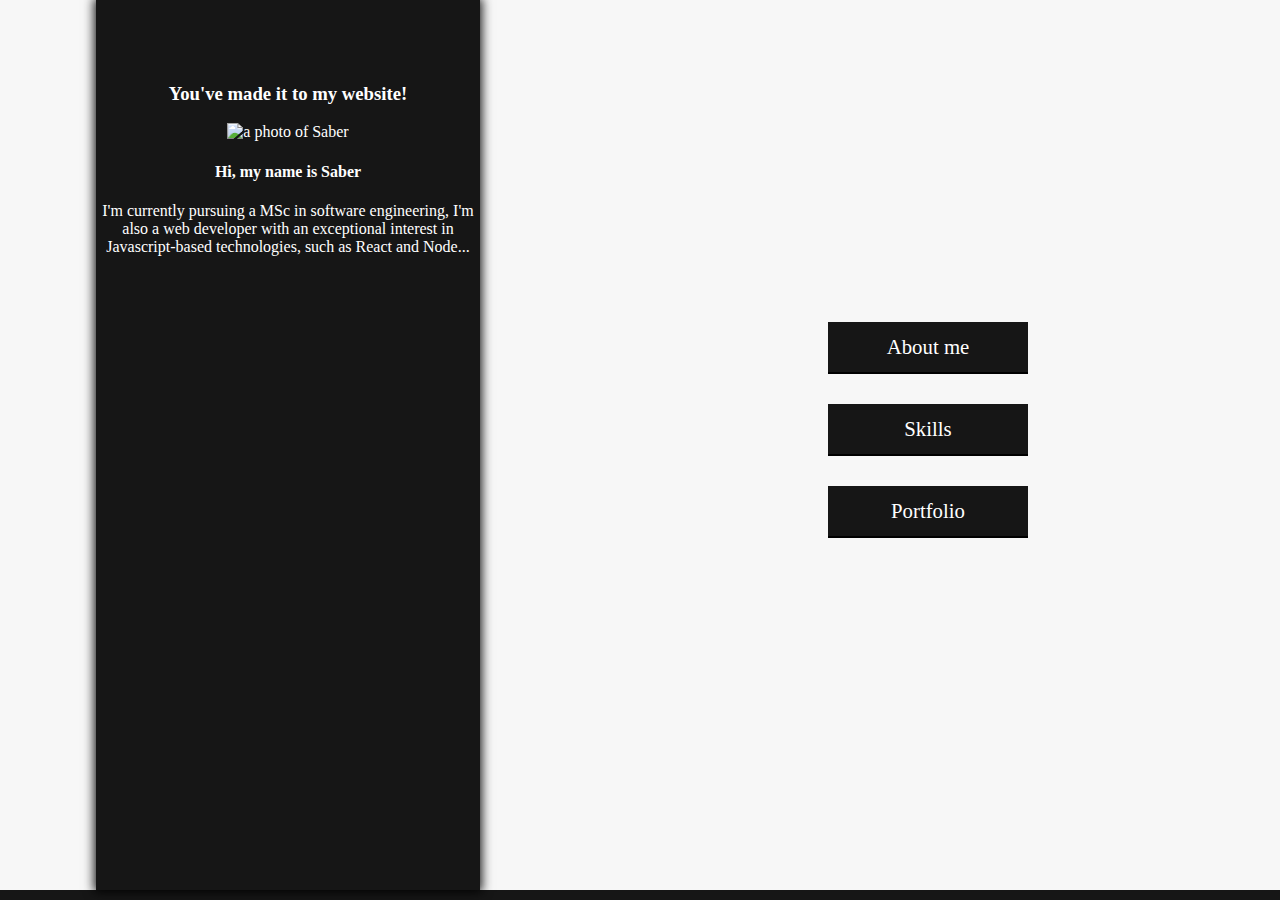
==== index.html @ 05119567 "main page" ====
<!DOCTYPE html>
<!--[if lt IE 7]>      <html class="no-js lt-ie9 lt-ie8 lt-ie7"> <![endif]-->
<!--[if IE 7]>         <html class="no-js lt-ie9 lt-ie8"> <![endif]-->
<!--[if IE 8]>         <html class="no-js lt-ie9"> <![endif]-->
<!--[if gt IE 8]><!-->
<html class="no-js">
<!--<![endif]-->

<head>
    <meta charset="utf-8">
    <meta http-equiv="X-UA-Compatible" content="IE=edge">
    <title></title>
    <meta name="description" content="">
    <meta name="viewport" content="width=device-width, initial-scale=1">
    <link rel="stylesheet" type="text/css" href="/css/styles.css">
</head>

<body>
    <div id="main-container">
        <div id="vertical-column">
            <h3>You've made it to my website!</h3>
            <img src="https://unsplash.it/200" alt="a photo of Saber" />
            <h4>Hi, my name is Saber</h4>
            <p>I'm currently pursuing a MSc in software engineering, I'm also a web developer with an exceptional interest in
                Javascript-based technologies, such as React and Node...</p>
        </div>
        <div id="main-btns">
            <ul>
                <li><a href="#">About me</a></li>
                <li><a href="#">Skills</a></li>
                <li><a href="#">Portfolio</a></li>
            </ul> 
        </div>
    </div>


    <!--[if lt IE 7]>
            <p class="browsehappy">You are using an <strong>outdated</strong> browser. Please <a href="#">upgrade your browser</a> to improve your experience.</p>
        <![endif]-->

</body>

</html>
---- css/styles.css ----
html,
body {
  width: 100%;
  height: 100%;
  padding: 0;
  margin: 0;
  font-size: 16px; }

#main-container {
  display: flex;
  flex-wrap: wrap;
  justify-content: space-around;
  position: relative;
  background-color: #f7f7f7;
  width: 100%;
  height: 100%;
  min-height: 100%;
  border-bottom: 10px solid #161616;
  box-sizing: border-box; }
  #main-container #vertical-column {
    min-width: 320px;
    margin-top: 0;
    padding-top: 5%;
    box-sizing: border-box;
    width: 30%;
    height: 80%;
    min-height: 100%;
    background-color: #161616;
    color: white;
    text-align: center;
    box-shadow: 0 0 10px 2px rgba(0, 0, 0, 0.9); }
  #main-container #main-btns {
    display: flex;
    flex-direction: column;
    justify-content: center;
    align-items: center;
    width: 40%; }
    #main-container #main-btns ul {
      padding: 0;
      text-align: center;
      min-width: 250px;
      max-width: 400px; }
      #main-container #main-btns ul li {
        margin-bottom: 30px; }
    #main-container #main-btns a {
      display: inline-block;
      width: 80%;
      height: 50px;
      outline: none;
      background-color: #161616;
      border: none;
      border-bottom: 2px solid black;
      color: white;
      font-size: 1.3em;
      line-height: 50px; }

ul li {
  list-style: none; }

a {
  text-decoration: none;
  color: inherit; }

/*# sourceMappingURL=styles.css.map */
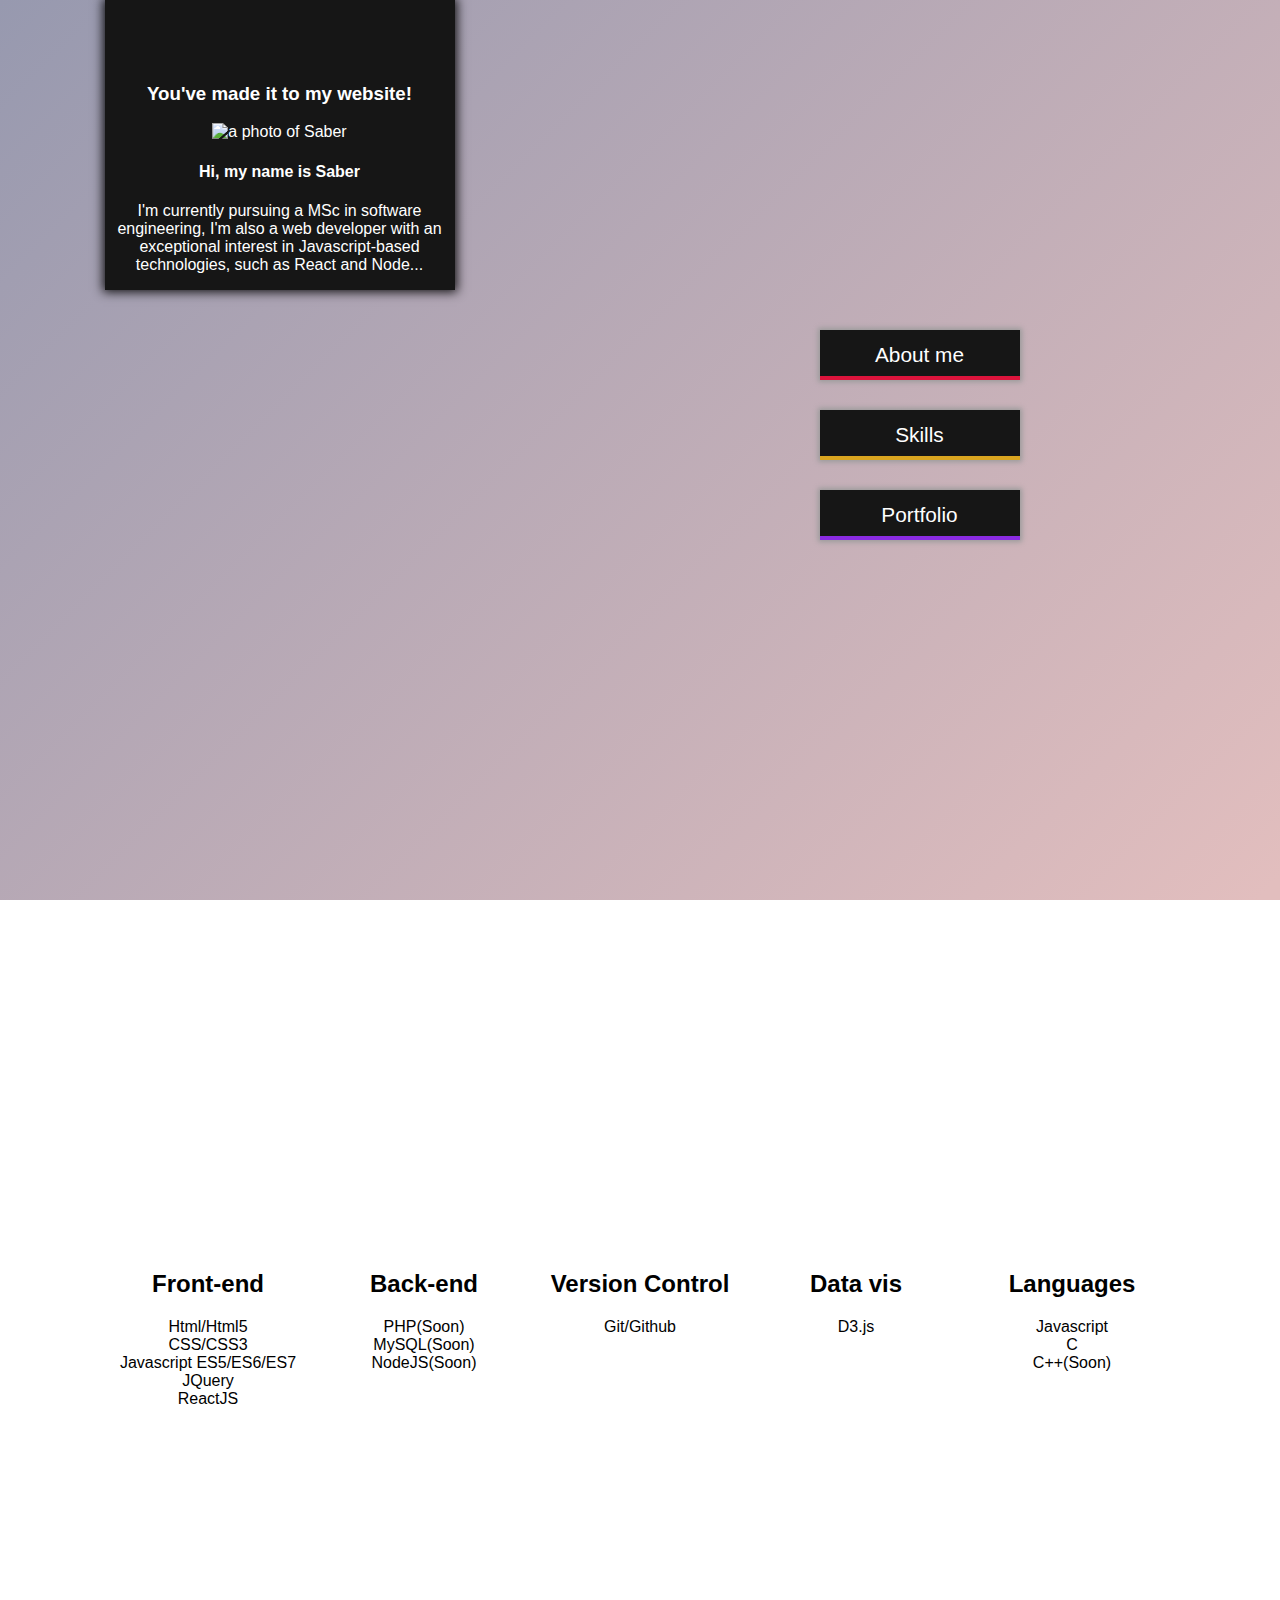
==== commit 48496d76: "update" ====
--- a/index.html
+++ b/index.html
@@ -29,7 +29,47 @@
                 <li><a href="#">About me</a></li>
                 <li><a href="#">Skills</a></li>
                 <li><a href="#">Portfolio</a></li>
-            </ul> 
+            </ul>
+        </div>
+    </div>
+    <div id="skills-section">
+        <div class="skillset">
+            <h2>Front-end</h2>
+            <ul>
+                <li>Html/Html5</li>
+                <li>CSS/CSS3</li>
+                <li>Javascript ES5/ES6/ES7</li>
+                <li>JQuery</li>
+                <li>ReactJS</li>
+            </ul>
+        </div>
+        <div class="skillset">
+            <h2>Back-end</h2>
+            <ul>
+                <li>PHP(Soon)</li>
+                <li>MySQL(Soon)</li>
+                <li>NodeJS(Soon)</li>
+            </ul>
+        </div>
+        <div class="skillset">
+            <h2>Version Control</h2>
+                <ul>
+                    <li>Git/Github</li>
+                </ul>
+        </div>
+        <div class="skillset">
+            <h2>Data vis</h2>
+            <ul>
+                <li>D3.js</li>
+            </ul>
+        </div>
+        <div class="skillset">
+            <h2>Languages</h2>
+                <ul>
+                    <li>Javascript</li>
+                    <li>C</li>
+                    <li>C++(Soon)</li>
+                </ul>
         </div>
     </div>
 
--- a/css/styles.css
+++ b/css/styles.css
@@ -4,18 +4,22 @@
   height: 100%;
   padding: 0;
   margin: 0;
-  font-size: 16px; }
+  font-size: 16px;
+  font-family: -apple-system,BlinkMacSystemFont,"Segoe UI",Roboto,Oxygen-Sans,Ubuntu,Cantarell,"Helvetica Neue",sans-serif; }
 
 #main-container {
+  background: #9799af;
+  background: -moz-linear-gradient(-45deg, #9799af 0%, #e2bebe 99%);
+  background: -webkit-linear-gradient(-45deg, #9799af 0%, #e2bebe 99%);
+  background: linear-gradient(135deg, #9799af 0%, #e2bebe 99%);
+  filter: progid:DXImageTransform.Microsoft.gradient( startColorstr='#9799af', endColorstr='#e2bebe',GradientType=1 );
   display: flex;
   flex-wrap: wrap;
   justify-content: space-around;
   position: relative;
   background-color: #f7f7f7;
   width: 100%;
-  height: 100%;
   min-height: 100%;
-  border-bottom: 10px solid #161616;
   box-sizing: border-box; }
   #main-container #vertical-column {
     min-width: 320px;
@@ -28,7 +32,8 @@
     background-color: #161616;
     color: white;
     text-align: center;
-    box-shadow: 0 0 10px 2px rgba(0, 0, 0, 0.9); }
+    box-shadow: 0 0 10px 2px rgba(0, 0, 0, 0.9);
+    max-width: 350px; }
   #main-container #main-btns {
     display: flex;
     flex-direction: column;
@@ -42,17 +47,25 @@
       max-width: 400px; }
       #main-container #main-btns ul li {
         margin-bottom: 30px; }
-    #main-container #main-btns a {
-      display: inline-block;
-      width: 80%;
-      height: 50px;
-      outline: none;
-      background-color: #161616;
-      border: none;
-      border-bottom: 2px solid black;
-      color: white;
-      font-size: 1.3em;
-      line-height: 50px; }
+        #main-container #main-btns ul li:nth-of-type(1) a {
+          border-bottom: 4px solid crimson; }
+        #main-container #main-btns ul li:nth-of-type(2) a {
+          border-bottom: 4px solid goldenrod; }
+        #main-container #main-btns ul li:nth-of-type(3) a {
+          border-bottom: 4px solid blueviolet; }
+        #main-container #main-btns ul li a {
+          display: inline-block;
+          width: 80%;
+          height: 50px;
+          outline: none;
+          background-color: #161616;
+          border: none;
+          border-bottom: 2px solid black;
+          color: white;
+          font-size: 1.3em;
+          line-height: 50px;
+          box-shadow: 0 0 5px 2px #9b9b9b;
+          box-sizing: border-box; }
 
 ul li {
   list-style: none; }
@@ -61,4 +74,22 @@
   text-decoration: none;
   color: inherit; }
 
+#skills-section {
+  width: 100%;
+  min-height: 100%;
+  padding: 100px;
+  box-sizing: border-box;
+  display: flex;
+  justify-content: space-around;
+  flex-wrap: wrap;
+  align-items: center; }
+  #skills-section .skillset {
+    height: 200px;
+    width: 200px; }
+  #skills-section h2 {
+    text-align: center; }
+  #skills-section ul {
+    padding: 0;
+    text-align: center; }
+
 /*# sourceMappingURL=styles.css.map */
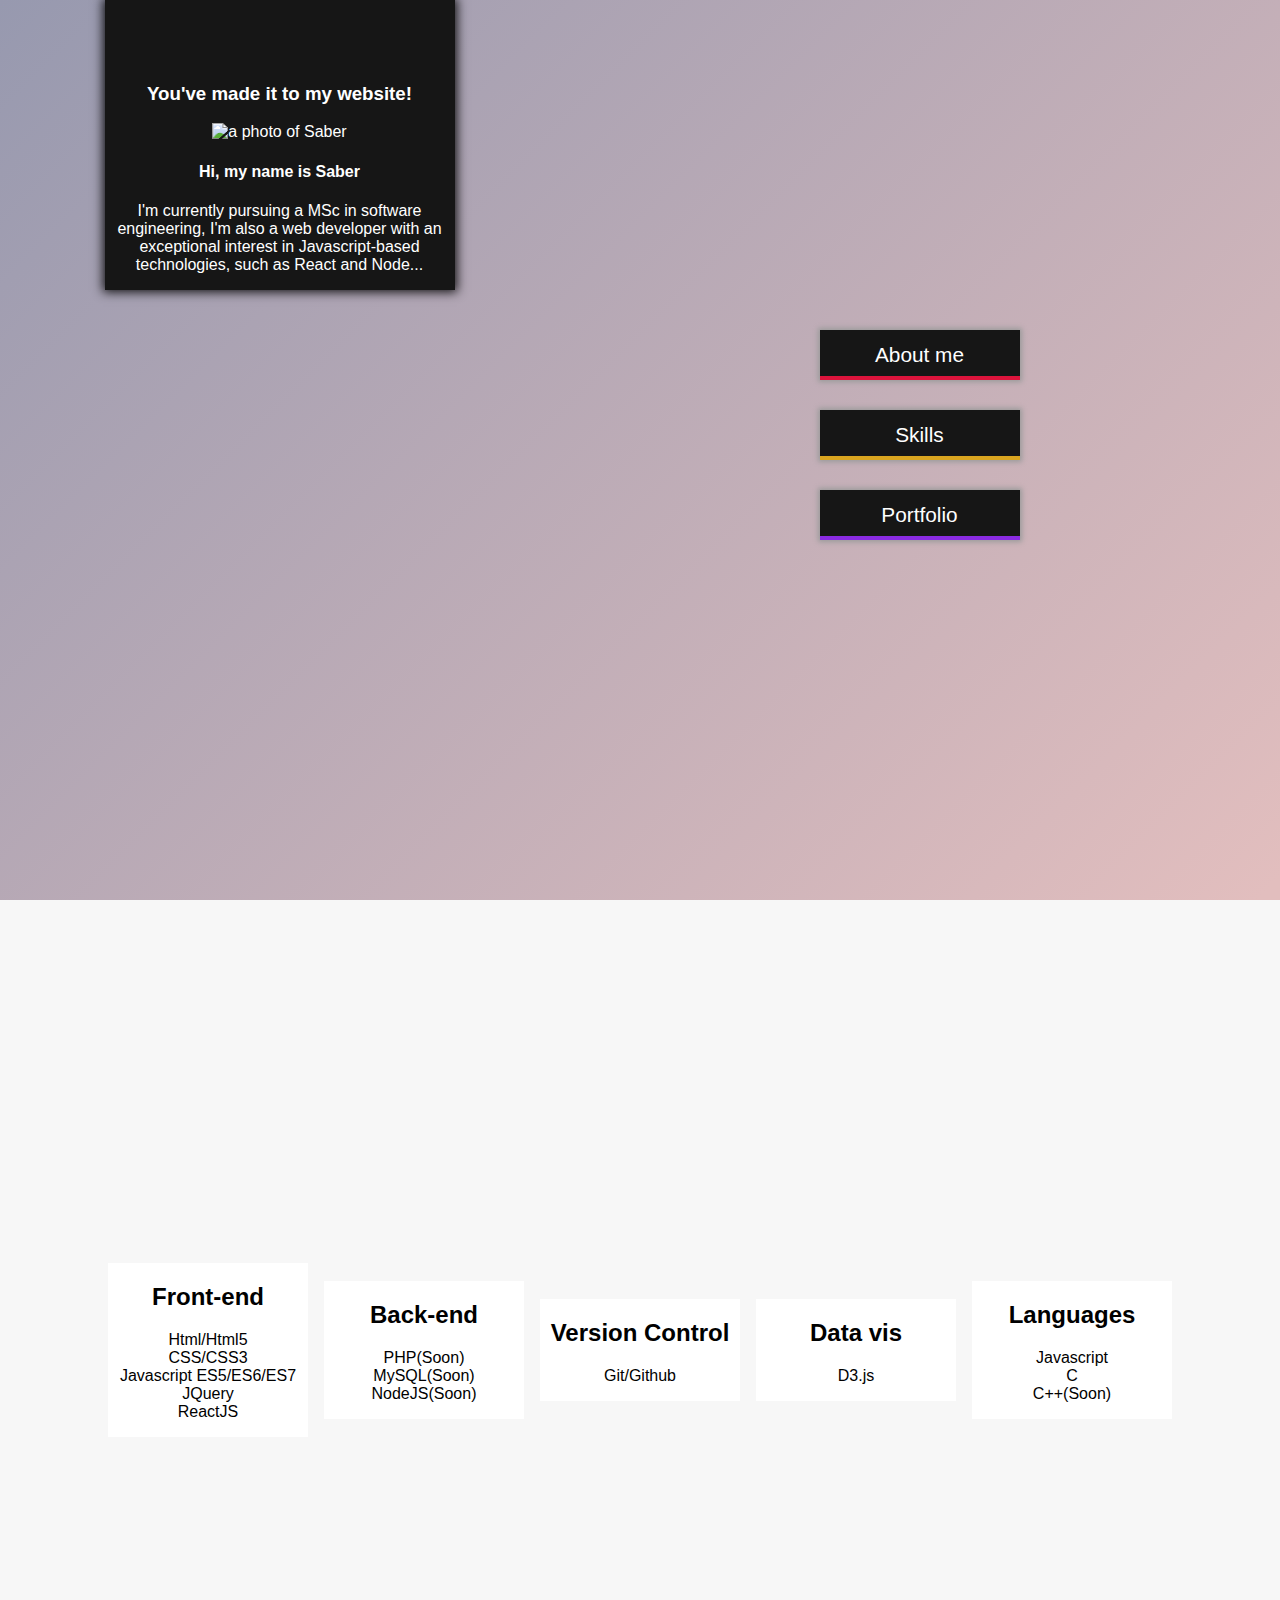
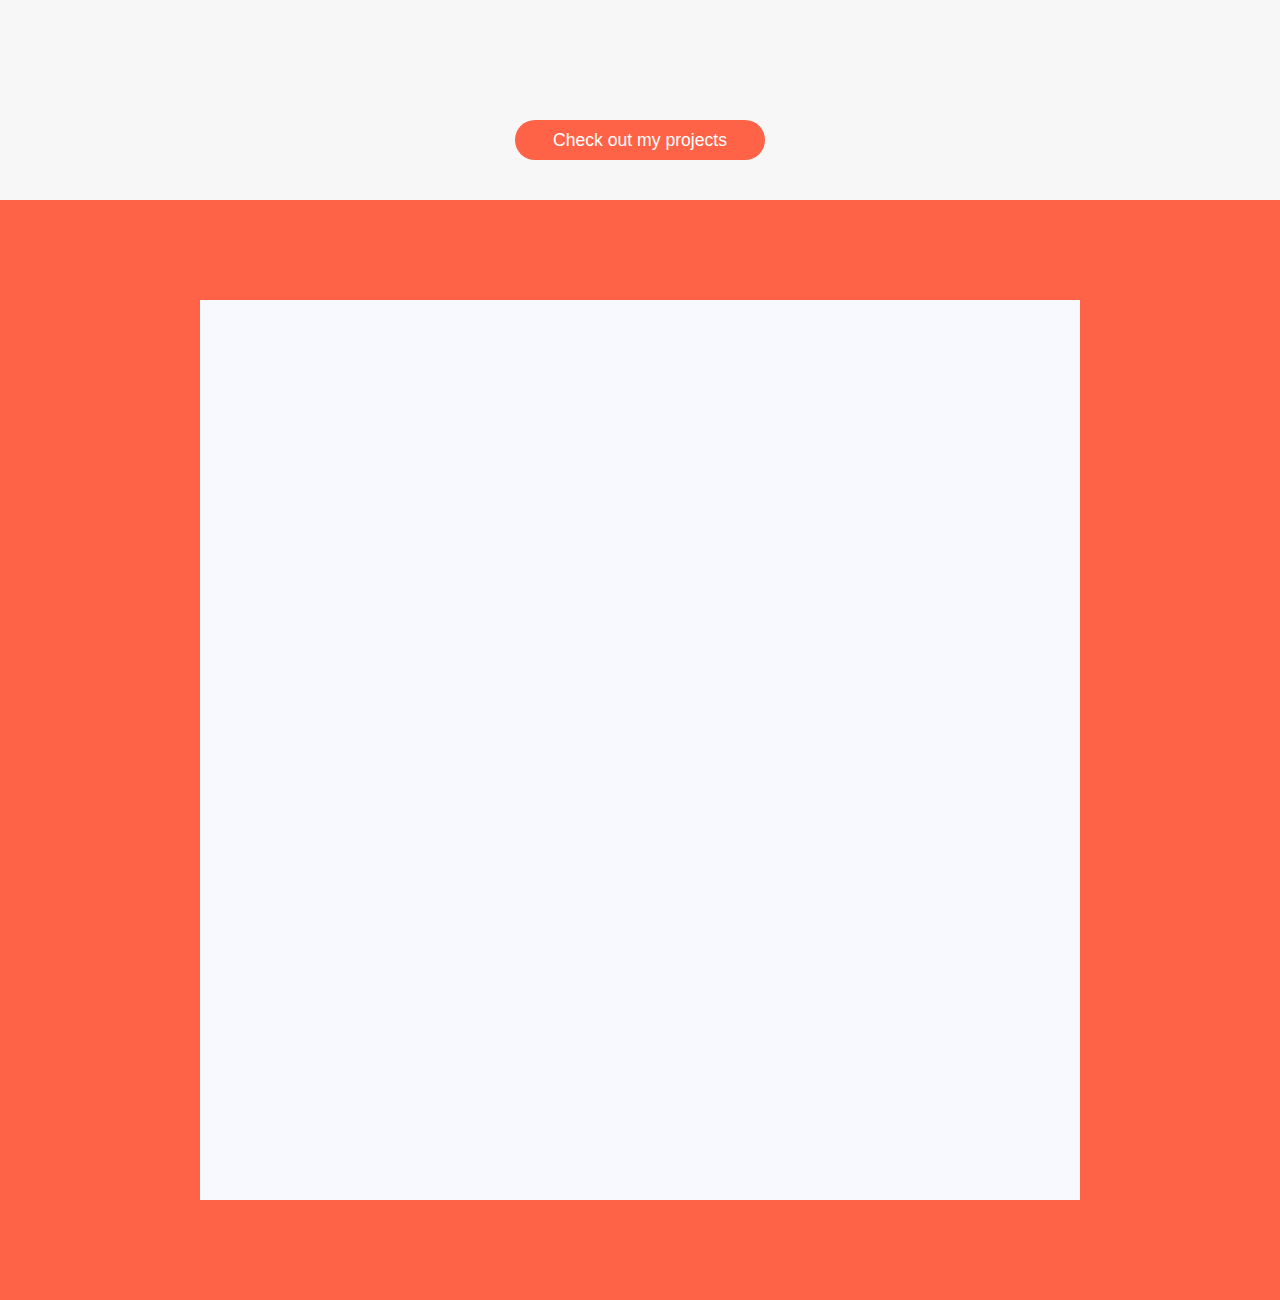
==== commit 9ac44e84: "updates" ====
--- a/index.html
+++ b/index.html
@@ -12,6 +12,7 @@
     <title></title>
     <meta name="description" content="">
     <meta name="viewport" content="width=device-width, initial-scale=1">
+     <link rel="stylesheet" href="https://cdnjs.cloudflare.com/ajax/libs/animate.css/3.5.2/animate.min.css">
     <link rel="stylesheet" type="text/css" href="/css/styles.css">
 </head>
 
@@ -32,8 +33,8 @@
             </ul>
         </div>
     </div>
-    <div id="skills-section">
-        <div class="skillset">
+    <div class="grid" id="skills-section">
+        <div class="skillset ">
             <h2>Front-end</h2>
             <ul>
                 <li>Html/Html5</li>
@@ -43,7 +44,7 @@
                 <li>ReactJS</li>
             </ul>
         </div>
-        <div class="skillset">
+        <div class="skillset ">
             <h2>Back-end</h2>
             <ul>
                 <li>PHP(Soon)</li>
@@ -51,19 +52,19 @@
                 <li>NodeJS(Soon)</li>
             </ul>
         </div>
-        <div class="skillset">
+        <div class="skillset ">
             <h2>Version Control</h2>
                 <ul>
                     <li>Git/Github</li>
                 </ul>
         </div>
-        <div class="skillset">
+        <div class="skillset ">
             <h2>Data vis</h2>
             <ul>
                 <li>D3.js</li>
             </ul>
         </div>
-        <div class="skillset">
+        <div class="skillset ">
             <h2>Languages</h2>
                 <ul>
                     <li>Javascript</li>
@@ -71,9 +72,15 @@
                     <li>C++(Soon)</li>
                 </ul>
         </div>
+            <div class="btn"><a href="#">Check out my projects</a></div>
     </div>
+    <div id="projects">
+        <div id="root">
 
-
+        </div>
+    </div>
+<script type="text/javascript" src="/js/particles.js"></script>
+<script type="text/javascript" src="/js/app.js"></script>
     <!--[if lt IE 7]>
             <p class="browsehappy">You are using an <strong>outdated</strong> browser. Please <a href="#">upgrade your browser</a> to improve your experience.</p>
         <![endif]-->
--- a/css/styles.css
+++ b/css/styles.css
@@ -75,6 +75,7 @@
   color: inherit; }
 
 #skills-section {
+  position: relative;
   width: 100%;
   min-height: 100%;
   padding: 100px;
@@ -82,14 +83,42 @@
   display: flex;
   justify-content: space-around;
   flex-wrap: wrap;
-  align-items: center; }
+  align-items: center;
+  background-color: #f7f7f7; }
   #skills-section .skillset {
-    height: 200px;
-    width: 200px; }
+    width: 200px;
+    background-color: white; }
   #skills-section h2 {
     text-align: center; }
   #skills-section ul {
     padding: 0;
     text-align: center; }
+  #skills-section .btn {
+    width: 250px;
+    position: absolute;
+    bottom: 40px;
+    background-color: tomato;
+    color: white;
+    height: 40px;
+    line-height: 40px;
+    font-size: 1.1em;
+    text-align: center;
+    border-radius: 100px; }
+
+#projects {
+  position: relative;
+  height: auto;
+  min-height: 100%;
+  width: 100%;
+  background-color: tomato;
+  box-sizing: border-box;
+  padding: 100px 200px; }
+  #projects #root {
+    width: 100%;
+    height: 900px;
+    margin-top: 100px;
+    background-color: ghostwhite;
+    z-index: 2;
+    margin: 0 auto; }
 
 /*# sourceMappingURL=styles.css.map */
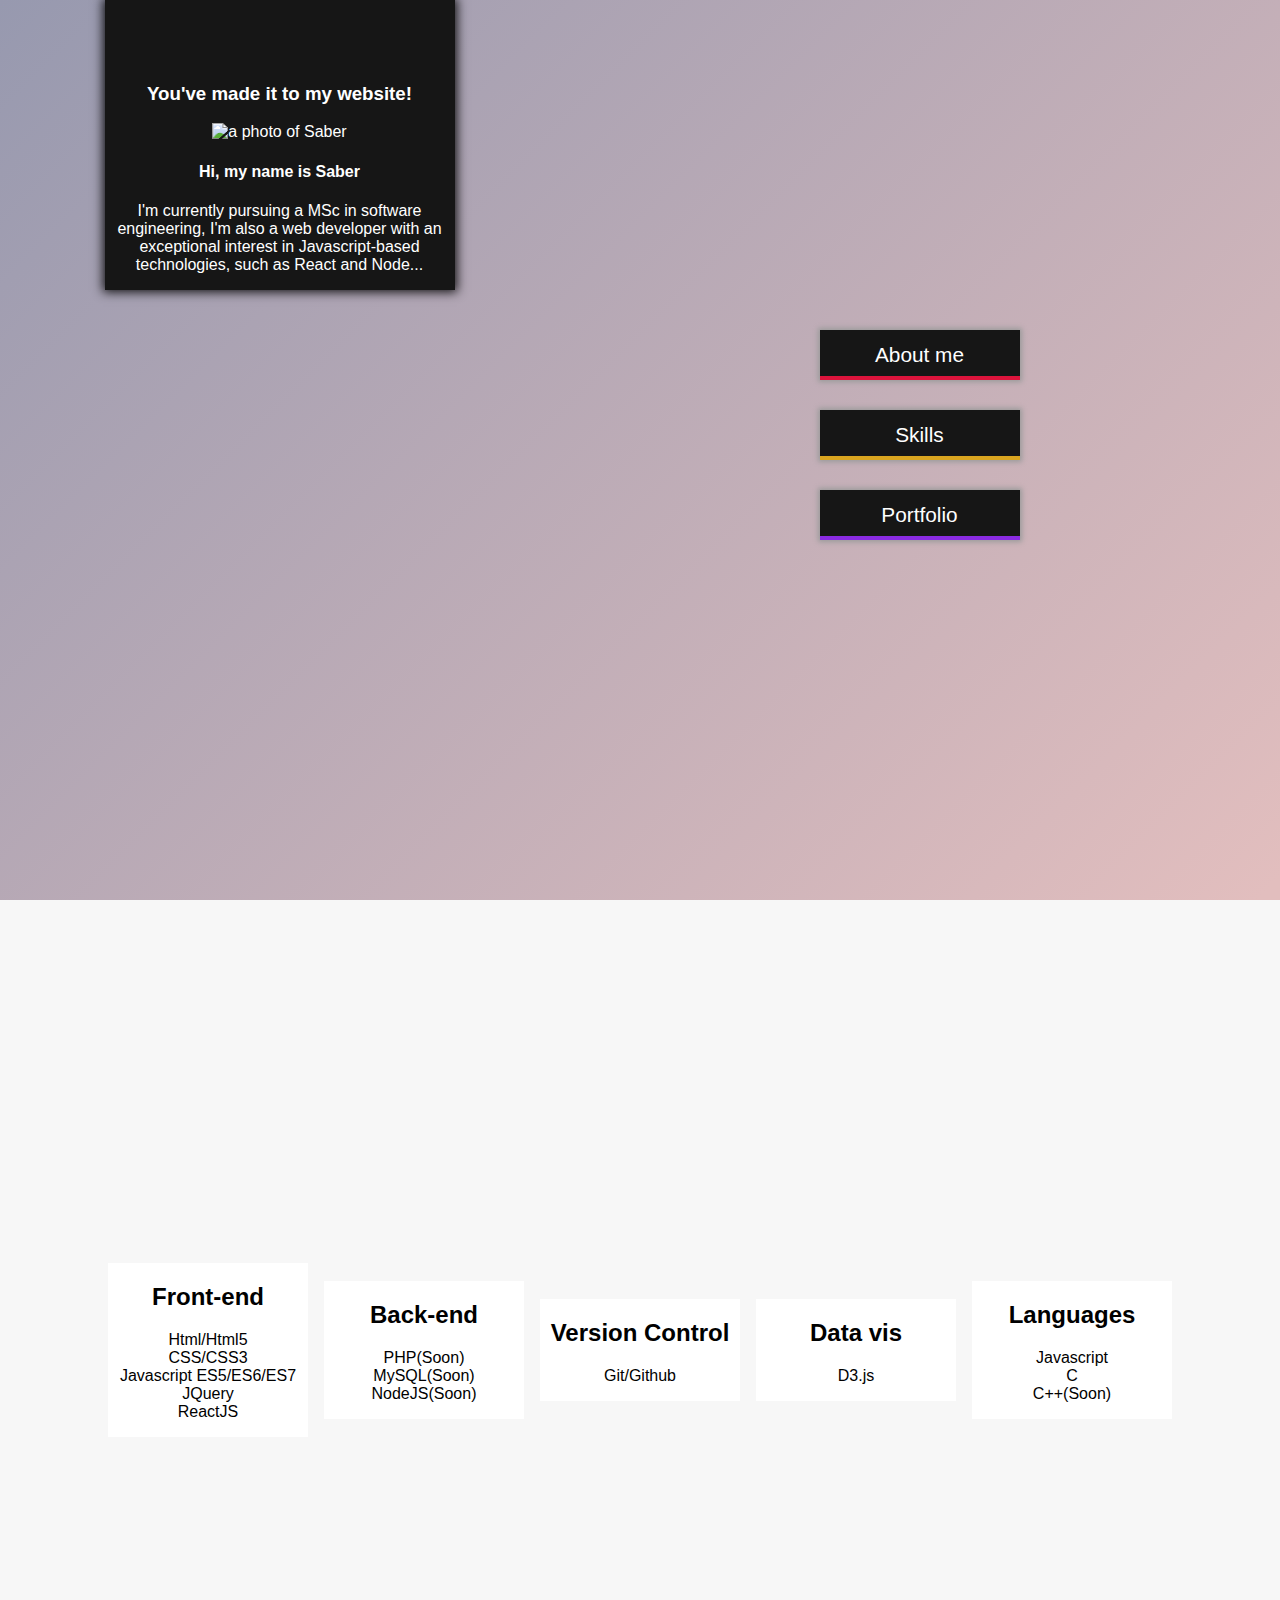
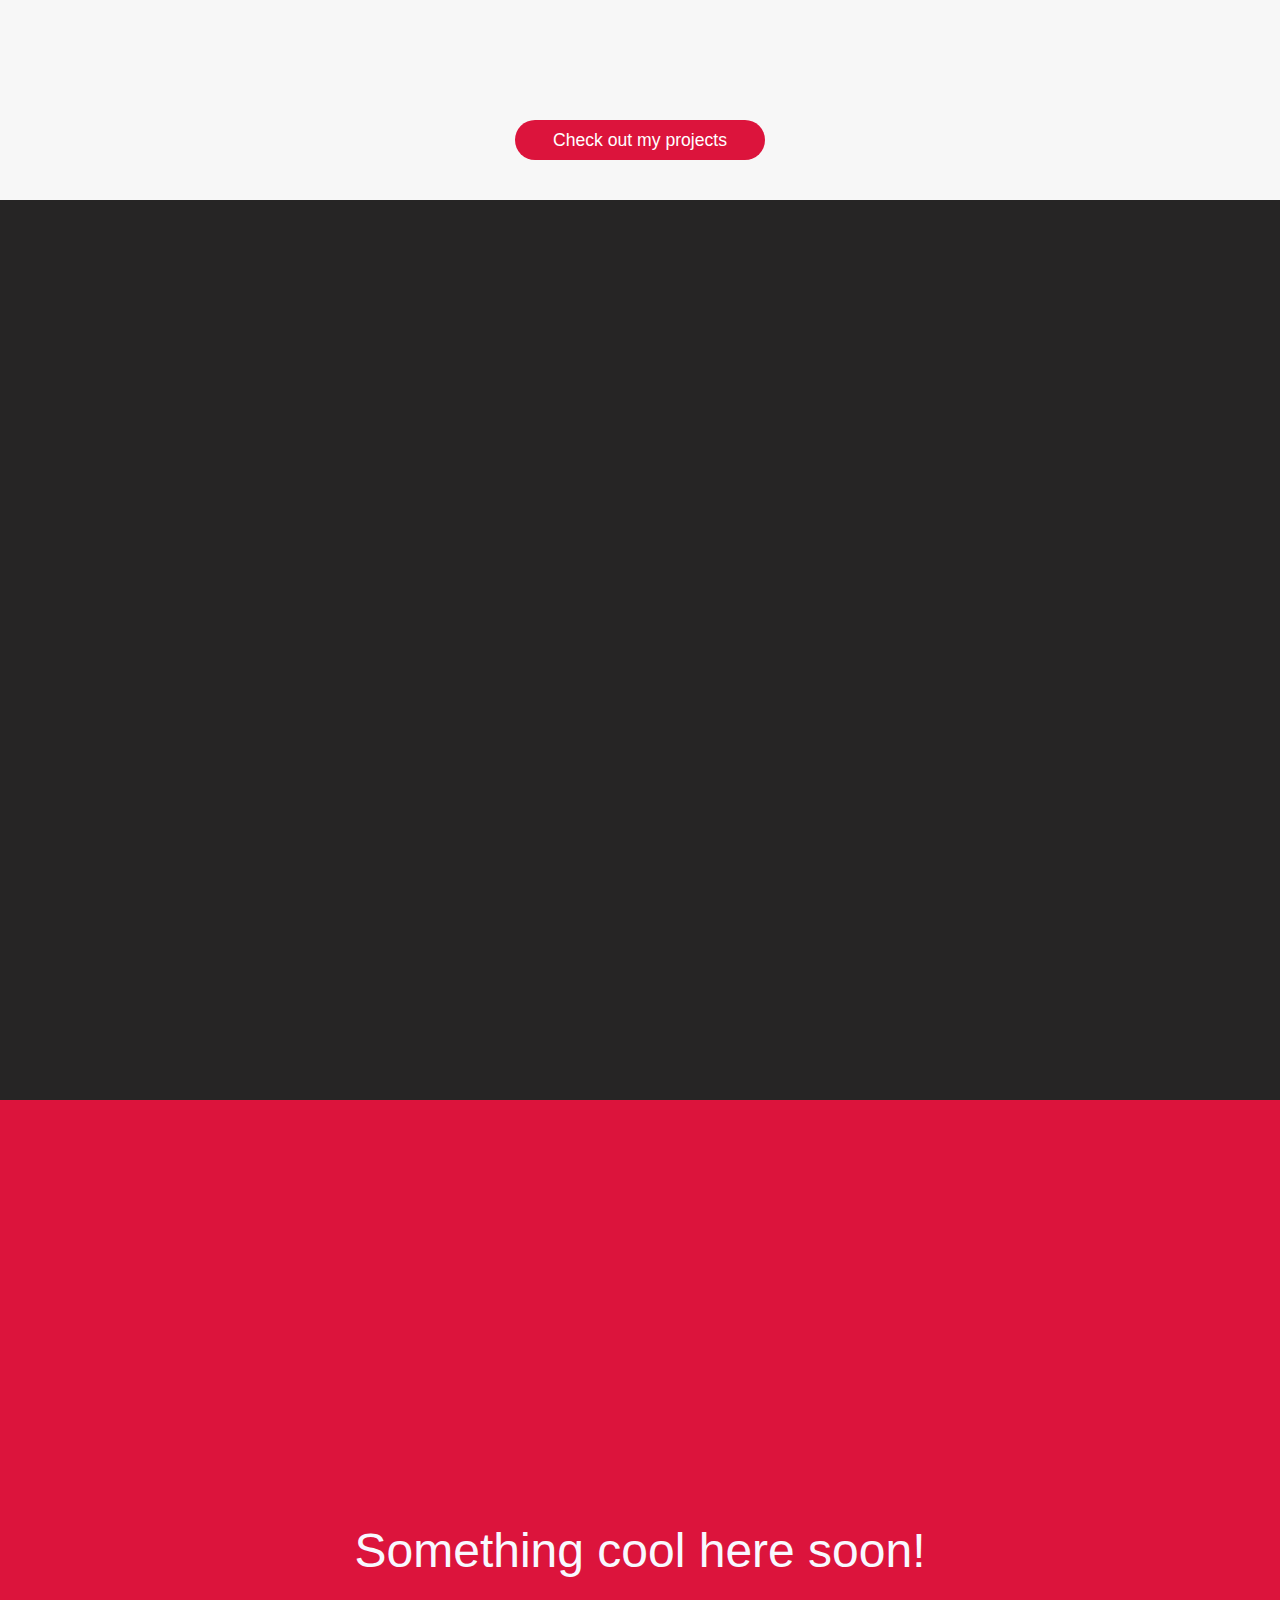
==== commit a4189069: "added a new section" ====
--- a/index.html
+++ b/index.html
@@ -79,8 +79,16 @@
 
         </div>
     </div>
+    <div id="contact">
+        <p>Something cool here soon!</p>
+    </div>
 <script type="text/javascript" src="/js/particles.js"></script>
 <script type="text/javascript" src="/js/app.js"></script>
+<script type="text/javascript" src="/js/assets/data.js"></script>
+<script type="text/javascript" src="/js/index_bundle.js"></script>
+
+
+
     <!--[if lt IE 7]>
             <p class="browsehappy">You are using an <strong>outdated</strong> browser. Please <a href="#">upgrade your browser</a> to improve your experience.</p>
         <![endif]-->
--- a/css/styles.css
+++ b/css/styles.css
@@ -97,7 +97,7 @@
     width: 250px;
     position: absolute;
     bottom: 40px;
-    background-color: tomato;
+    background-color: crimson;
     color: white;
     height: 40px;
     line-height: 40px;
@@ -110,15 +110,37 @@
   height: auto;
   min-height: 100%;
   width: 100%;
-  background-color: tomato;
+  background-color: #262525;
   box-sizing: border-box;
-  padding: 100px 200px; }
+  padding: 100px 100px; }
   #projects #root {
     width: 100%;
-    height: 900px;
+    min-width: 320px;
+    max-width: 1155px;
     margin-top: 100px;
     background-color: ghostwhite;
     z-index: 2;
-    margin: 0 auto; }
+    margin: 0 auto;
+    background-color: #f7f7f7; }
+  #projects canvas {
+    position: absolute;
+    top: 0;
+    left: 0; }
+
+#contact {
+  position: relative;
+  min-height: 100%;
+  background-color: crimson;
+  display: flex;
+  flex-direction: column;
+  justify-content: center;
+  align-items: center; }
+  #contact p {
+    margin: 0;
+    font-size: 3em;
+    height: 100%;
+    height: 100%;
+    color: ghostwhite;
+    font-weight: 300; }
 
 /*# sourceMappingURL=styles.css.map */
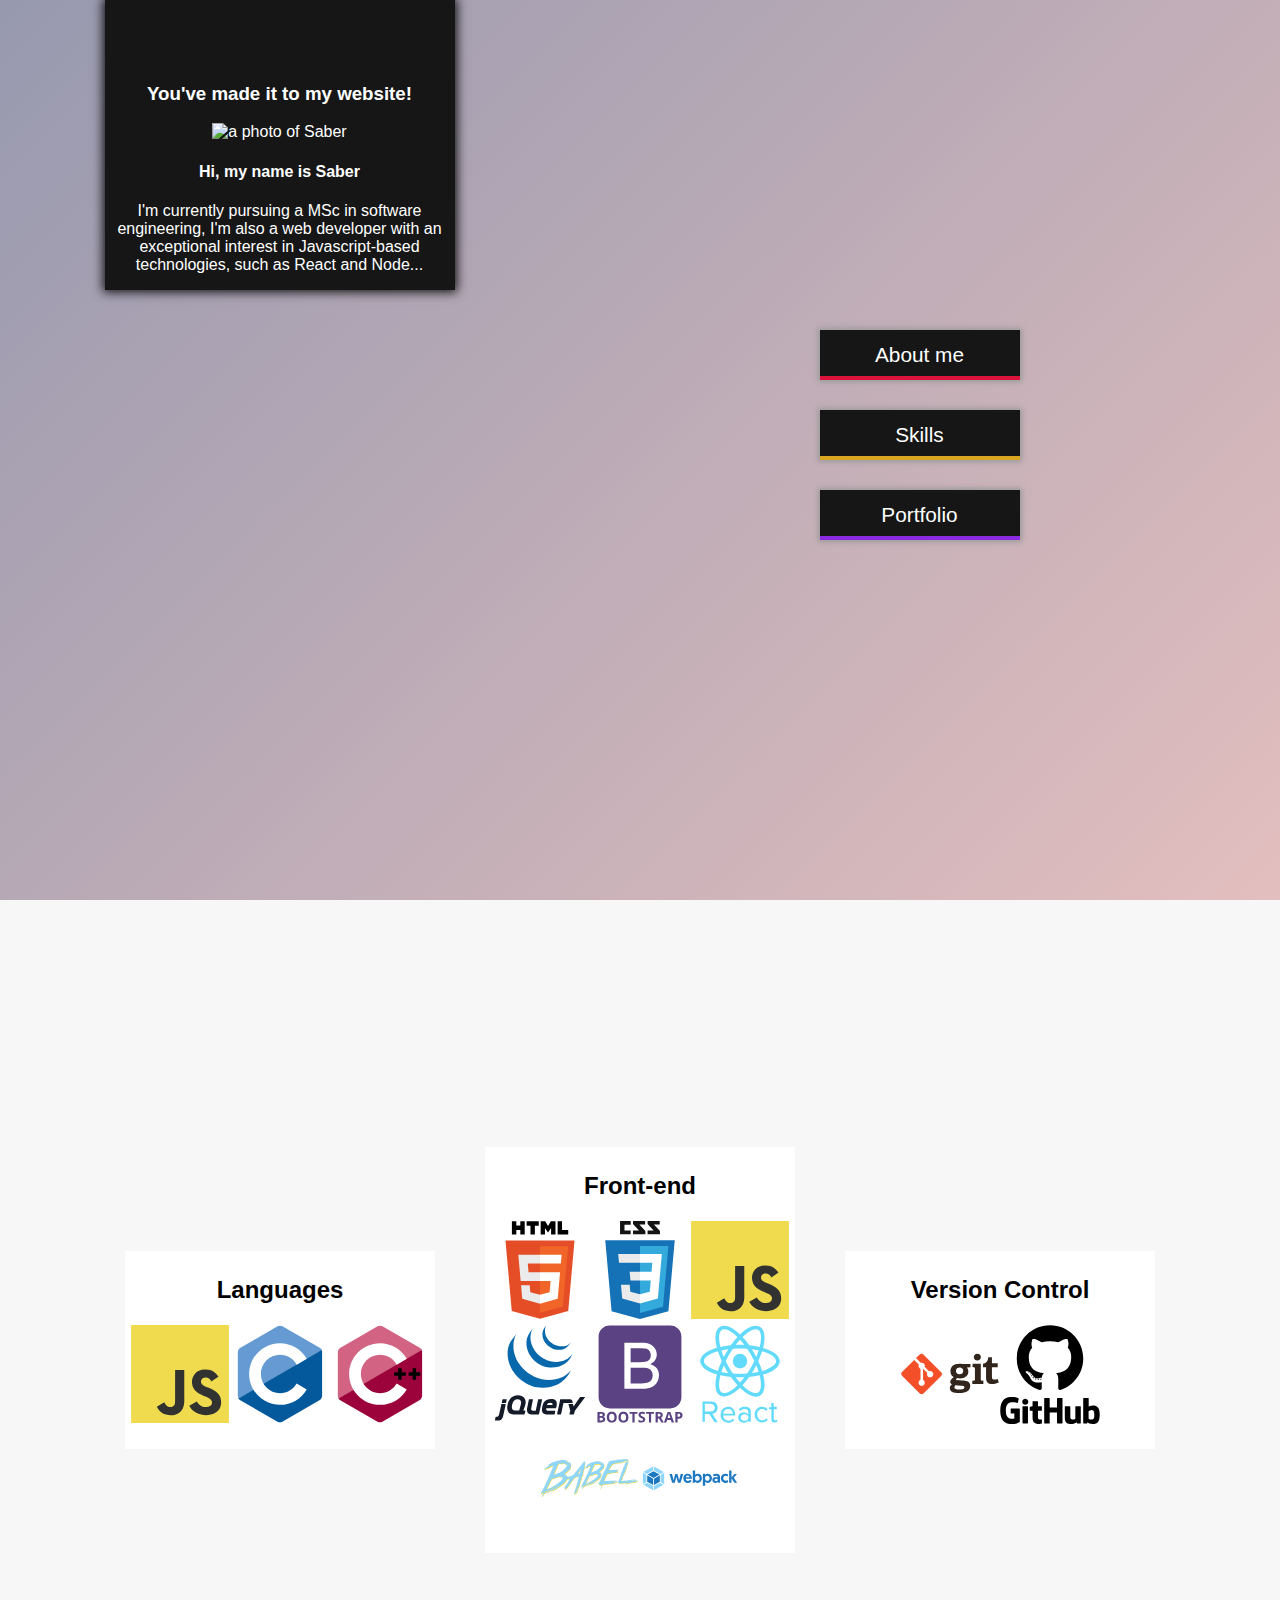
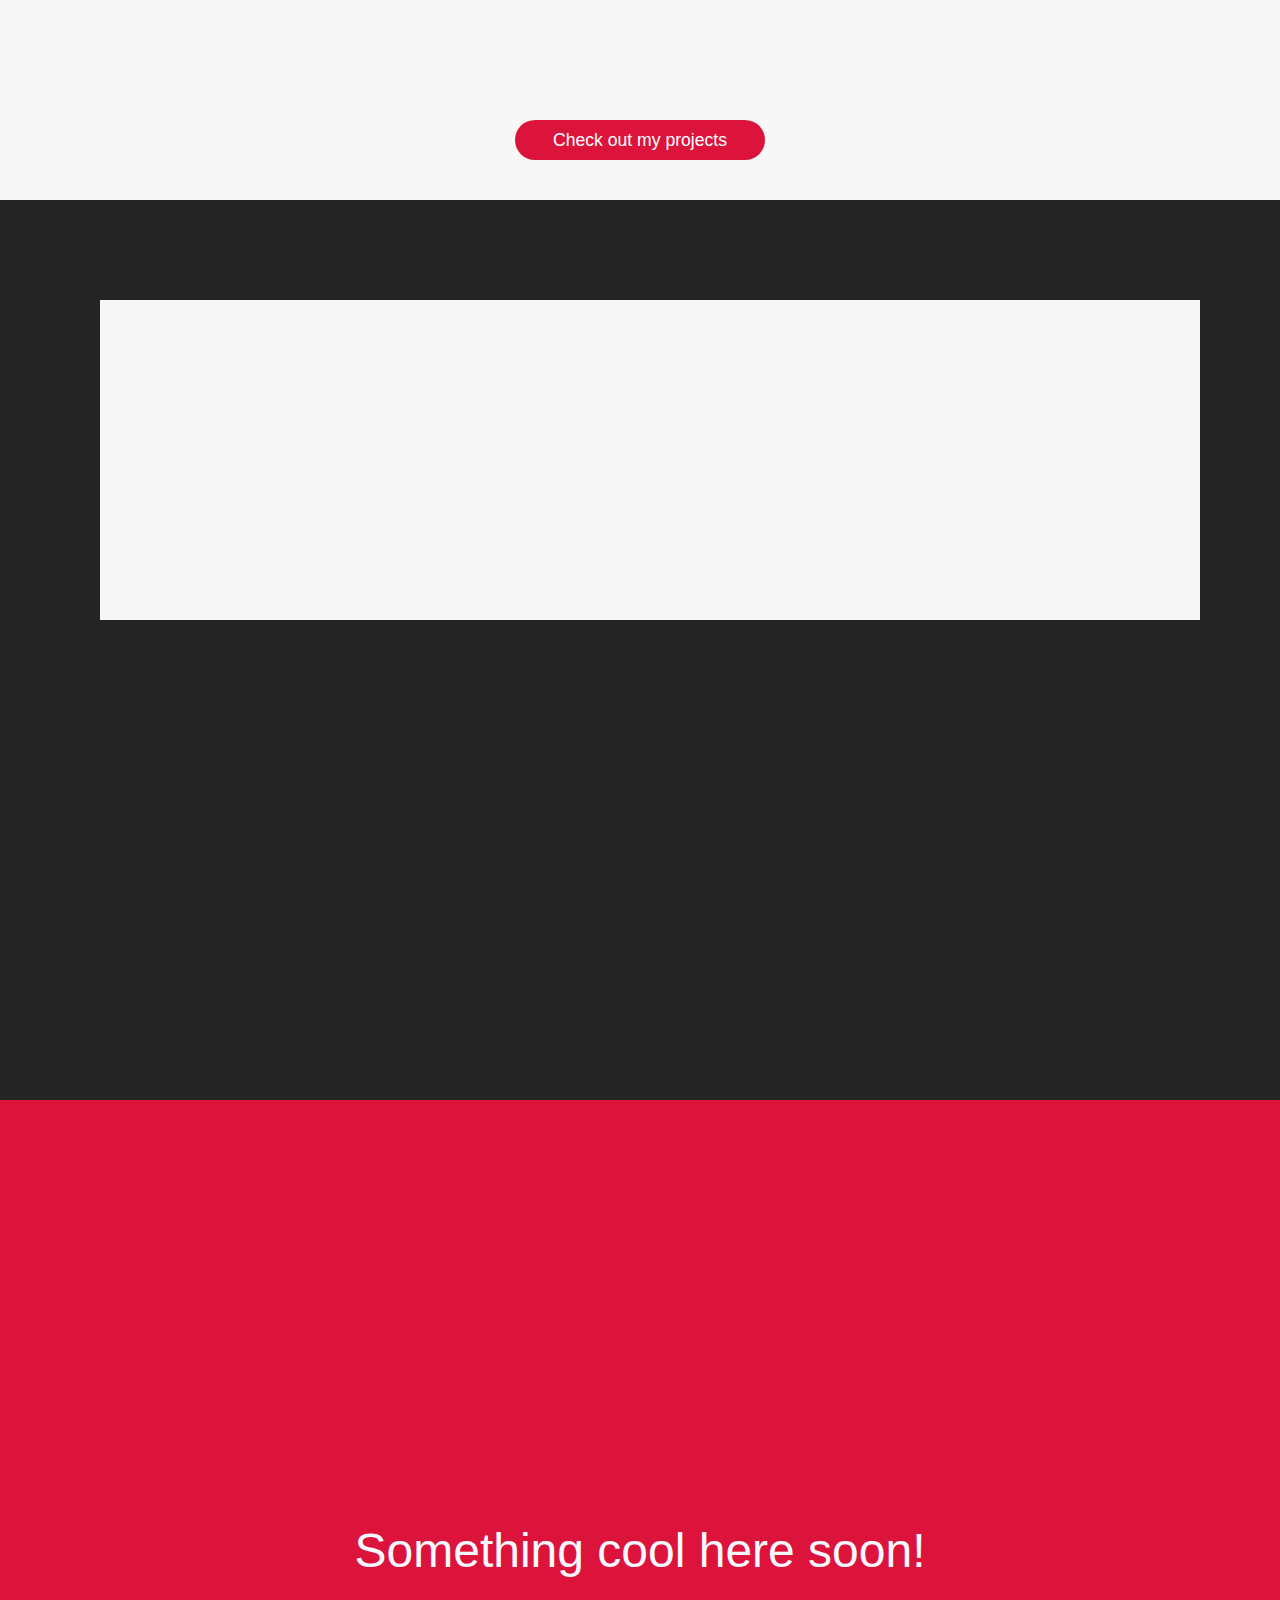
==== commit 1eb30dc4: "added svg to skills section" ====
--- a/index.html
+++ b/index.html
@@ -12,7 +12,7 @@
     <title></title>
     <meta name="description" content="">
     <meta name="viewport" content="width=device-width, initial-scale=1">
-     <link rel="stylesheet" href="https://cdnjs.cloudflare.com/ajax/libs/animate.css/3.5.2/animate.min.css">
+    <link rel="stylesheet" href="https://cdnjs.cloudflare.com/ajax/libs/animate.css/3.5.2/animate.min.css">
     <link rel="stylesheet" type="text/css" href="/css/styles.css">
 </head>
 
@@ -33,46 +33,140 @@
             </ul>
         </div>
     </div>
-    <div class="grid" id="skills-section">
+    <div id="skills-section">
+
+        <div class="skillset ">
+            <h2>Languages</h2>
+            <ul>
+                <li>
+                    <svg viewBox="0 0 128 128">
+                        <path fill="#F0DB4F" d="M1.408 1.408h125.184v125.185h-125.184z"></path>
+                        <path fill="#323330" d="M116.347 96.736c-.917-5.711-4.641-10.508-15.672-14.981-3.832-1.761-8.104-3.022-9.377-5.926-.452-1.69-.512-2.642-.226-3.665.821-3.32 4.784-4.355 7.925-3.403 2.023.678 3.938 2.237 5.093 4.724 5.402-3.498 5.391-3.475 9.163-5.879-1.381-2.141-2.118-3.129-3.022-4.045-3.249-3.629-7.676-5.498-14.756-5.355l-3.688.477c-3.534.893-6.902 2.748-8.877 5.235-5.926 6.724-4.236 18.492 2.975 23.335 7.104 5.332 17.54 6.545 18.873 11.531 1.297 6.104-4.486 8.08-10.234 7.378-4.236-.881-6.592-3.034-9.139-6.949-4.688 2.713-4.688 2.713-9.508 5.485 1.143 2.499 2.344 3.63 4.26 5.795 9.068 9.198 31.76 8.746 35.83-5.176.165-.478 1.261-3.666.38-8.581zm-46.885-37.793h-11.709l-.048 30.272c0 6.438.333 12.34-.714 14.149-1.713 3.558-6.152 3.117-8.175 2.427-2.059-1.012-3.106-2.451-4.319-4.485-.333-.584-.583-1.036-.667-1.071l-9.52 5.83c1.583 3.249 3.915 6.069 6.902 7.901 4.462 2.678 10.459 3.499 16.731 2.059 4.082-1.189 7.604-3.652 9.448-7.401 2.666-4.915 2.094-10.864 2.07-17.444.06-10.735.001-21.468.001-32.237z"></path>
+                    </svg>
+                </li>
+                <li>
+                    <svg viewBox="0 0 128 128">
+                        <path fill="#659AD3" d="M115.4 30.7l-48.3-27.8c-.8-.5-1.9-.7-3.1-.7-1.2 0-2.3.3-3.1.7l-48 27.9c-1.7 1-2.9 3.5-2.9 5.4v55.7c0 1.1.2 2.4 1 3.5l106.8-62c-.6-1.2-1.5-2.1-2.4-2.7z"></path>
+                        <path fill="#03599C" d="M10.7 95.3c.5.8 1.2 1.5 1.9 1.9l48.2 27.9c.8.5 1.9.7 3.1.7 1.2 0 2.3-.3 3.1-.7l48-27.9c1.7-1 2.9-3.5 2.9-5.4v-55.7c0-.9-.1-1.9-.6-2.8l-106.6 62z"></path>
+                        <path fill="#fff" d="M85.3 76.1c-4.2 7.4-12.2 12.4-21.3 12.4-13.5 0-24.5-11-24.5-24.5s11-24.5 24.5-24.5c9.1 0 17.1 5 21.3 12.5l13-7.5c-6.8-11.9-19.6-20-34.3-20-21.8 0-39.5 17.7-39.5 39.5s17.7 39.5 39.5 39.5c14.6 0 27.4-8 34.2-19.8l-12.9-7.6z"></path>
+                    </svg>
+                </li>
+                <li>
+                    <svg viewBox="0 0 128 128">
+                        <path fill="#D26383" d="M115.4 30.7l-48.3-27.8c-.8-.5-1.9-.7-3.1-.7-1.2 0-2.3.3-3.1.7l-48 27.9c-1.7 1-2.9 3.5-2.9 5.4v55.7c0 1.1.2 2.4 1 3.5l106.8-62c-.6-1.2-1.5-2.1-2.4-2.7z"></path>
+                        <path fill="#9C033A" d="M10.7 95.3c.5.8 1.2 1.5 1.9 1.9l48.2 27.9c.8.5 1.9.7 3.1.7 1.2 0 2.3-.3 3.1-.7l48-27.9c1.7-1 2.9-3.5 2.9-5.4v-55.7c0-.9-.1-1.9-.6-2.8l-106.6 62z"></path>
+                        <path fill="#fff" d="M85.3 76.1c-4.2 7.4-12.2 12.4-21.3 12.4-13.5 0-24.5-11-24.5-24.5s11-24.5 24.5-24.5c9.1 0 17.1 5 21.3 12.5l13-7.5c-6.8-11.9-19.6-20-34.3-20-21.8 0-39.5 17.7-39.5 39.5s17.7 39.5 39.5 39.5c14.6 0 27.4-8 34.2-19.8l-12.9-7.6z"></path>
+                        <path d="M82.1 61.8h5.2v-5.3h4.4v5.3h5.3v4.4h-5.3v5.2h-4.4v-5.2h-5.2v-4.4zM100.6 61.8h5.2v-5.3h4.4v5.3h5.3v4.4h-5.3v5.2h-4.4v-5.2h-5.2v-4.4z"></path>
+                    </svg>
+                </li>
+            </ul>
+        </div>
         <div class="skillset ">
             <h2>Front-end</h2>
             <ul>
-                <li>Html/Html5</li>
-                <li>CSS/CSS3</li>
-                <li>Javascript ES5/ES6/ES7</li>
-                <li>JQuery</li>
-                <li>ReactJS</li>
-            </ul>
-        </div>
-        <div class="skillset ">
-            <h2>Back-end</h2>
-            <ul>
-                <li>PHP(Soon)</li>
-                <li>MySQL(Soon)</li>
-                <li>NodeJS(Soon)</li>
+                <li>
+                    <svg viewBox="0 0 128 128">
+                        <path fill="#E44D26" d="M27.854 116.354l-8.043-90.211h88.378l-8.051 90.197-36.192 10.033z"></path>
+                        <path fill="#F16529" d="M64 118.704l29.244-8.108 6.881-77.076h-36.125z"></path>
+                        <path fill="#EBEBEB" d="M64 66.978h-14.641l-1.01-11.331h15.651v-11.064h-27.743l.264 2.969 2.72 30.489h24.759zM64 95.711l-.049.013-12.321-3.328-.788-8.823h-11.107l1.55 17.372 22.664 6.292.051-.015z"></path>
+                        <path d="M28.034 1.627h5.622v5.556h5.144v-5.556h5.623v16.822h-5.623v-5.633h-5.143v5.633h-5.623v-16.822zM51.816 7.206h-4.95v-5.579h15.525v5.579h-4.952v11.243h-5.623v-11.243zM64.855 1.627h5.862l3.607 5.911 3.603-5.911h5.865v16.822h-5.601v-8.338l-3.867 5.981h-.098l-3.87-5.981v8.338h-5.502v-16.822zM86.591 1.627h5.624v11.262h7.907v5.561h-13.531v-16.823z"></path>
+                        <path fill="#fff" d="M63.962 66.978v11.063h13.624l-1.284 14.349-12.34 3.331v11.51l22.682-6.286.166-1.87 2.6-29.127.27-2.97h-2.982zM63.962 44.583v11.064h26.725l.221-2.487.505-5.608.265-2.969z"></path>
+                    </svg>
+                </li>
+                <li>
+                    <svg viewBox="0 0 128 128">
+                        <path fill="#131313" d="M89.234 5.856h-7.384l7.679 8.333v3.967h-15.816v-4.645h7.678l-7.678-8.333v-3.971h15.521v4.649zm-18.657 0h-7.384l7.679 8.333v3.967h-15.817v-4.645h7.679l-7.679-8.333v-3.971h15.522v4.649zm-18.474.19h-7.968v7.271h7.968v4.839h-13.632v-16.949h13.632v4.839z"></path>
+                        <path fill="#1572B6" d="M27.613 116.706l-8.097-90.813h88.967l-8.104 90.798-36.434 10.102-36.332-10.087z"></path>
+                        <path fill="#33A9DC" d="M64.001 119.072l29.439-8.162 6.926-77.591h-36.365v85.753z"></path>
+                        <path fill="#fff" d="M64 66.22h14.738l1.019-11.405h-15.757v-11.138h27.929000000000002l-.267 2.988-2.737 30.692h-24.925v-11.137z"></path>
+                        <path fill="#EBEBEB" d="M64.067 95.146l-.049.014-12.404-3.35-.794-8.883h-11.178999999999998l1.561 17.488 22.814 6.333.052-.015v-11.587z"></path>
+                        <path fill="#fff" d="M77.792 76.886l-1.342 14.916-12.422 3.353v11.588l22.833-6.328.168-1.882 1.938-21.647h-11.175z"></path>
+                        <path fill="#EBEBEB" d="M64.039 43.677v11.136999999999999h-26.903000000000002l-.224-2.503-.507-5.646-.267-2.988h27.901zM64 66.221v11.138h-12.247l-.223-2.503-.508-5.647-.267-2.988h13.245z"></path>
+                    </svg>
+                </li>
+                <li>
+                    <svg viewBox="0 0 128 128">
+                        <path fill="#F0DB4F" d="M1.408 1.408h125.184v125.185h-125.184z"></path>
+                        <path fill="#323330" d="M116.347 96.736c-.917-5.711-4.641-10.508-15.672-14.981-3.832-1.761-8.104-3.022-9.377-5.926-.452-1.69-.512-2.642-.226-3.665.821-3.32 4.784-4.355 7.925-3.403 2.023.678 3.938 2.237 5.093 4.724 5.402-3.498 5.391-3.475 9.163-5.879-1.381-2.141-2.118-3.129-3.022-4.045-3.249-3.629-7.676-5.498-14.756-5.355l-3.688.477c-3.534.893-6.902 2.748-8.877 5.235-5.926 6.724-4.236 18.492 2.975 23.335 7.104 5.332 17.54 6.545 18.873 11.531 1.297 6.104-4.486 8.08-10.234 7.378-4.236-.881-6.592-3.034-9.139-6.949-4.688 2.713-4.688 2.713-9.508 5.485 1.143 2.499 2.344 3.63 4.26 5.795 9.068 9.198 31.76 8.746 35.83-5.176.165-.478 1.261-3.666.38-8.581zm-46.885-37.793h-11.709l-.048 30.272c0 6.438.333 12.34-.714 14.149-1.713 3.558-6.152 3.117-8.175 2.427-2.059-1.012-3.106-2.451-4.319-4.485-.333-.584-.583-1.036-.667-1.071l-9.52 5.83c1.583 3.249 3.915 6.069 6.902 7.901 4.462 2.678 10.459 3.499 16.731 2.059 4.082-1.189 7.604-3.652 9.448-7.401 2.666-4.915 2.094-10.864 2.07-17.444.06-10.735.001-21.468.001-32.237z"></path>
+                    </svg>
+                </li>
+                <li>
+                    <svg viewBox="0 0 128 128">
+                        <path fill="#0868AC" d="M27.758 20.421c-7.352 10.565-6.437 24.312-.82 35.54l.411.798.263.506.164.291.293.524c.174.307.353.612.536.919l.306.504c.203.326.41.65.622.973l.265.409c.293.437.592.872.901 1.301l.026.033.152.205c.267.368.542.732.821 1.093l.309.393c.249.313.502.623.759.934l.29.346c.345.406.698.812 1.057 1.208l.021.022.041.045c.351.383.71.758 1.075 1.133l.344.347c.282.284.569.563.858.841l.351.334c.387.364.777.722 1.176 1.07l.018.016.205.174c.351.305.708.605 1.068.902l.442.353c.294.235.591.468.89.696l.477.361c.33.243.663.482.999.717l.363.258.101.072c.318.22.645.431.97.642l.42.28c.5.315 1.007.628 1.519.93l.42.237c.377.217.756.431 1.14.639l.631.326.816.424.188.091.334.161c.427.204.858.405 1.293.599l.273.122c.498.218 1.001.427 1.508.628l.368.144c.469.182.945.359 1.423.527l.179.062c.524.184 1.054.353 1.587.52l.383.114c.542.164 1.079.358 1.638.462 35.553 6.483 45.88-21.364 45.88-21.364-8.674 11.3-24.069 14.28-38.656 10.962-.553-.125-1.089-.298-1.628-.456l-.406-.124c-.526-.161-1.049-.33-1.568-.51l-.215-.077c-.465-.164-.924-.336-1.382-.513l-.388-.152c-.501-.198-1-.405-1.492-.62l-.298-.133c-.423-.191-.842-.384-1.259-.585l-.364-.175c-.327-.159-.65-.328-.974-.495l-.649-.341c-.395-.21-.782-.43-1.167-.654l-.394-.219c-.513-.303-1.019-.615-1.52-.932l-.41-.273c-.363-.234-.725-.473-1.081-.719l-.349-.245c-.344-.242-.685-.489-1.022-.738l-.453-.343c-.31-.237-.618-.476-.922-.721l-.411-.33c-.388-.318-.771-.64-1.149-.969l-.126-.105c-.409-.359-.811-.728-1.208-1.098l-.34-.328c-.294-.279-.584-.561-.868-.851l-.34-.34c-.362-.37-.717-.745-1.065-1.126l-.053-.057c-.368-.402-.728-.813-1.08-1.229l-.283-.336c-.263-.316-.523-.638-.777-.961l-.285-.355c-.307-.397-.605-.793-.898-1.195-8.098-11.047-11.008-26.283-4.535-38.795M50.578 11.519c-5.316 7.65-5.028 17.893-.88 25.983.695 1.356 1.477 2.673 2.351 3.925.796 1.143 1.68 2.501 2.737 3.418.383.422.784.834 1.193 1.238l.314.311c.397.385.801.764 1.218 1.132l.05.043.012.012c.462.405.939.794 1.423 1.178l.323.252c.486.372.981.738 1.489 1.087l.043.033.68.447.322.213c.363.233.73.459 1.104.676l.156.092c.322.185.648.367.975.545l.347.18.682.354.103.047c.469.23.941.453 1.424.663l.314.13c.386.163.775.323 1.167.473l.5.184c.356.132.712.253 1.072.373l.484.155c.511.158 1.017.359 1.549.448 27.45 4.547 33.787-16.588 33.787-16.588-5.712 8.228-16.775 12.153-28.58 9.089-.524-.138-1.042-.288-1.555-.449l-.467-.151c-.365-.117-.728-.243-1.087-.374l-.491-.183c-.394-.152-.784-.309-1.171-.473l-.315-.133c-.485-.211-.962-.434-1.432-.666l-.718-.365-.414-.213c-.306-.166-.61-.338-.909-.514l-.217-.123c-.372-.217-.738-.44-1.1-.672l-.332-.221-.712-.472c-.506-.349-.999-.714-1.484-1.085l-.334-.264c-5.167-4.079-9.263-9.655-11.21-15.977-2.041-6.557-1.601-13.917 1.935-19.891M69.771 4.868c-3.134 4.612-3.442 10.341-1.267 15.435 2.293 5.407 6.992 9.648 12.477 11.66l.682.235.3.096c.323.102.644.22.978.282 15.157 2.929 19.268-7.777 20.362-9.354-3.601 5.185-9.653 6.43-17.079 4.627-.586-.142-1.231-.354-1.796-.555-.725-.259-1.439-.553-2.134-.886-1.318-.634-2.575-1.402-3.741-2.282-6.645-5.042-10.772-14.659-6.436-22.492"></path>
+                        <path fill="#131B28" d="M66.359 96.295h-4.226c-.234 0-.467.188-.517.417l-1.5 6.94-1.5 6.94c-.049.229-.282.417-.516.417h-2.991c-2.959 0-2.617-2.047-2.011-4.851l.018-.085.066-.354.012-.066.135-.72.145-.771.154-.785.682-3.332.683-3.332c.047-.23-.107-.419-.341-.419h-4.337c-.234 0-.466.188-.514.418l-.933 4.424-.932 4.425-.002.006-.086.412c-1.074 4.903-.79 9.58 5.048 9.727l.17.003h9.163c.234 0 .467-.188.516-.417l1.976-9.289 1.976-9.29c.049-.23-.103-.417-.338-.418zM21.103 96.246h-4.64c-.235 0-.469.188-.521.416l-.44 1.942-.44 1.942c-.051.229.098.416.333.416h4.676c.235 0 .468-.188.518-.417l.425-1.941.425-1.941c.049-.229-.101-.417-.336-.417zM19.757 102.29h-4.677c-.234 0-.469.188-.521.416l-.657 2.91-.656 2.909-.183.834-.631 2.97-.63 2.971c-.049.229-.15.599-.225.821 0 0-.874 2.6-2.343 2.57l-.184-.004-1.271-.023h-.001c-.234-.003-.469.18-.524.407l-.485 2.039-.484 2.038c-.055.228.093.416.326.42.833.01 2.699.031 3.828.031 3.669 0 5.604-2.033 6.843-7.883l1.451-6.714 1.361-6.297c.049-.227-.103-.415-.337-.415zM105.874 100.716l-.194-.801-.191-.82-.097-.414c-.38-1.477-1.495-2.328-3.917-2.328l-3.77-.004-3.472-.005h-3.907c-.234 0-.466.188-.515.417l-.173.816-.204.964-.057.271-1.759 8.24-1.67 7.822c-.05.23-.066.512-.038.626.028.115.479.209.713.209h3.524c.235 0 .532-.042.66-.094s.317-.513.364-.742l.626-3.099.627-3.1.001-.005.084-.413.76-3.56.671-3.144c.05-.229.281-.416.515-.417l11.089-.005c.235.002.383-.185.33-.414zM120.149 93.476l-.854.003h-3.549c-.235 0-.536.159-.667.353l-7.849 11.498c-.132.194-.283.166-.335-.062l-.578-2.533c-.052-.229-.287-.416-.522-.416h-5.045c-.235 0-.374.184-.31.409l2.261 7.921c.064.226.069.596.011.824l-.985 3.833c-.059.228.085.413.32.413h4.987c.234 0 .474-.186.532-.413l.986-3.833c.058-.229.221-.567.363-.755l12.742-16.911c.142-.188.065-.341-.169-.339l-1.339.008zM80.063 103.395v-.004c-.029.254-.264.441-.499.441h-6.397c-.222 0-.334-.15-.301-.336l.006-.015-.004.002.003-.021.029-.109c.611-1.624 1.855-2.69 4.194-2.69 2.634-.001 3.148 1.285 2.969 2.732zm-1.877-7.384c-8.211 0-10.157 4.984-11.249 10.015-1.091 5.128-.998 9.921 7.5 9.921h1.03l.256-.001h.06l1.02-.003h.018c2.244-.009 4.495-.026 5.406-.033.233-.004.461-.191.509-.42l.344-1.681.067-.327.41-2.006c.047-.229-.106-.418-.341-.418h-7.639c-3.039 0-3.941-.807-3.608-3.181h12.211l-.001.001.008-.001c.194-.003.374-.137.445-.315l.029-.106-.001.001c1.813-6.839 1.293-11.445-6.474-11.446zM39.376 103.369l-.116.409v.001l-.922 3.268-.922 3.267c-.063.227-.308.411-.543.411h-4.88c-3.702 0-4.604-2.896-3.702-7.166.901-4.368 2.668-7.083 6.312-7.358 4.98-.376 5.976 3.126 4.773 7.168zm3.348 7.105s2.301-5.588 2.823-8.814c.713-4.319-1.45-10.585-9.804-10.585-8.306 0-11.914 5.981-13.29 12.484-1.376 6.55.427 12.293 8.686 12.246l6.516-.024 6.089-.022c.234-.002.474-.188.534-.414l1.061-4.046c.059-.228-.084-.414-.319-.416l-1.017-.006-1.017-.006c-.199-.001-.313-.131-.289-.302l.027-.095zM83.844 106.733c0 .155-.125.281-.28.281-.154 0-.28-.126-.28-.281 0-.154.125-.279.28-.279.155 0 .28.125.28.279z"></path>
+                    </svg>
+                </li>
+                <li>
+                    <svg viewBox="0 0 128 128">
+                        <path fill="#5B4282" d="M9.531 112.586h4.161c1.896 0 3.273.27 4.129.81.857.54 1.285 1.398 1.285 2.575 0 .799-.188 1.454-.563 1.966s-.874.82-1.496.924v.091c.848.189 1.459.543 1.834 1.061s.563 1.207.563 2.067c0 1.22-.44 2.171-1.322 2.854-.881.683-2.078 1.024-3.59 1.024h-5.001v-13.372zm2.835 5.296h1.646c.768 0 1.325-.119 1.669-.356.345-.238.517-.631.517-1.18 0-.512-.187-.879-.562-1.102s-.968-.334-1.779-.334h-1.491v2.972zm0 2.25v3.485h1.848c.78 0 1.356-.149 1.729-.448s.558-.756.558-1.372c0-1.109-.793-1.665-2.378-1.665h-1.757zM34.252 119.254c0 2.213-.549 3.915-1.646 5.104s-2.67 1.784-4.719 1.784-3.622-.595-4.719-1.784c-1.098-1.189-1.646-2.896-1.646-5.122s.55-3.925 1.651-5.099 2.678-1.761 4.733-1.761 3.626.592 4.715 1.774c1.087 1.183 1.631 2.885 1.631 5.104zm-9.758 0c0 1.494.283 2.619.851 3.375.567.756 1.414 1.134 2.542 1.134 2.262 0 3.393-1.503 3.393-4.509 0-3.012-1.125-4.518-3.375-4.518-1.128 0-1.979.379-2.552 1.139s-.859 1.885-.859 3.379zM49.161 119.254c0 2.213-.549 3.915-1.646 5.104s-2.67 1.784-4.719 1.784-3.622-.595-4.719-1.784c-1.098-1.189-1.646-2.896-1.646-5.122s.55-3.925 1.651-5.099 2.678-1.761 4.733-1.761 3.626.592 4.715 1.774c1.086 1.183 1.631 2.885 1.631 5.104zm-9.759 0c0 1.494.283 2.619.851 3.375.567.756 1.414 1.134 2.542 1.134 2.262 0 3.393-1.503 3.393-4.509 0-3.012-1.125-4.518-3.375-4.518-1.128 0-1.979.379-2.552 1.139s-.859 1.885-.859 3.379zM57.09 125.958h-2.835v-11.012h-3.631v-2.36h10.097v2.36h-3.631v11.012zM70.671 122.245c0 1.208-.434 2.159-1.303 2.854-.869.695-2.078 1.043-3.626 1.043-1.427 0-2.689-.269-3.786-.805v-2.634c.902.402 1.666.686 2.291.851s1.196.247 1.715.247c.622 0 1.099-.119 1.431-.356.333-.238.499-.591.499-1.061 0-.262-.073-.495-.219-.7-.146-.204-.361-.401-.645-.59s-.861-.491-1.733-.905c-.817-.384-1.43-.753-1.838-1.107-.409-.354-.735-.765-.979-1.234-.244-.47-.366-1.019-.366-1.646 0-1.183.401-2.113 1.203-2.79s1.91-1.015 3.325-1.015c.695 0 1.358.082 1.989.247.631.165 1.291.396 1.98.695l-.915 2.204c-.713-.292-1.303-.497-1.77-.613-.467-.116-.925-.174-1.376-.174-.537 0-.948.125-1.235.375-.287.25-.43.576-.43.979 0 .25.058.468.174.654.116.186.3.366.553.54.253.174.852.486 1.797.938 1.25.598 2.107 1.197 2.57 1.797s.694 1.334.694 2.206zM78.254 125.958h-2.835v-11.012h-3.631v-2.36h10.097v2.36h-3.631v11.012zM86.778 120.827v5.131h-2.835v-13.372h3.896c1.817 0 3.161.331 4.033.992.872.662 1.308 1.667 1.308 3.014 0 .787-.216 1.486-.649 2.099s-1.046 1.093-1.838 1.44c2.012 3.006 3.323 4.948 3.933 5.826h-3.146l-3.192-5.131h-1.51zm0-2.305h.915c.896 0 1.558-.149 1.985-.448s.64-.769.64-1.409c0-.634-.218-1.085-.654-1.354-.436-.268-1.111-.402-2.026-.402h-.86v3.613zM104.494 125.958l-.97-3.183h-4.875l-.97 3.183h-3.055l4.719-13.426h3.466l4.738 13.426h-3.053zm-1.647-5.561c-.896-2.884-1.401-4.515-1.514-4.893-.113-.378-.193-.677-.242-.896-.201.78-.777 2.71-1.729 5.789h3.485zM118.469 116.757c0 1.439-.45 2.54-1.349 3.301-.899.763-2.178 1.144-3.837 1.144h-1.216v4.756h-2.835v-13.372h4.271c1.622 0 2.855.349 3.7 1.047.844.699 1.266 1.74 1.266 3.124zm-6.402 2.122h.933c.872 0 1.524-.172 1.957-.517.433-.345.649-.846.649-1.504 0-.665-.182-1.156-.544-1.473-.363-.317-.932-.476-1.706-.476h-1.29v3.97zM73.951 56.759c-1.983-.653-4.838-.759-8.565-.759h-13.386v20h14.424c2.502 0 4.259-.249 5.271-.437 1.783-.318 3.274-.93 4.472-1.676 1.198-.744 2.183-1.869 2.955-3.293.771-1.424 1.158-3.087 1.158-4.951 0-2.184-.559-3.98-1.677-5.59-1.117-1.611-2.668-2.642-4.652-3.294zM71.895 48.147c1.97-.586 3.455-1.646 4.452-3.003.999-1.357 1.498-3.103 1.498-5.154 0-1.943-.466-3.675-1.398-5.154-.932-1.478-2.263-2.481-3.992-3.027-1.732-.544-4.7-.809-8.906-.809h-11.549v18h12.507c3.435 0 5.897-.399 7.388-.853zM117 16.126c0-7.802-6.325-14.126-14.127-14.126h-77.746c-7.802 0-14.127 6.324-14.127 14.126v77.748c0 7.802 6.325 14.126 14.127 14.126h77.746c7.802 0 14.127-6.324 14.127-14.126v-77.748zm-30.43 57.144c-1.157 2.356-2.589 4.173-4.292 5.451-1.704 1.277-3.841 2.446-6.41 3.098-2.569.653-5.717 1.181-9.444 1.181h-22.424v-59h22.065c4.473 0 8.059.62 10.761 1.804 2.703 1.185 4.818 3.021 6.351 5.483 1.53 2.463 2.296 5.046 2.296 7.735 0 2.502-.68 4.861-2.036 7.071-1.358 2.21-3.408 3.995-6.15 5.352 3.54 1.038 6.263 2.811 8.166 5.313 1.903 2.503 2.855 5.458 2.855 8.866-.001 2.742-.579 5.291-1.738 7.646z"></path>
+                    </svg>
+                </li>
+                <li>
+                    <svg viewBox="0 0 128 128">
+                        <g fill="#61DAFB">
+                            <circle cx="64" cy="47.5" r="9.3" />
+                            <path d="M64 81.7c7.3 7.1 14.5 11.3 20.3 11.3 1.9 0 3.7-.4 5.2-1.3 5.2-3 7.1-10.5 5.3-21.2-.3-1.9-.7-3.8-1.2-5.8 2-.6 3.8-1.2 5.6-1.8 10.1-3.9 15.7-9.3 15.7-15.2 0-6-5.6-11.4-15.7-15.2-1.8-.7-3.6-1.3-5.6-1.8.5-2 .9-3.9 1.2-5.8 1.7-10.9-.2-18.5-5.4-21.5-1.5-.9-3.3-1.3-5.2-1.3-5.7 0-13 4.2-20.3 11.3-7.2-7.1-14.4-11.3-20.2-11.3-1.9 0-3.7.4-5.2 1.3-5.2 3-7.1 10.5-5.3 21.2.3 1.9.7 3.8 1.2 5.8-2 .6-3.8 1.2-5.6 1.8-10.1 3.9-15.7 9.3-15.7 15.2 0 6 5.6 11.4 15.7 15.2 1.8.7 3.6 1.3 5.6 1.8-.5 2-.9 3.9-1.2 5.8-1.7 10.7.2 18.3 5.3 21.2 1.5.9 3.3 1.3 5.2 1.3 5.8.2 13-4 20.3-11zm-5.6-13.5c1.8.1 3.7.1 5.6.1 1.9 0 3.8 0 5.6-.1-1.8 2.4-3.7 4.6-5.6 6.7-1.9-2.1-3.8-4.3-5.6-6.7zm-12.4-10.3c1 1.7 1.9 3.3 3 4.9-3.1-.4-6-.9-8.8-1.5.9-2.7 1.9-5.5 3.1-8.3.8 1.6 1.7 3.3 2.7 4.9zm-5.8-24.1c2.8-.6 5.7-1.1 8.8-1.5-1 1.6-2 3.2-3 4.9-1 1.7-1.9 3.3-2.7 5-1.3-2.9-2.3-5.7-3.1-8.4zm5.5 13.7c1.3-2.7 2.7-5.4 4.3-8.1 1.5-2.6 3.2-5.2 4.9-7.8 3-.2 6-.3 9.1-.3 3.2 0 6.2.1 9.1.3 1.8 2.6 3.4 5.2 4.9 7.8 1.6 2.7 3 5.4 4.3 8.1-1.3 2.7-2.7 5.4-4.3 8.1-1.5 2.6-3.2 5.2-4.9 7.8-3 .2-6 .3-9.1.3-3.2 0-6.2-.1-9.1-.3-1.8-2.6-3.4-5.2-4.9-7.8-1.6-2.7-3-5.4-4.3-8.1zm39.1-5.4l-2.7-5c-1-1.7-1.9-3.3-3-4.9 3.1.4 6 .9 8.8 1.5-.9 2.8-1.9 5.6-3.1 8.4zm0 10.8c1.2 2.8 2.2 5.6 3.1 8.3-2.8.6-5.7 1.1-8.8 1.5 1-1.6 2-3.2 3-4.9.9-1.5 1.8-3.2 2.7-4.9zm2.3 34.7c-.8.5-1.8.7-2.9.7-4.9 0-11-4-17-10 2.9-3.1 5.7-6.6 8.5-10.5 4.7-.4 9.2-1.1 13.4-2.1.5 1.8.8 3.6 1.1 5.4 1.4 8.5.3 14.6-3.1 16.5zm5.2-52.7c11.2 3.2 17.9 8.1 17.9 12.6 0 3.9-4.6 7.8-12.7 10.9-1.6.6-3.4 1.2-5.2 1.7-1.3-4.1-2.9-8.3-4.9-12.6 2-4.3 3.7-8.5 4.9-12.6zm-8-28.2c1.1 0 2 .2 2.9.7 3.3 1.9 4.5 7.9 3.1 16.5-.3 1.7-.7 3.5-1.1 5.4-4.2-.9-8.7-1.6-13.4-2.1-2.7-3.9-5.6-7.4-8.5-10.5 6-5.9 12.1-10 17-10zm-14.7 20.1c-1.8-.1-3.7-.1-5.6-.1s-3.8 0-5.6.1c1.8-2.4 3.7-4.6 5.6-6.7 1.9 2.1 3.8 4.4 5.6 6.7zm-28.7-19.4c.8-.5 1.8-.7 2.9-.7 4.9 0 11 4 17 10-2.9 3.1-5.7 6.6-8.5 10.5-4.7.4-9.2 1.1-13.4 2.1-.5-1.8-.8-3.6-1.1-5.4-1.4-8.5-.3-14.5 3.1-16.5zm-5.2 52.7c-11.2-3.2-17.9-8.1-17.9-12.6 0-3.9 4.6-7.8 12.7-10.9 1.6-.6 3.4-1.2 5.2-1.7 1.3 4.1 2.9 8.3 4.9 12.6-2 4.3-3.7 8.6-4.9 12.6zm2.1 11c.3-1.7.7-3.5 1.1-5.4 4.2.9 8.7 1.6 13.4 2.1 2.7 3.9 5.6 7.4 8.5 10.5-6 5.9-12.1 10-17 10-1.1 0-2-.2-2.9-.7-3.4-1.9-4.5-8-3.1-16.5zM33.6 112.3c2.2-2.7 2.3-5.7 1.1-8.7-1.2-3-3.7-4.4-6.8-4.5-3.7-.1-7.5 0-11.2 0h-.7v25.9h3v-9.8h4.7c.6 0 1.1.2 1.4.7l6 9.3c.1.2.4.5.6.5h3.9c-2.4-3.7-4.7-7.2-7.1-10.8 2.1-.3 3.9-1 5.1-2.6zm-14.6-.2v-9.9h1.1c2.3 0 4.7-.1 7 .1 2.7.1 4.6 2.2 4.6 4.9s-2.2 4.8-4.9 4.9c-2.4.1-4.8 0-7.8 0zM57.7 113.4c-1.6-7-8-8.8-12.9-6.6-3.8 1.7-5.5 5-5.6 9.1-.1 3.1.8 5.9 3.2 8 2.7 2.4 6 2.7 9.4 2.1 1.9-.4 3.6-1.3 4.9-2.7-.5-.7-1-1.4-1.5-2-2.8 2.4-5.9 3.2-9.3 1.6-2.2-1.1-3.3-3.8-3.5-5.8h15.5v-1.3c.1-.9 0-1.7-.2-2.4zm-15.1 1.6c-.3-3 2.7-6.2 6-6.2 3.8-.1 6.2 2.2 6.3 6.2h-12.3zM73.3 106.3c-1.5-.3-3.1-.4-4.6-.3-2.4.2-4.5 1.3-6.2 3.1.5.7.9 1.4 1.5 2.2.2-.2.4-.4.6-.5 1.6-1.5 3.5-2.3 5.8-2.1 1.8.1 3.5.7 4 2.5.4 1.4.3 2.9.4 4.4-.3 0-.4-.1-.5-.2-2.4-2-5.1-2.4-8-1.7-2.7.7-4.4 2.8-4.6 5.5-.2 3.1 1.2 5.4 3.9 6.5 1.7.7 3.6.7 5.4.3 1.4-.3 2-1.1 4-2.2v1.3h2.8c0-4 .1-8.9 0-13.5 0-2.9-1.7-4.7-4.5-5.3zm1.4 12.6c-.1.3 0 .6 0 .9 0 2.1-.5 2.8-2.5 3.6-1.4.5-2.9.7-4.4.2-1.7-.5-2.9-2-2.9-3.7-.1-1.7 1-3.4 2.7-3.9 2.3-.8 4.4-.3 6.3 1.1.6.5 1 1 .8 1.8zM90.3 109c2.6-.8 5-.3 6.8 1.9l.3.2c.7-.6 1.3-1.2 2.1-1.9-.3-.3-.4-.5-.6-.8-2.9-3.1-8.6-3.5-12.1-1-4.9 3.6-4.8 10.6-2.4 14.3 2.3 3.5 5.6 4.7 9.5 4.2 2.3-.3 4.2-1.4 5.7-3.3-.7-.6-1.4-1.2-2.1-1.9-.2.2-.3.3-.4.5-2.7 3-7.2 2.7-9.6-.5-1.4-1.9-1.7-4.1-1.3-6.3.2-2.5 1.5-4.5 4.1-5.4zM111.1 122.6c-.2.1-.3.2-.3.2-.8.6-1.6.7-2.5.4-.9-.4-1-1.2-1.1-2v-11.4c0-.2 0 .2.1-.8h3.8v-3h-4v-5h-3v5.4h-2.6c-.2 0-.5.2-.5.4-.1.7 0 1.2 0 2.2h3.2v12.799999999999999c0 1.6.4 3 1.8 3.8 1.5.9 4.4.7 5.7-.4.2-.1.3-.5.3-.6-.3-.6-.6-1.3-.9-2z"
+                            />
+                        </g>
+                    </svg>
+                </li>
+                <li>
+                    <svg viewBox="0 0 128 128">
+
+                        <g fill="#f9dc3e">
+                            <path d="M87.44,43.79l0-.27-.44,0,0,.27.44,0Zm2.94,7.08V51l.31,0a1.18,1.18,0,0,1,.09-.43l0-.27c-.13,0-.26.21-.38.58ZM78.9,59.79a14.06,14.06,0,0,0-2.35-3c0-.32.5-.79,1.59-1.42l3.11-2.71a7.79,7.79,0,0,0,1.23-4.31l0-.46c-.12-1.38-1.12-2.49-3-3.34q-1.68-1.13-6-1.25A35.58,35.58,0,0,0,64,45.94a38.58,38.58,0,0,1-3.63,2.29l0,.23a.86.86,0,0,0,.36-.16.21.21,0,0,1,.26.21l.23-.12h.11v.1a12.78,12.78,0,0,1-2.53,2l.13.24h-.11l-.28-.1c0,.08-.11.14-.34.16v.1l.27.34a1,1,0,0,1-.39-.09,1.88,1.88,0,0,0-1.16.63l.16-.69a56.31,56.31,0,0,0,1.16-6.5l0-.12a4.73,4.73,0,0,1-1.13-1.05,3.71,3.71,0,0,0,0-.49l0-.1-.11,0q-1.84,2.77-7.11,9.45-4,4.75-4.14,5.28c-1.09,1.13-1.61,1.81-1.56,2-.29.19-.41.37-.36.58a.12.12,0,0,1-.16-.09,3.17,3.17,0,0,1-2.08,1.45l-1,.22a.23.23,0,0,0-.19.28l0,.12.36-.08,0,.1-.82.32-1.45.34-.76,0c-.11.11.61,0,.33.06l-1,.22c-.58.13-.89.08-1-.15l-.11,0a.55.55,0,0,1,0,.24L36.07,63l-.76.18q-.08-.53-3.09-3.86c0-.43.67-1.05,2.12-1.86l4.08-3.59q1.37-1.76,1.63-5.65L40,47.63c-.16-1.83-1.48-3.3-4-4.44-1.47-1-4.12-1.53-7.94-1.61A47.83,47.83,0,0,0,15.69,45a47.39,47.39,0,0,1-4.78,3l0,.32a1.25,1.25,0,0,0,.48-.19.27.27,0,0,1,.34.26l.32-.18h.16v.15a18.64,18.64,0,0,1-3.34,2.6l.18.28H8.9l-.34-.12c0,.09-.15.16-.48.19l0,.17.37.41a1.36,1.36,0,0,1-.5-.1,3.17,3.17,0,0,0-2.13,1.57l.18.28a4.47,4.47,0,0,1,1.06-.85l0,.46a1.53,1.53,0,0,0-.48.19L7,54a12.62,12.62,0,0,1,2.43-2c.44.11.67.25.68.4l.34,0a26,26,0,0,1,7.14-3.86l0,.32q-.66,1-.89,1a1,1,0,0,0,.23.59q.06.6-3.21,8.1Q6.37,75.88,1.34,84.21a1.07,1.07,0,0,0,.2.45,4.16,4.16,0,0,0,1.57-.6l.18,0,0,.32.31,0,.32-.18c0,.09.11.14.33.12l0,.32A2.83,2.83,0,0,1,3.77,86a7.36,7.36,0,0,0-1.08,2.4v.15l.31,0a19.54,19.54,0,0,0,3.06-4.41,48.82,48.82,0,0,0,9-3.38,8.39,8.39,0,0,0,4.74-1.63l0-.17-.78.23-.18,0,0-.17a7.07,7.07,0,0,0,3.17-1q4.46-3.44,6.74-4.87,4.68-3.44,6.07-6.7l.52-.12a6.82,6.82,0,0,0,.75,0c0-.08,0-.13.1-.15.7-.07.36,0,.81-.06l1.17-.27c-.07,0-.1.06-.08.13l.18-.11-.09,0,.2,0-.09.06a1.15,1.15,0,0,0,.43,0l.08.34L33.38,74.6,32.2,76.08,31.62,78l.11,0,.58-.24-.19.75.06.22.16.2c-.07,0-.1.07-.08.15l0,.12.24-.06q.53-.46.45-.84a2.21,2.21,0,0,0,.76.06l0,.12c-.23.06-.35.24-.37.56l0,.12.13,0c1.94-2.12,6.69-9.35,10.5-14.27q-.18-.8,6-2.22l.13,0q.22,1-1,4.67a12.58,12.58,0,0,0-.71,2.44,18.72,18.72,0,0,0-.92,3.22l-1.45,4.76a43.48,43.48,0,0,0-2.16,7.71.94.94,0,0,1,.4,0l.2-.18a.12.12,0,0,0,.16.09L44.63,85l.63,0c.19,0,.34-.28.48-.71,0-.64.1-1,.39-1.06a10.28,10.28,0,0,1,.72-2.32,10.29,10.29,0,0,1,.81-2.6c.55-2,1-3,1.21-3.06l.06.24-.4,1a50.69,50.69,0,0,1-2.12,7.35l.21.89.13,0q2.6-5.59,7.48-22.14a2.89,2.89,0,0,1,1.39-2.25l-.19-.2,0-.1a1.27,1.27,0,0,0,.78-.44c0-.08-.34-.21-1-.37l1.62-7a2.4,2.4,0,0,1,.62-.48l0,.35a.86.86,0,0,0-.36.16l.31.44a10,10,0,0,1,1.83-1.57c.34.09.5.21.52.32l.24,0a19.75,19.75,0,0,1,5.43-2.91l0,.23q-.49.74-.67.75a1,1,0,0,0,.15.45,42.43,42.43,0,0,1-2.41,6.16,167.45,167.45,0,0,1-9.44,19.55.87.87,0,0,0,.17.34,3,3,0,0,0,1.18-.46h.11l0,.23.26,0,.23-.12q0,.1.25.08l0,.25a2.11,2.11,0,0,1-.4,1.06,5.31,5.31,0,0,0-.85,1.82V79l.24,0a14.72,14.72,0,0,0,2.32-3.35,37.54,37.54,0,0,0,6.8-2.56,6.39,6.39,0,0,0,3.62-1.24v-.12l-.61.18h-.13v-.12a5.36,5.36,0,0,0,2.4-.77c2.25-1.73,4-3,5.12-3.7,3.6-2.62,5.27-5.13,5.07-7.55Zm-.61.16.08.94c-.11.23-.23.35-.34.36l-.14-1.6c.26.09.39.19.4.3ZM7.73,52.37H7.57l0-.29L8.19,52v.15a1.24,1.24,0,0,0-.47.19ZM4.59,83.78a2,2,0,0,0-1-.21l0-.46c0-.18.08-.3.31-.34s.33.13.34.43a6.79,6.79,0,0,1,.89-1l.34.14c-.11.93-.4,1.41-.86,1.44Zm33.55-35.1c-.16,0-.48-.48-.93-1.45l0-.29c.3,0,.61.46.93,1.45l0,.29ZM37.7,45.2l-.13.31L33,43.61q4.56.15,4.69,1.59ZM18.46,61.72l-.64.06,0-.29.64-.06,0,.29Zm-.52-9.92h.16l0,.46c-.15,0-.34.23-.59.66l0-.32c.29-.34.44-.61.42-.79ZM16.58,55l.06.61h-.16L16.42,55Zm-.71,1.14.31,0c0,.5-.17.77-.42.79H15.6a1.46,1.46,0,0,0,.27-.77Zm-.53,1.58.18,0v.15l-.29.48-.31,0V58.2a.4.4,0,0,0,.42-.49Zm-.52,1.43-.09.76h-.16l-.07-.75.32,0ZM9.59,74c-.21,1-.43,1.57-.66,1.59v-.15A1.67,1.67,0,0,1,9.59,74Zm-1,2.08v.15a.27.27,0,0,1-.28.34v-.15q0-.27.28-.34Zm-.28,4.31.48,0,0,.17a1.25,1.25,0,0,0-.48.19l-.31,0c0-.16.08-.28.28-.34Zm13.79-4.26a25.55,25.55,0,0,0-4.8,2.73Q12.93,80.39,13,80.77A48.06,48.06,0,0,0,7.8,83a1.86,1.86,0,0,1-.85-.22,1.37,1.37,0,0,1,.71-1.3,2.75,2.75,0,0,1,1.31.2,12.79,12.79,0,0,1,2.53-.83l0-.32-1,.08a13.15,13.15,0,0,1,2.8-1.31l.48,0v.15c-.83.07-1.29.32-1.39.75,0,.2.13.28.34.26.62-.39.93-.62.92-.69q1.78-.34,9.81-5.13l0,.29c0,.14-.45.53-1.37,1.2Zm-8.22,2.7a3.17,3.17,0,0,0,2-.93c.22,0,.34.07.35.26a7.16,7.16,0,0,0-2.19,1h-.16l0-.31ZM27.19,68.64,23.08,71.9a42,42,0,0,1-4.93,3q-7.3,4-9.07,4.17l-.18,0q.22-.82,6.5-13.31a35.45,35.45,0,0,0,8.71-2.58l1-.08a5.59,5.59,0,0,1,4.49,1.15l.06.61q-1.12,3.21-2.45,3.76Zm-8-4.52.66-.06v.15l-.66.06v-.15Zm9.29-1.57.48,0c.45.21.68.4.7.57v.15a1.36,1.36,0,0,1-1.19-.67Zm1.31-7.48a19,19,0,0,1-3.52,2.62c-.63.06-3,1-7.07,2.76a1.29,1.29,0,0,0-.65-.11l0-.29a3.81,3.81,0,0,1,.79-2.22c.32-1.68.66-2.64,1-2.87l3.4-7.65q-.06-.71,2.18-1.09l.48,0,0,.44c1.46-.22,2.38-.35,2.73-.38,2.7-.23,4.11.32,4.22,1.63l.31,0-.07-.77L34,47a2.12,2.12,0,0,1,1.28,1.59,2.48,2.48,0,0,1-.69,1.59c-.2,0-.33-.13-.34-.43l-.34,0-.07.93q-2.05,3.07-3,3.16c-.56.77-.9,1.16-1,1.16Zm2.09,5.36a1.2,1.2,0,0,0-.67-.26l0-.46.31,0,.68.4a.27.27,0,0,1-.28.34ZM34,63c.3.12.48.25.51.37l-.15,0h0l-.09,0-.22.18L34,63Zm.21,1.29,0-.12.39-.09,0,.12-.39.09Zm.94,1.05c.4-.07.6-.09,1.34-.26l0,.12-1.42.33a1.8,1.8,0,0,0,0-.19Zm1.38.59a6.06,6.06,0,0,0-1.42.2l0-.12,1.18-.38.57-.13.06.22c-.25.06-.07.06-.36.21Zm1.26-.3a.26.26,0,0,1-.32-.19l.36-.08a.22.22,0,0,1,.3.19l-.34.08Zm3.41-3.67,0-.12.59-.14.06.22-.62,0Zm3.64,22.34a.92.92,0,0,0,0-.37l.13,0a.21.21,0,0,1,.29.17l0,.12-.48.11ZM47.4,62.91l-.26,0a7.4,7.4,0,0,1-1.06.35l-.24.06a.24.24,0,0,1-.31-.17l1.71-.39.56-.26.19.21a1.24,1.24,0,0,0-.58.24Zm1.31-.42,0-.12a.71.71,0,0,0,.32-.21l1.21-.28,0,.12a9.37,9.37,0,0,0-1.53.48ZM48.9,60a1,1,0,0,0-.34.21c0-.08-.19-.08-.5,0-.06-.23.84-.56,2.69-1l.26-.06.06.22c-1.3.38-2,.6-2.17.62Zm3.26-3.52C52,58,51.51,58.83,50.58,59l0-.12-.82.32-.36.08a.92.92,0,0,1-.5,0L48.79,59a49.26,49.26,0,0,1,3.56-4.91l.28,0a5.09,5.09,0,0,1-.48,2.39Zm5.77-4.94h-.11l0-.23.48,0v.12a1.57,1.57,0,0,0-.36.15ZM55.55,75.44a1.5,1.5,0,0,0-.75-.17l0-.35q0-.18.22-.25c.16,0,.25.09.27.34a4.08,4.08,0,0,1,.67-.77l.25.1c-.09.71-.31,1.08-.64,1.11ZM81,48.79c-.12,0-.35-.36-.72-1.12l0-.23c.23,0,.48.34.72,1.09l0,.26Zm-.34-2.66-.11.24-3.45-1.44c2.3.07,3.49.48,3.56,1.2ZM66.07,58.67l-.48,0,0-.23.48,0,0,.22Zm-.4-7.54h.13l0,.35q-.18,0-.45.5l0-.23a1.08,1.08,0,0,0,.31-.62Zm-1,2.42,0,.46h-.13l0-.46Zm-.55.87.24,0q0,.59-.31.62h-.13a1.26,1.26,0,0,0,.2-.61Zm-.39,1.19h.11v.12l-.21.37-.24,0V56c.25,0,.36-.15.34-.38Zm-.39,1.08-.08.6h-.11l0-.59.24,0Zm-4,11.3q-.24,1.17-.5,1.2v-.1a1.33,1.33,0,0,1,.51-1.1Zm-.74,1.57v.1a.21.21,0,0,1-.22.27v-.12q0-.18.22-.25Zm-.21,3.28.37,0v.12a1.07,1.07,0,0,0-.36.14l-.24,0q0-.2.22-.25Zm10.46-3.23a21.75,21.75,0,0,0-3.65,2.06c-2.24.78-3.34,1.27-3.33,1.46A35.34,35.34,0,0,0,58,74.87a1.45,1.45,0,0,1-.64-.18,1,1,0,0,1,.54-1,2.1,2.1,0,0,1,1,.15,10.82,10.82,0,0,1,1.93-.62l0-.23-.76.06a10,10,0,0,1,2.14-1l.37,0v.1c-.63.06-1,.24-1.06.58a.21.21,0,0,0,.26.21c.47-.31.69-.48.69-.54q1.34-.24,7.44-3.9l0,.23c0,.1-.34.4-1,.91Zm-6.24,2a2.5,2.5,0,0,0,1.55-.7.21.21,0,0,1,.26.21,5.93,5.93,0,0,0-1.66.71h-.13l0-.22ZM72.7,63.93l-3.1,2.5a30.14,30.14,0,0,1-3.77,2.3q-5.53,3-6.89,3.16h-.13q.17-.63,4.95-10.1a27.26,27.26,0,0,0,6.61-2l.75-.07a4.2,4.2,0,0,1,3.4.89l0,.46c-.57,1.6-1.18,2.54-1.85,2.83ZM66.61,60.5l.48,0v.12l-.48,0V60.5Zm7.05-1.2.37,0c.34.17.52.32.53.44v.1a1,1,0,0,1-.91-.51Zm1-5.67a14.26,14.26,0,0,1-2.66,2,35.65,35.65,0,0,0-5.37,2.08,1.22,1.22,0,0,0-.49-.07l0-.23a2.93,2.93,0,0,1,.59-1.69c.24-1.29.51-2,.79-2.17l2.6-5.81c0-.34.52-.62,1.64-.84l.37,0,0,.35q1.65-.27,2.07-.31c2-.18,3.12.23,3.21,1.24l.24,0,0-.56.24,0a1.55,1.55,0,0,1,1,1.18A1.93,1.93,0,0,1,78.29,50c-.16,0-.25-.09-.27-.34l-.24,0-.07.7c-1,1.57-1.79,2.39-2.26,2.42-.42.57-.68.86-.8.87Zm1.09,3.88,0-.35.24,0,.52.32a.22.22,0,0,1-.22.25,1,1,0,0,0-.51-.2ZM32.36,80.13l-.24.06-.21.18a.21.21,0,0,0,.29.17c.16,0,.22-.13.19-.28l0-.12Zm-.92-1.84,0,.12c.16,0,.22-.13.19-.28l0-.12a.22.22,0,0,0-.19.28ZM38,62.69l.28-.07-.06-.24-.28.07.06.24Zm84.55,7.1a15.73,15.73,0,0,1-3.78.57l0,.23.26,0h.14l0,0,.31-.12c2.8-.31,3.13-.2,3.1-.51v-.11Zm-15.25,2,0,.23h0l0-.23Zm-1.75-6.14-.25-.08a4.21,4.21,0,0,0-.3,1v.1c.2,0,.37-.34.54-1Zm17.58,4.07,0,.23.41.07,0-.23-.41-.07ZM103.84,72.1l-.63-.07-.11.24v.12l3.77-.32,0-.23-3,.26Zm-1.71-8.26v-.12H102l-.23.15.13.22c.18,0,.26-.1.24-.26ZM124.91,68l.18,0c.1,0,.15-.09.14-.24l-.1-.22a3,3,0,0,0-1.46.37V67.8l-.77.07c0-.23-.08-.35-.19-.34l-.4,0c-.47,0-.69,0-.92.2,0-.08,0-.12-.08-.12l-.45,0-.26.15c0-.08,0-.12-.08-.12l-.16.14v-.12l-.62,0h-.15l0,.23.32.08.3,0a.54.54,0,0,0,.34.07l.26-.13V68a19.08,19.08,0,0,1-2.46.47.42.42,0,0,0-.25-.1l0,0a.2.2,0,0,1-.19-.21l.52-.07a3.26,3.26,0,0,0,.35.09c.42-.21.44-.29.66-.31l0-.23a15.16,15.16,0,0,1-2.66.25h-.08l0-.23c2.31-.28,1.54-.12,2.33-.34,0,.08,0,.12.08.12a.54.54,0,0,1,.32-.16h.16a8.46,8.46,0,0,0,2.68-.35v.1l.26-.13.24,0c0-.23.34-.27.46-.28l0-.25c-2.81.57-3.55.41-4.33.63v-.1a3.41,3.41,0,0,1-1,.08.49.49,0,0,0-.23.15c0-.08,0-.12-.09-.12h0l-2.39.39c0-.07,0-.1-.09-.09a12.17,12.17,0,0,1-2.56.46.78.78,0,0,0-.31.13c0-.07,0-.1-.13-.09l-1,.08-.68.17c0-.07,0-.1-.13-.09a5.43,5.43,0,0,1-1,.19h0c-.17,0,.08,0,0-.1l-.21.12c-.3,0-.14,0-1.16,0-1.8.22-1.6.25-1.8.26l-.67,0a.09.09,0,0,1-.1.11c-.76-.1-1.16-.22-1.16-.36q.15-1.09.53-1.12h.13l-.11.24h.13c.24-.13.35-.25.34-.36l0-.25-.24,0,0-.23a.84.84,0,0,1,.07-.47l.55-.89,0,.23.26,0,0-.23-.15-.21a1,1,0,0,1,.47-.27v-.12l-.35,0,0-.35a10,10,0,0,0,1-2.57l.25.1c.16,0,.23-.1.22-.27l-.24,0v-.1a.89.89,0,0,1,.09-.49,1.56,1.56,0,0,0,.52-1.22c.07,0,.11,0,.12.11.33-.19.58-.68.76-1.5A46.85,46.85,0,0,0,110.81,52c2-5.52,2-6.1,2.25-7.41l-.24,0a.84.84,0,0,1-.09.48,1,1,0,0,0-.39-.09v-.1a2.83,2.83,0,0,1,.61-1.71H113l.21.8.24,0a7.33,7.33,0,0,1,.19-1c0-.12-.1-.2-.29-.21l-.23.15c0-.17,0-.61,0-1.3h-.12a.91.91,0,0,1-.32-.51l-1.33.13a1.23,1.23,0,0,0-.15-.41c0-.12.29-.24.9-.36l.27.1.25-.15c0,.08.06.12.15.11l.25-.15c0,.08.06.12.15.11h.12l0-.27c-.19,0-.68,0-1.46,0l-.25.17V40.2q-9.38.77-10.65.89c-.11,0-.55,0-1.32,0,0,.1-.08.16-.27.18l-.27-.12-.91.23a6.08,6.08,0,0,1-1.08,0,.93.93,0,0,1-.51.2l2.67-.17a1.22,1.22,0,0,1-.65.21.9.9,0,0,1-.53-.09,15.14,15.14,0,0,1-2,.47l-.27-.1-4.36.67a1.09,1.09,0,0,0-.59-.09,7.26,7.26,0,0,0-1.16.25l-2.11.88.16.26a1.16,1.16,0,0,0,.43-.17l.75.07-.09.7a1.88,1.88,0,0,0-1.2,1.34c-1,.46-1.55.78-1.55,1v.12h.16l.28-.15.33.39,0,.54q0,.25-5.21,11c-3,6.9-4.6,10.67-4.75,11.35-1,.29-1.63.71-1.81,1.27,0,.18.33.3.92.34l0,.27-.27.45,0,.54q0,.42,2.26.64c0-.09,0-.15.14-.16a8.14,8.14,0,0,1-.28,2h.16A3.47,3.47,0,0,0,79,73.49h.13c.15,0,.31.16.49.52q-.28.11-2,4.45l.16.26H78q2.05-5.2,2.58-5.75,2.7-.24,9.33-1l.28-.17a.13.13,0,0,0,.17.13l.29,0,.28-.17a.13.13,0,0,0,.17.13l3.35-.29c.89-.07,1.3-.34,1.27-.8,0-.12.51-.26,1.57-.41a1.28,1.28,0,0,1,.46.08c0-.08.52-.17,1.58-.26,0-.56.21-.86.52-.89l0-.27a4.63,4.63,0,0,0-1,.23,6.27,6.27,0,0,1-1.33-.16,1.23,1.23,0,0,1-.43.17l-2.33.07-.28.15q0-.13-.17-.11h-.13l-.3.15c0-.08-.25-.15-.74-.21l-.3.18-.58,0v-.15q4.5-.49,4.44-1.22a.26.26,0,0,1,.32.27l.88-.22,0-.27-7.18.2c0,.09,0,.15-.14.16l-.88-.07a1.06,1.06,0,0,0-.56.2l-.33-.12a10,10,0,0,0-2,.33,12.73,12.73,0,0,0-2,0l-1.61.14-.75-.08c0-.48.89-2.81,2.79-7a6.11,6.11,0,0,1,1.54-2.64,1.08,1.08,0,0,1,.46.11l1.15-.39.59.09a13.45,13.45,0,0,0,3.45-.85,1.61,1.61,0,0,1,.75.07l.88-.21,2.61-.22a17.3,17.3,0,0,0,3.62-.74l0-.27c-.48,0-.74,0-.75-.23,0-.36-.38-.51-1.06-.46l0-.27.72-.21,1.88-.16,0-.27c-.07,0-.46,0-1.16,0l0-.29.73-.07c.2,0,.28-.11.26-.3-1,0-1.47,0-1.48-.15q-10.23.5-10.26.19a1.17,1.17,0,0,0-.43.19l-.18-.28q2.71-5.76,3.18-5.8a1.61,1.61,0,0,1-.23.72v.12l.29,0c.72-1.71,1.32-2.6,1.83-2.64,2.14-.19-.3-.33,4.29-1a.9.9,0,0,0,.41.11q2.7-.54,7.52-1.14l0-.27-1.71.16,0-.27a.93.93,0,0,0,.51-.2v.15a1,1,0,0,0,.39-.19,1.22,1.22,0,0,1,.68.08,9.92,9.92,0,0,1,1.43-.29l1.07-.1c.26-.17.38-.32.37-.46v-.12a3.38,3.38,0,0,1-.94-.06.27.27,0,0,1,.24-.3l2-.19.91-.23c0,.1.06.14.13.14a1,1,0,0,0,.39-.19l.15,0a7.42,7.42,0,0,0-.4,1.09l-.26,0a1.14,1.14,0,0,0-.15-.48h-.13c-2.42,6.75-3.5,9.89-5.74,15.07-.41,1.32-.75,2.06-1.05,2.22a.21.21,0,0,0,.26.21,3.25,3.25,0,0,1-.46,1.93c-1,3-1.72,4.61-2.08,4.91l.23,1.41a.22.22,0,0,1-.22.25l-.24,0c0-.39-.18-.58-.43-.55h-.13a5.54,5.54,0,0,0-.72,1.72l.24,0a.81.81,0,0,0,.45-.75l.48,0,.28.1a1.5,1.5,0,0,0-.31.85l.13.22-.32.75v.12a1.51,1.51,0,0,1,.91.26,1.63,1.63,0,0,0,.74-.3c.28,0,1.32,0,3.12,0l.9-.31A21,21,0,0,0,108.5,71l.39,0,.21-.14v.12A6.11,6.11,0,0,1,111,71v.12l-.55,0,0,.23a.79.79,0,0,0,.44-.17c.14,0,.22.07.23.23a3.28,3.28,0,0,0-.75.17l-.24-.08c-.38.1-.3.13-.56.15l-.38-.07a.09.09,0,0,1-.09.11.2.2,0,0,0,.23.21l.39,0,2-.18.77-.17c0,.07,0,.1.1.09l.37-.14.7-.06c.54,0,.53-.08,1.7-.27,0-.07,0-.1.07-.11v.1a17.2,17.2,0,0,0,2.34-.45l0,.06c.48-.11.21-.08.34-.18,0,.08,0,.12.08.12l.34,0,0-.25h-.68v0l-.07,0h-.09v0a3.59,3.59,0,0,1-.76.06l-1.71.09v-.12l1-.13.34,0,.2-.14v.12c1.34-.11,1.82.22,8-1.1.34,0,.31-.31.52-.89a.58.58,0,0,1-.33-.07,9.7,9.7,0,0,1-1.77.26c-.08,0-.15-.07-.18-.21v-.1l1,0a2.4,2.4,0,0,0,1-.34c0,.08-.19.13-.07.12ZM79,68.77l-.44,0a8.27,8.27,0,0,1,.7-2l.29,0a7.62,7.62,0,0,1-.55,2Zm.53-2.12v-.12c0-.15.08-.25.29-.3v.12c0,.18-.08.28-.29.3Zm5.82,4.5v.12l-.73.07v-.12l.73-.07Zm-.88-.07c0,.15-.21.32-.7.48l-.89-.07-.29,0,0-.27,1.91-.18ZM90.4,44,90,44v-.15c0-.15.07-.25.26-.3h.16l.3.12a.26.26,0,0,1-.27.3Zm6.66-1.3h.14l0,.27-.4,0a.27.27,0,0,1,.24-.3Zm-1.68.59-.66-.07V43a7.16,7.16,0,0,0,1.69-.32c0,.1.1.14.27.12l0,.27-.26,0a.9.9,0,0,1-.53-.09,1.14,1.14,0,0,1-.51.19Zm.83,2.41v-.12l1.07-.1v.12l-1.07.1Zm1.15-.93v-.15l.52,0v.15l-.52,0Zm.12-1.83h-.14l.12-.29,1.19-.11v.15a7.18,7.18,0,0,0-1.18.24Zm.61,2.57,0-.27.52,0q.27,0,.28.25l-.78.07Zm3.16-4.3-.67.19h-.12a6.85,6.85,0,0,1-1.21,0c.87-.06,1.7-.12,2-.17Zm-.72,3v.12l-.92.08v-.12l.92-.08Zm1.51.72c0-.11-.19-.19-.55-.22l-.92.26-.71,0c-.16-.11-.24-.19-.25-.24l.82,0,1.84-.3.94,0v.15a5.29,5.29,0,0,0-1.18.24Zm9.49-2.45h.21a3.58,3.58,0,0,1,1.11-.75A6.55,6.55,0,0,1,111.28,45l-.52-.32a17.07,17.07,0,0,0,.77-2.22Zm-1.6,2.75h.13c-.18.34-.34.51-.47.52l0-.35a.8.8,0,0,0,.36-.16Zm-1,2.47a3.5,3.5,0,0,1,.72-1.72V46c-.13.93-.34,1.43-.61,1.46l0,.59a1.32,1.32,0,0,0-.32.75h-.13l-.07-.81c.15,0,.27-.15.35-.39Zm-.4,1.34a3.4,3.4,0,0,1-.27,1h-.13l0-.35c.18-.41.33-.62.43-.62ZM101,70.8v-.1l.24,0,0,.35c-.13,0-.22-.07-.26-.23Zm10.74.28c0-.08,0-.12-.13-.11L111,71V70.9H111l1.43-.12v.12a1.26,1.26,0,0,0-.75.18Zm-.72-.3c.06,0,0,.06,0,.07s-.07,0,0-.07Zm.07-1.68-.8.07V69L111,69l.63-.16c0,.07,0,.1.13.09.75-.13.68-.17,1-.2.12,0,.2.07.21.21l-1.93.17Zm2.8-.24a3.19,3.19,0,0,0-.79-.06v-.1l.72-.07v.1c-.07,0,.2,0,.07.12Zm.06-.13v-.1l.39,0v.1l-.39,0Zm.87-.07v-.1a.68.68,0,0,0,.28-.15.28.28,0,0,1,.32.26Zm1.11-.14v-.12l.48,0v.12l-.48,0Zm.66-.06c0-.14,0-.22.17-.24l.16.21a.09.09,0,0,1,.07-.11l.12.22-.52-.07Zm-7,3,0-.23h-.07l0,.23Zm16.37-4.24c.07,0,.11-.09-.07-.12s.09.12-.09.13v.08l.1-.07-.1.08h0l-.2.25.39-.14h0l0-.23Zm.68.53h-.07l0,.23.55,0c0-.15-.37-.2-.49-.2Zm-.85-.41h0v0Z"
+                            />
+                            <path class="cls-1" d="M90,50.13v.15l.31,0a1.18,1.18,0,0,1,.09-.43l0-.27c-.13,0-.26.21-.38.58ZM87,43l0-.27-.44,0,0,.27L87,43ZM78.48,59a14.07,14.07,0,0,0-2.35-3c0-.32.5-.79,1.59-1.42L80.84,52a7.79,7.79,0,0,0,1.23-4.31l0-.46c-.12-1.38-1.12-2.49-3-3.34q-1.68-1.13-6-1.25a35.58,35.58,0,0,0-9.41,2.58,38.64,38.64,0,0,1-3.63,2.29l0,.23a.87.87,0,0,0,.36-.16.21.21,0,0,1,.26.21l.23-.12h.11v.1a12.79,12.79,0,0,1-2.52,2l.13.24h-.11l-.28-.1c0,.08-.11.14-.34.16v.1l.27.34a1,1,0,0,1-.39-.09,1.88,1.88,0,0,0-1.16.63l.16-.69a56.27,56.27,0,0,0,1.16-6.5l0-.12a4.73,4.73,0,0,1-1.13-1.05,3.71,3.71,0,0,0,0-.49l0-.1-.11,0q-1.85,2.77-7.11,9.45-4,4.75-4.14,5.28c-1.09,1.13-1.61,1.81-1.56,2-.29.19-.41.37-.36.58a.12.12,0,0,1-.16-.09,3.17,3.17,0,0,1-2.08,1.45l-1,.22a.23.23,0,0,0-.19.28l0,.12.36-.08,0,.1-.82.32-1.45.34-.76,0c-.11.11.61,0,.33.06l-1,.22c-.58.13-.89.08-1-.15l-.11,0a.54.54,0,0,1,0,.24l-.06-.23-.76.18q-.08-.53-3.09-3.86c0-.43.67-1.05,2.12-1.86L38,53.14q1.37-1.76,1.63-5.65l-.06-.61c-.16-1.83-1.48-3.3-4-4.44-1.47-1-4.12-1.53-7.94-1.61A47.82,47.82,0,0,0,15.27,44.2a47.39,47.39,0,0,1-4.78,3l0,.32a1.25,1.25,0,0,0,.48-.19.27.27,0,0,1,.34.26l.32-.18h.16v.15a18.64,18.64,0,0,1-3.34,2.6l.18.28H8.49l-.34-.12c0,.09-.15.16-.48.19l0,.17.37.41a1.36,1.36,0,0,1-.5-.1,3.17,3.17,0,0,0-2.13,1.57l.18.28A4.47,4.47,0,0,1,6.66,52l0,.46a1.53,1.53,0,0,0-.48.19l.38.58a12.63,12.63,0,0,1,2.43-2c.44.11.67.25.68.4l.34,0a26,26,0,0,1,7.14-3.86l0,.32q-.66,1-.89,1a1,1,0,0,0,.23.59q.06.6-3.21,8.1Q6,75.13.92,83.47a1.08,1.08,0,0,0,.2.45,4.17,4.17,0,0,0,1.57-.6l.18,0,0,.32.31,0,.32-.18c0,.09.11.14.33.12l0,.32a2.83,2.83,0,0,1-.52,1.42,7.37,7.37,0,0,0-1.08,2.4v.15l.31,0a19.55,19.55,0,0,0,3.06-4.41,48.85,48.85,0,0,0,9-3.38,8.39,8.39,0,0,0,4.74-1.63l0-.17-.78.23-.18,0,0-.17a7.07,7.07,0,0,0,3.17-1q4.46-3.44,6.74-4.87,4.68-3.44,6.08-6.7l.52-.12a6.81,6.81,0,0,0,.75,0c0-.08,0-.13.1-.15.7-.07.36,0,.81-.06L37.69,65l.2,0-.09.06a1.14,1.14,0,0,0,.43,0l.08.34L33,73.85l-1.18,1.48-.58,1.94.11,0,.58-.24-.19.75.06.22.16.2c-.07,0-.1.07-.08.15l0,.12.24-.06q.53-.46.45-.84a2.21,2.21,0,0,0,.76.06l0,.12c-.23.06-.35.24-.37.56l0,.12.13,0c1.94-2.12,6.69-9.35,10.5-14.27q-.18-.8,6-2.22l.13,0q.22,1-1,4.67A12.58,12.58,0,0,0,48.07,69a18.69,18.69,0,0,0-.92,3.22L45.69,77a43.46,43.46,0,0,0-2.16,7.71,1,1,0,0,1,.4,0l.21-.18a.12.12,0,0,0,.16.09l-.08-.34.63,0c.19,0,.34-.28.48-.71,0-.64.1-1,.39-1.06a10.29,10.29,0,0,1,.72-2.32,10.29,10.29,0,0,1,.81-2.6c.55-2,1-3,1.21-3.06l.06.24-.4,1A50.68,50.68,0,0,1,46,83.14l.21.89.13,0q2.6-5.59,7.48-22.14a2.89,2.89,0,0,1,1.39-2.25l-.19-.2,0-.1a1.27,1.27,0,0,0,.78-.44c0-.08-.34-.21-1-.37l1.62-7a2.41,2.41,0,0,1,.62-.48l0,.35a.87.87,0,0,0-.36.16L57,52a10,10,0,0,1,1.83-1.57c.34.09.5.21.52.32l.24,0A19.75,19.75,0,0,1,65,47.85l0,.23q-.49.74-.67.75a1,1,0,0,0,.15.45,42.49,42.49,0,0,1-2.41,6.16A167.41,167.41,0,0,1,52.66,75a.87.87,0,0,0,.17.34A3,3,0,0,0,54,74.88h.11l0,.23.26,0,.23-.12q0,.1.25.08l0,.25a2.12,2.12,0,0,1-.4,1.06,5.31,5.31,0,0,0-.85,1.82v.12l.24,0a14.72,14.72,0,0,0,2.32-3.35A37.55,37.55,0,0,0,63,72.36a6.39,6.39,0,0,0,3.62-1.24V71l-.61.18H65.9v-.12a5.36,5.36,0,0,0,2.4-.77c2.25-1.73,4-3,5.12-3.7C77,64,78.68,61.46,78.48,59Zm-.62.16.08.94c-.11.23-.23.35-.34.36l-.14-1.6c.26.09.39.19.4.3ZM7.31,51.62H7.15l0-.29.64-.06v.15a1.24,1.24,0,0,0-.47.19ZM4.17,83a2,2,0,0,0-1-.21l0-.46c0-.18.08-.3.31-.34s.33.13.34.43a6.78,6.78,0,0,1,.89-1l.34.14c-.11.93-.4,1.41-.86,1.44Zm33.55-35.1c-.16,0-.48-.48-.93-1.45l0-.29c.3,0,.61.46.93,1.45l0,.29Zm-.45-3.48-.13.31-4.56-1.9q4.56.15,4.69,1.59ZM18,61l-.64.06,0-.29.64-.06L18,61Zm-.52-9.92h.16l0,.46c-.15,0-.34.23-.59.66l0-.32c.29-.34.44-.61.42-.79Zm-1.35,3.19.06.61h-.16L16,54.25Zm-.71,1.14.31,0c0,.5-.17.77-.42.79h-.16a1.46,1.46,0,0,0,.27-.77ZM14.92,57l.18,0v.15l-.29.48-.31,0v-.15a.4.4,0,0,0,.42-.49Zm-.52,1.43-.09.76h-.16l-.07-.75.32,0ZM9.17,73.25c-.21,1-.43,1.57-.66,1.59v-.15a1.67,1.67,0,0,1,.67-1.44Zm-1,2.08v.15a.27.27,0,0,1-.28.34v-.15q0-.27.28-.34Zm-.28,4.31.48,0,0,.17a1.25,1.25,0,0,0-.48.19l-.31,0c0-.16.08-.28.28-.34Zm13.79-4.26a25.56,25.56,0,0,0-4.8,2.73Q12.51,79.65,12.55,80A48,48,0,0,0,7.38,82.3a1.86,1.86,0,0,1-.85-.22,1.37,1.37,0,0,1,.71-1.3A2.75,2.75,0,0,1,8.55,81a12.78,12.78,0,0,1,2.53-.83l0-.32-1,.08a13.17,13.17,0,0,1,2.8-1.31l.48,0v.15c-.83.07-1.29.32-1.39.75,0,.2.13.28.34.26.62-.39.93-.62.92-.69q1.77-.34,9.81-5.13l0,.29c0,.14-.45.53-1.37,1.2Zm-8.22,2.7a3.17,3.17,0,0,0,2-.93c.22,0,.34.07.35.26a7.17,7.17,0,0,0-2.19,1h-.16l0-.31ZM26.77,67.9l-4.11,3.26a40.68,40.68,0,0,1-4.94,3q-7.3,4-9.07,4.17l-.18,0q.22-.82,6.5-13.31a35.47,35.47,0,0,0,8.71-2.58l1-.08a5.59,5.59,0,0,1,4.49,1.15l.06.61c-.74,2.13-1.56,3.38-2.44,3.75Zm-8-4.52.66-.06v.15l-.66.06v-.15ZM28,61.81l.48,0c.45.21.68.4.7.57v.15A1.36,1.36,0,0,1,28,61.81Zm1.31-7.48a19,19,0,0,1-3.52,2.62c-.63.06-3,1-7.07,2.76a1.29,1.29,0,0,0-.65-.11l0-.29a3.81,3.81,0,0,1,.79-2.22c.32-1.68.66-2.64,1-2.87l3.4-7.65q-.06-.71,2.18-1.09l.48,0,0,.44c1.46-.22,2.38-.35,2.73-.38,2.7-.23,4.11.32,4.22,1.63l.31,0-.07-.77.34,0a2.12,2.12,0,0,1,1.28,1.59,2.48,2.48,0,0,1-.69,1.59c-.21,0-.33-.13-.34-.43l-.34,0-.07.93q-2.05,3.07-3,3.16c-.56.77-.9,1.16-1,1.16Zm2.09,5.36a1.2,1.2,0,0,0-.67-.26l0-.46.31,0,.68.4a.27.27,0,0,1-.28.34Zm2.16,2.56c.3.12.48.25.51.37l-.15,0h0l-.09,0-.22.18-.06-.62Zm.2,1.29,0-.12.39-.09,0,.12-.39.09Zm.94,1.05c.4-.07.6-.09,1.34-.26l0,.12-1.42.33a1.87,1.87,0,0,0,0-.19Zm1.38.59a6.06,6.06,0,0,0-1.42.2l0-.12,1.19-.38.57-.13.06.22c-.26.06-.07.06-.37.21Zm1.26-.3a.26.26,0,0,1-.32-.19l.36-.08a.22.22,0,0,1,.3.19l-.34.08Zm3.41-3.67,0-.12.59-.14.06.22-.62,0Zm3.64,22.34a.92.92,0,0,0,0-.37l.13,0a.21.21,0,0,1,.29.17l0,.12-.48.11ZM47,62.16l-.26,0a7.38,7.38,0,0,1-1.06.35l-.24.06a.24.24,0,0,1-.31-.17L46.81,62l.56-.26.19.21a1.25,1.25,0,0,0-.58.24Zm1.31-.42,0-.12a.71.71,0,0,0,.32-.21l1.21-.28,0,.12a9.36,9.36,0,0,0-1.53.48Zm.19-2.45a1,1,0,0,0-.34.21c0-.08-.19-.08-.5,0-.06-.23.84-.56,2.69-1l.26-.06.06.22c-1.3.38-2,.6-2.17.62Zm3.26-3.52c-.13,1.48-.65,2.32-1.57,2.53l0-.12-.82.32-.36.08a.91.91,0,0,1-.5,0l-.07-.33a49.32,49.32,0,0,1,3.56-4.91l.28,0a5.09,5.09,0,0,1-.48,2.39Zm5.77-4.94h-.11l0-.23.48,0v.12a1.57,1.57,0,0,0-.36.15ZM55.13,74.69a1.49,1.49,0,0,0-.75-.17l0-.35q0-.18.22-.25c.16,0,.25.09.27.34a4.09,4.09,0,0,1,.67-.77l.25.1c-.09.71-.31,1.08-.64,1.11ZM80.6,48c-.12,0-.35-.36-.72-1.12l0-.23c.23,0,.48.34.72,1.09l0,.26Zm-.34-2.66-.11.24-3.45-1.44c2.3.07,3.49.48,3.56,1.2ZM65.65,57.93l-.48,0,0-.23.48,0,0,.23Zm-.4-7.54h.13l0,.35q-.18,0-.45.5l0-.23a1.08,1.08,0,0,0,.31-.62Zm-1,2.42,0,.46h-.13l0-.46Zm-.55.87.24,0q0,.59-.31.61h-.13a1.26,1.26,0,0,0,.2-.61Zm-.39,1.19h.11V55l-.21.37-.24,0v-.12c.25,0,.36-.15.34-.38ZM62.9,56l-.08.6H62.7l0-.59.24,0Zm-4,11.3q-.24,1.17-.5,1.2v-.1a1.33,1.33,0,0,1,.51-1.1Zm-.74,1.57v.1a.21.21,0,0,1-.22.27v-.12q0-.18.22-.25ZM58,72.11l.37,0v.12a1.07,1.07,0,0,0-.36.14l-.24,0q0-.2.22-.25Zm10.46-3.23a21.75,21.75,0,0,0-3.65,2.06c-2.24.78-3.34,1.27-3.33,1.46a35.33,35.33,0,0,0-3.9,1.72,1.45,1.45,0,0,1-.64-.18,1,1,0,0,1,.54-1,2.1,2.1,0,0,1,1,.15,10.83,10.83,0,0,1,1.93-.62l0-.23-.75.07a10,10,0,0,1,2.14-1l.37,0v.1c-.63.06-1,.24-1.06.58a.21.21,0,0,0,.26.21c.47-.31.69-.48.69-.54q1.34-.24,7.44-3.9l0,.23c0,.09-.34.39-1,.9Zm-6.24,2a2.5,2.5,0,0,0,1.55-.7c.16,0,.25.06.26.21a5.92,5.92,0,0,0-1.66.71h-.13l0-.22Zm10.08-7.74-3.1,2.5A30.16,30.16,0,0,1,65.41,68q-5.53,3-6.89,3.16h-.13q.17-.63,4.95-10.1a27.26,27.26,0,0,0,6.61-2L70.7,59a4.2,4.2,0,0,1,3.4.89l0,.46C73.57,62,73,62.9,72.28,63.18Zm-6.09-3.43.48,0v.12l-.48,0v-.12Zm7.05-1.2.37,0c.34.17.52.32.53.44v.1a1,1,0,0,1-.91-.51Zm1-5.67a14.26,14.26,0,0,1-2.66,2A35.66,35.66,0,0,0,66.2,57a1.23,1.23,0,0,0-.49-.07l0-.23A2.92,2.92,0,0,1,66.27,55c.24-1.29.51-2,.79-2.17L69.67,47c0-.34.52-.62,1.64-.84l.37,0,0,.35q1.65-.27,2.07-.31c2-.18,3.12.23,3.21,1.24l.24,0,0-.56.24,0a1.55,1.55,0,0,1,1,1.18,1.93,1.93,0,0,1-.49,1.22c-.16,0-.25-.09-.27-.34l-.24,0-.07.7C76.25,51.16,75.5,52,75,52c-.42.57-.68.86-.8.87Zm1.09,3.88,0-.35.24,0,.52.32a.22.22,0,0,1-.22.25,1,1,0,0,0-.51-.2ZM31.94,79.39l-.24.06-.21.18a.21.21,0,0,0,.29.17c.16,0,.22-.13.19-.28l0-.12ZM31,77.55l0,.12c.16,0,.22-.13.19-.28l0-.12a.22.22,0,0,0-.19.28Zm6.6-12.39.18-.11-.09,0a.11.11,0,0,0-.08.13Zm0-3.21.28-.07-.06-.24-.28.07.06.24Zm65.85,9.41-.63-.07-.11.24v.12l3.77-.32,0-.23-3,.26Zm3.45-.29,0,.23h0l0-.23ZM122.7,69l0,.23.41.07,0-.23L122.7,69Zm-.58,0a15.72,15.72,0,0,1-3.78.57l0,.23.26,0h.14l0,0,.31-.12c2.8-.31,3.13-.2,3.1-.51V69Zm-17-4.12-.25-.08a4.2,4.2,0,0,0-.3,1v.1c.2,0,.37-.34.54-1Zm-3.41-1.84V63h-.13l-.23.15.13.22c.18,0,.26-.1.24-.26Zm7.41,7.66,0-.23H109l0,.23Zm15.37-3.47.18,0c.1,0,.15-.09.14-.24l-.1-.22a3,3,0,0,0-1.46.37v-.12l-.77.07c0-.23-.08-.35-.19-.34l-.4,0c-.47,0-.69,0-.92.2,0-.08,0-.12-.08-.12l-.45,0-.26.15c0-.08,0-.12-.08-.12l-.16.14V67l-.62,0h-.15l0,.23.32.08.3,0a.54.54,0,0,0,.34.07l.26-.13v.1a19.08,19.08,0,0,1-2.46.47.43.43,0,0,0-.25-.1l0,0a.2.2,0,0,1-.19-.21l.52-.07a3.19,3.19,0,0,0,.35.09c.42-.21.44-.29.66-.31l0-.23a15.19,15.19,0,0,1-2.66.25h-.08l0-.23c2.31-.28,1.54-.12,2.33-.34,0,.08,0,.12.08.12a.54.54,0,0,1,.32-.16h.16a8.46,8.46,0,0,0,2.68-.35v.1l.26-.13.24,0c0-.23.34-.27.46-.28l0-.25c-2.81.57-3.55.41-4.33.63v-.1a3.41,3.41,0,0,1-1,.08.49.49,0,0,0-.23.15c0-.08,0-.12-.09-.12h0l-2.39.39c0-.07,0-.1-.09-.09a12.17,12.17,0,0,1-2.56.46.78.78,0,0,0-.31.13c0-.07,0-.1-.13-.09l-1,.08-.68.17c0-.07,0-.1-.13-.09a5.41,5.41,0,0,1-1,.19h0c-.17,0,.08,0,0-.1l-.21.12c-.3,0-.14,0-1.16,0-1.8.22-1.6.25-1.8.26l-.67,0a.09.09,0,0,1-.1.11c-.76-.1-1.16-.22-1.16-.36q.15-1.09.53-1.12h.13l-.11.24h.13c.24-.13.35-.25.34-.36l0-.25-.24,0,0-.23a.84.84,0,0,1,.07-.47l.55-.89,0,.23.26,0,0-.23-.15-.21a1,1,0,0,1,.47-.27v-.12l-.35,0,0-.35a10,10,0,0,0,1-2.57l.25.1c.16,0,.23-.1.22-.27l-.24,0v-.1a.89.89,0,0,1,.09-.49,1.56,1.56,0,0,0,.52-1.22c.07,0,.11,0,.12.11.33-.19.58-.68.76-1.5a46.87,46.87,0,0,0,2.47-6.25c2.05-5.52,2-6.1,2.25-7.41l-.24,0a.84.84,0,0,1-.09.48,1,1,0,0,0-.39-.09v-.1a2.83,2.83,0,0,1,.61-1.71h.11l.21.8.24,0a7.3,7.3,0,0,1,.19-1c0-.12-.1-.2-.29-.21l-.23.15c0-.17,0-.61,0-1.3h-.12a.91.91,0,0,1-.32-.51l-1.33.13a1.22,1.22,0,0,0-.15-.41c0-.12.29-.24.9-.36l.27.1.25-.15c0,.08.06.12.15.11l.25-.15c0,.08.06.12.15.11h.12l0-.27c-.19,0-.68,0-1.46,0l-.25.17v-.15q-9.38.77-10.65.89c-.11,0-.55,0-1.32,0,0,.1-.08.16-.27.18l-.27-.12-.91.23a6.06,6.06,0,0,1-1.08,0,.93.93,0,0,1-.51.2l2.67-.17a1.22,1.22,0,0,1-.65.21.9.9,0,0,1-.53-.09,15.15,15.15,0,0,1-2,.47l-.27-.1-4.36.67a1.09,1.09,0,0,0-.59-.09,7.24,7.24,0,0,0-1.16.25l-2.11.88.16.26a1.17,1.17,0,0,0,.43-.17l.75.07-.09.7A1.88,1.88,0,0,0,87.24,45c-1,.46-1.55.78-1.55,1v.12h.16l.28-.15.33.39,0,.54q0,.25-5.21,11c-3,6.9-4.6,10.67-4.75,11.35-1,.29-1.63.71-1.81,1.27,0,.18.33.3.92.34l0,.27-.27.45,0,.54q0,.42,2.26.64c0-.09,0-.15.14-.16a8.16,8.16,0,0,1-.28,2h.16a3.47,3.47,0,0,0,.88-1.73h.13c.15,0,.31.16.49.52q-.28.11-2,4.45l.16.26h.16q2.05-5.2,2.58-5.75,2.7-.24,9.33-1l.28-.17a.13.13,0,0,0,.17.13l.29,0,.28-.17a.13.13,0,0,0,.17.13L94,70.87c.89-.07,1.3-.34,1.27-.8,0-.12.51-.26,1.57-.41a1.28,1.28,0,0,1,.46.08c0-.08.52-.17,1.58-.26,0-.56.2-.86.52-.89l0-.27a4.63,4.63,0,0,0-1,.23,6.26,6.26,0,0,1-1.33-.16,1.23,1.23,0,0,1-.43.17l-2.33.07-.28.15q0-.13-.17-.11h-.13l-.3.15c0-.08-.25-.15-.74-.21l-.3.18-.58,0V68.7q4.5-.49,4.44-1.22a.26.26,0,0,1,.32.27l.88-.22,0-.27-7.18.2c0,.09,0,.15-.14.16l-.88-.07a1.06,1.06,0,0,0-.56.2l-.33-.12a10,10,0,0,0-2,.33,12.73,12.73,0,0,0-2,0l-1.61.14L81.9,68c0-.48.89-2.81,2.79-7a6.11,6.11,0,0,1,1.54-2.64,1.08,1.08,0,0,1,.46.11l1.15-.39.59.09a13.45,13.45,0,0,0,3.45-.85,1.62,1.62,0,0,1,.75.07l.88-.21L96.09,57a17.3,17.3,0,0,0,3.62-.74l0-.27c-.48,0-.74,0-.75-.23,0-.36-.38-.51-1.06-.46l0-.27.72-.21,1.88-.16,0-.27c-.07,0-.46,0-1.16,0l0-.29.73-.07c.2,0,.28-.11.26-.3-1,0-1.47,0-1.48-.15q-10.23.5-10.26.19a1.17,1.17,0,0,0-.43.19l-.18-.28q2.71-5.76,3.18-5.8a1.69,1.69,0,0,1-.22.72v.12l.29,0c.72-1.71,1.32-2.6,1.83-2.64,2.14-.19-.3-.33,4.29-1a.89.89,0,0,0,.41.11q2.7-.55,7.52-1.14l0-.27-1.71.16,0-.27a.93.93,0,0,0,.51-.2v.15a1,1,0,0,0,.39-.19,1.23,1.23,0,0,1,.68.08,9.92,9.92,0,0,1,1.44-.29l1.07-.1c.26-.17.38-.32.37-.46v-.12a3.38,3.38,0,0,1-.94-.06.27.27,0,0,1,.24-.3l2-.19.91-.23c0,.1.06.14.13.14a1,1,0,0,0,.39-.19l.15,0a7.45,7.45,0,0,0-.4,1.09l-.26,0a1.14,1.14,0,0,0-.15-.48h-.13c-2.42,6.75-3.5,9.89-5.74,15.07-.41,1.32-.75,2.06-1.05,2.22a.21.21,0,0,0,.26.21,3.25,3.25,0,0,1-.46,1.93c-1,3-1.72,4.61-2.08,4.91L101,68a.22.22,0,0,1-.22.25l-.24,0c0-.39-.18-.58-.43-.55h-.13a5.54,5.54,0,0,0-.72,1.72l.24,0a.81.81,0,0,0,.45-.75l.48,0,.28.1a1.49,1.49,0,0,0-.31.85l.13.22-.32.75v.12a1.51,1.51,0,0,1,.91.26,1.63,1.63,0,0,0,.74-.3c.28,0,1.32,0,3.12,0l.9-.31a20.9,20.9,0,0,0,2.23-.07l.39,0,.21-.14v.12a6.11,6.11,0,0,1,1.84.07v.12l-.55,0,0,.23a.79.79,0,0,0,.44-.17c.14,0,.22.07.23.23a3.28,3.28,0,0,0-.75.17l-.24-.08c-.38.1-.3.13-.56.15l-.38-.07a.09.09,0,0,1-.09.11.2.2,0,0,0,.23.21l.39,0,2-.18.77-.17c0,.07,0,.1.1.09l.37-.14.7-.06c.54,0,.53-.08,1.71-.27,0-.07,0-.1.07-.11v.1A17.2,17.2,0,0,0,117.4,70l0,.06c.48-.11.21-.08.34-.18,0,.08,0,.12.08.12l.34,0,0-.25h-.68v0l-.07,0h-.09v0a3.59,3.59,0,0,1-.76.06l-1.71.09v-.12l1-.13.34,0,.2-.14v.12c1.34-.11,1.82.22,8-1.1.34,0,.31-.31.52-.89a.58.58,0,0,1-.33-.07,9.7,9.7,0,0,1-1.77.26c-.08,0-.15-.07-.18-.21v-.1l1,0a2.4,2.4,0,0,0,1-.34c0,.08-.2.13-.08.12ZM78.61,68l-.44,0a8.26,8.26,0,0,1,.7-2l.29,0a7.62,7.62,0,0,1-.55,2Zm.53-2.12v-.12c0-.15.08-.25.29-.3v.12c0,.18-.08.28-.29.3ZM85,70.4v.12l-.73.07v-.12L85,70.4Zm-.88-.07c0,.15-.21.32-.7.48l-.89-.07-.29,0,0-.27,1.91-.18ZM90,43.22l-.44,0v-.15c0-.15.07-.25.26-.3h.16l.3.12a.26.26,0,0,1-.27.3Zm6.66-1.3h.14l0,.27-.4,0a.27.27,0,0,1,.24-.3ZM95,42.5l-.66-.07V42.3A7.15,7.15,0,0,0,96,42c0,.1.1.14.27.12l0,.27-.26,0a.9.9,0,0,1-.53-.09,1.14,1.14,0,0,1-.51.19Zm.83,2.41v-.12l1.07-.1v.12l-1.07.1ZM96.94,44v-.15l.52,0v.15l-.52,0Zm.12-1.83h-.14l.12-.29,1.19-.11v.15a7.2,7.2,0,0,0-1.18.24Zm.61,2.57,0-.27.52,0q.27,0,.28.25l-.78.07Zm3.16-4.3-.67.19H100a6.85,6.85,0,0,1-1.21,0c.87-.06,1.7-.12,2-.17Zm-.72,3v.12l-.92.08v-.12l.92-.08Zm1.51.72c0-.11-.19-.19-.55-.22l-.92.26-.71,0c-.16-.11-.24-.19-.25-.24l.82,0,1.84-.3.94,0v.15a5.28,5.28,0,0,0-1.18.24Zm9.49-2.45h.21a3.57,3.57,0,0,1,1.11-.75,6.55,6.55,0,0,1-1.57,3.27l-.52-.32a17,17,0,0,0,.77-2.22Zm-1.6,2.75h.13c-.18.34-.34.51-.47.52l0-.35a.79.79,0,0,0,.36-.16Zm-1,2.47a3.5,3.5,0,0,1,.72-1.72v.12c-.13.93-.34,1.43-.61,1.46l0,.59a1.32,1.32,0,0,0-.32.75h-.13l-.07-.81c.15,0,.27-.15.35-.39Zm-.4,1.34a3.41,3.41,0,0,1-.27,1h-.13l0-.35c.18-.41.33-.62.43-.62Zm-7.52,21.82v-.1l.24,0,0,.35c-.13,0-.22-.07-.26-.23Zm10.74.28c0-.08,0-.12-.13-.11l-.61.06v-.12h.06L112,70v.12a1.26,1.26,0,0,0-.75.18Zm-.72-.3c.06,0,0,.06,0,.07s-.07,0,0-.07Zm.07-1.68-.8.07V68.3l.73-.07.63-.16c0,.07,0,.1.13.09.75-.13.68-.17,1-.2.12,0,.2.07.21.21l-1.93.17Zm2.8-.24a3.19,3.19,0,0,0-.79-.06V68l.72-.07V68c-.07,0,.2,0,.07.12Zm.06-.13v-.1l.39,0v.1l-.39,0Zm.87-.07v-.1a.68.68,0,0,0,.28-.15.28.28,0,0,1,.32.26Zm1.11-.14v-.12l.48,0v.12l-.48,0Zm.66-.06c0-.14,0-.22.17-.24l.16.21a.09.09,0,0,1,.07-.11l.12.22-.52-.07Zm9.17-1.08h0v0Zm.17-.12c.07,0,.11-.09-.07-.12s.09.12-.09.13v.08l.1-.07-.1.08h0l-.2.25.39-.14h0l0-.23Zm.68.53h-.07l0,.23.55,0c0-.15-.37-.2-.49-.2Z"
+                            />
+                        </g>
+                    </svg>
+                </li>
+                <li>
+                    <svg viewBox="0 0 128 128">
+                        <defs>
+                            <style>
+                                .cls-1 {
+                                    fill: #8ed6fb;
+                                }
+
+                                .cls-2 {
+                                    fill: #1c78c0;
+                                }
+                            </style>
+                        </defs>
+                        <g>
+                            <path class="cls-1" d="M30.13,72.62,17.86,79.56V74.15l7.65-4.21,4.63,2.67Zm.84-.76V57.34l-4.49,2.59v9.33L31,71.86Zm-26.46.76,12.27,6.94V74.15L9.13,69.95Zm-.84-.76V57.34l4.49,2.59v9.33ZM4.2,56.4l12.59-7.12V54.5L8.72,58.94l-.06,0Zm26.25,0L17.86,49.28V54.5l8.06,4.43L26,59l4.46-2.57Z"
+                            />
+                            <path class="cls-2" d="M16.78,72.92,9.24,68.77V60.55l7.55,4.36Zm1.08,0,7.55-4.15V60.55l-7.55,4.36ZM9.75,59.6l7.57-4.16L24.9,59.6,17.32,64,9.75,59.6Z"
+                            />
+                            <path class="cls-2" d="M48.61,70h3.32l3.38-11.27H52.08l-2,8-2.14-8h-2.8l-2.16,8-2-8H37.77L41.13,70h3.32l2.09-7.22Zm6.87-5.6a5.62,5.62,0,0,0,5.93,5.88,5.35,5.35,0,0,0,4.74-2.48l-2-1.49a3.29,3.29,0,0,1-2.74,1.38,2.74,2.74,0,0,1-2.93-2.59h7.94c0-.22,0-.43,0-.65,0-3.68-2-6-5.47-6-3.21,0-5.52,2.54-5.52,5.95Zm3.13-1.23A2.39,2.39,0,0,1,61,60.87a2.3,2.3,0,0,1,2.41,2.28Zm9,6.83h2.8V68.82a4.39,4.39,0,0,0,3.34,1.44c3.23,0,5.52-2.43,5.52-5.9s-2.11-5.92-5.35-5.92a4.24,4.24,0,0,0-3.34,1.46V54.4h-3V70h0Zm2.89-5.6c0-2.11,1.25-3.32,2.89-3.32s2.89,1.36,2.89,3.32-1.21,3.25-2.89,3.25a3,3,0,0,1-2.89-3.25ZM80.42,74h3v-5.2a4.3,4.3,0,0,0,3.34,1.44c3.23,0,5.35-2.43,5.35-5.92s-2.28-5.9-5.52-5.9a4.32,4.32,0,0,0-3.34,1.46V58.71h-2.8V74Zm2.89-9.7a3,3,0,0,1,2.89-3.25c1.68,0,2.89,1.25,2.89,3.25s-1.16,3.32-2.89,3.32-2.89-1.21-2.89-3.32Zm9.31,2.18c0,2.37,1.94,3.77,4.22,3.77a3.52,3.52,0,0,0,2.74-1l.19.73h2.63V62.85c0-2.52-1.08-4.42-4.7-4.42a8.41,8.41,0,0,0-4.44,1.34l1.12,2a6.65,6.65,0,0,1,3-.8c1.32,0,2,.67,2,1.66v.73A4.57,4.57,0,0,0,97,62.77c-2.63,0-4.38,1.5-4.38,3.72Zm3-.09c0-.93.8-1.57,1.94-1.57s2,.58,2,1.57S98.68,68,97.56,68s-2-.62-2-1.55Zm14,1.23a3.29,3.29,0,0,1-.1-6.57,3.83,3.83,0,0,1,2.63,1.08l.84-2.5a5.74,5.74,0,0,0-3.56-1.21,5.81,5.81,0,0,0-6,5.95,5.73,5.73,0,0,0,6,5.88A5.67,5.67,0,0,0,113,69.06l-.8-2.43a4.12,4.12,0,0,1-2.55,1ZM114.09,70h3V64.17L120.84,70h3.49l-4.27-6.17,4-5.11h-3.34l-3.62,4.74V54.4h-3V70Z"
+                            />
+                        </g>
+                    </svg>
+                </li>
             </ul>
         </div>
         <div class="skillset ">
             <h2>Version Control</h2>
-                <ul>
-                    <li>Git/Github</li>
-                </ul>
-        </div>
-        <div class="skillset ">
-            <h2>Data vis</h2>
             <ul>
-                <li>D3.js</li>
+                <li>
+                    <svg viewBox="0 0 128 128">
+                        <path fill="#31251C" d="M76.397 55.676c-2.737 0-4.775 1.344-4.775 4.579 0 2.437 1.343 4.129 4.628 4.129 2.784 0 4.676-1.641 4.676-4.23 0-2.934-1.693-4.478-4.529-4.478zm-5.471 22.84c-.648.795-1.294 1.64-1.294 2.637 0 1.989 2.536 2.587 6.021 2.587 2.885 0 6.816-.202 6.816-2.885 0-1.595-1.892-1.693-4.281-1.843l-7.262-.496zm14.725-22.69c.895 1.145 1.842 2.737 1.842 5.026 0 5.522-4.329 8.756-10.597 8.756-1.594 0-3.037-.198-3.932-.447l-1.642 2.637 4.875.297c8.608.549 13.682.798 13.682 7.413 0 5.723-5.024 8.955-13.682 8.955-9.006 0-12.438-2.289-12.438-6.218 0-2.24.996-3.431 2.737-5.076-1.643-.694-2.189-1.937-2.189-3.281 0-1.095.547-2.09 1.443-3.036.896-.944 1.891-1.891 3.084-2.985-2.438-1.194-4.278-3.781-4.278-7.464 0-5.721 3.781-9.65 11.393-9.65 2.14 0 3.435.197 4.578.498h9.703v4.228l-4.579.347zM98.983 46.786c-2.837 0-4.479-1.643-4.479-4.48 0-2.833 1.642-4.377 4.479-4.377 2.886 0 4.527 1.543 4.527 4.377.001 2.837-1.641 4.48-4.527 4.48zm-6.42 29.9v-3.929l2.539-.348c.696-.1.795-.249.795-.997v-14.627c0-.546-.148-.896-.647-1.044l-2.687-.946.547-4.028h10.301v20.646c0 .798.048.896.796.997l2.538.348v3.929h-14.182v-.001zM126.42 74.756c-2.141 1.043-5.274 1.99-8.112 1.99-5.92 0-8.158-2.386-8.158-8.011v-13.035c0-.297 0-.497-.399-.497h-3.482v-4.428c4.38-.499 6.12-2.688 6.667-8.111h4.728v7.067c0 .347 0 .498.398.498h7.015v4.975h-7.413v11.89c0 2.935.697 4.079 3.383 4.079 1.395 0 2.836-.347 4.03-.795l1.343 4.378z"></path>
+                        <path fill="#F34F29" d="M52.7 61.7l-22.749-22.748c-1.309-1.31-3.434-1.31-4.744 0l-4.724 4.724 5.991 5.992c1.394-.47 2.99-.155 4.1.956 1.116 1.117 1.429 2.727.947 4.125l5.775 5.775c1.396-.481 3.009-.17 4.125.947 1.56 1.559 1.56 4.086 0 5.646-1.561 1.56-4.087 1.56-5.647 0-1.173-1.174-1.463-2.897-.869-4.342l-5.386-5.386-.001 14.174c.381.188.739.438 1.056.754 1.56 1.559 1.56 4.085 0 5.647-1.56 1.559-4.088 1.559-5.646 0-1.56-1.562-1.56-4.088 0-5.647.386-.385.831-.676 1.307-.871v-14.305c-.476-.194-.921-.484-1.307-.871-1.182-1.181-1.466-2.914-.86-4.365l-5.906-5.908-15.599 15.598c-1.311 1.311-1.311 3.436 0 4.747l22.749 22.748c1.31 1.31 3.434 1.31 4.746 0l22.642-22.644c1.311-1.31 1.311-3.436 0-4.746z"></path>
+                        <path fill="none" d="M1.58 37.928h124.84v52.143h-124.84z"></path>
+                    </svg>
+                </li>
+                <li>
+                    <svg viewBox="0 0 128 128">
+                        <path fill-rule="evenodd" clip-rule="evenodd" d="M64 1.512c-23.493 0-42.545 19.047-42.545 42.545 0 18.797 12.19 34.745 29.095 40.37 2.126.394 2.907-.923 2.907-2.047 0-1.014-.04-4.366-.058-7.92-11.837 2.573-14.334-5.02-14.334-5.02-1.935-4.918-4.724-6.226-4.724-6.226-3.86-2.64.29-2.586.29-2.586 4.273.3 6.523 4.385 6.523 4.385 3.794 6.504 9.953 4.623 12.38 3.536.383-2.75 1.485-4.628 2.702-5.69-9.45-1.075-19.384-4.724-19.384-21.026 0-4.645 1.662-8.44 4.384-11.42-.442-1.072-1.898-5.4.412-11.26 0 0 3.572-1.142 11.7 4.363 3.395-.943 7.035-1.416 10.65-1.432 3.616.017 7.258.49 10.658 1.432 8.12-5.504 11.688-4.362 11.688-4.362 2.316 5.86.86 10.187.418 11.26 2.728 2.978 4.378 6.774 4.378 11.42 0 16.34-9.953 19.938-19.427 20.99 1.526 1.32 2.886 3.91 2.886 7.88 0 5.692-.048 10.273-.048 11.674 0 1.13.766 2.458 2.922 2.04 16.896-5.632 29.07-21.574 29.07-40.365C106.545 20.56 87.497 1.512 64 1.512z"></path>
+                        <path d="M37.57 62.596c-.095.212-.428.275-.73.13-.31-.14-.482-.427-.382-.64.09-.216.424-.277.733-.132.31.14.486.43.38.642zm-.524-.388M39.293 64.52c-.203.187-.6.1-.87-.198-.278-.297-.33-.694-.124-.884.208-.188.593-.1.87.197.28.3.335.693.123.884zm-.406-.437M40.97 66.968c-.26.182-.687.012-.95-.367-.262-.377-.262-.83.005-1.013.264-.182.684-.018.95.357.262.385.262.84-.005 1.024zm0 0M43.268 69.336c-.233.257-.73.188-1.093-.163-.372-.343-.475-.83-.242-1.087.237-.257.736-.185 1.102.163.37.342.482.83.233 1.086zm0 0M46.44 70.71c-.104.334-.582.485-1.064.344-.482-.146-.796-.536-.7-.872.1-.336.582-.493 1.067-.342.48.144.795.53.696.87zm0 0M49.92 70.965c.013.35-.396.642-.902.648-.508.012-.92-.272-.926-.618 0-.354.4-.642.908-.65.506-.01.92.272.92.62zm0 0M53.16 70.414c.06.342-.29.694-.793.787-.494.092-.95-.12-1.014-.46-.06-.35.297-.7.79-.792.503-.088.953.118 1.017.466zm0 0"></path>
+                        <path d="M24.855 108.302h-10.7a.5.5 0 0 0-.5.5v5.232a.5.5 0 0 0 .5.5h4.173v6.5s-.937.32-3.53.32c-3.056 0-7.327-1.116-7.327-10.508 0-9.393 4.448-10.63 8.624-10.63 3.614 0 5.17.636 6.162.943.31.094.6-.216.6-.492l1.193-5.055a.468.468 0 0 0-.192-.39c-.403-.288-2.857-1.66-9.058-1.66-7.144 0-14.472 3.038-14.472 17.65 0 14.61 8.39 16.787 15.46 16.787 5.854 0 9.405-2.502 9.405-2.502.146-.08.162-.285.162-.38v-16.316a.5.5 0 0 0-.5-.5zM79.506 94.81H73.48a.5.5 0 0 0-.498.503l.002 11.644h-9.392V95.313a.5.5 0 0 0-.497-.503H57.07a.5.5 0 0 0-.498.503v31.53c0 .277.224.503.498.503h6.025a.5.5 0 0 0 .497-.504v-13.486h9.392l-.016 13.486c0 .278.224.504.5.504h6.038a.5.5 0 0 0 .497-.504v-31.53c0-.278-.22-.502-.497-.502zM32.34 95.527c-2.144 0-3.884 1.753-3.884 3.923 0 2.167 1.74 3.925 3.884 3.925 2.146 0 3.885-1.758 3.885-3.925 0-2.17-1.74-3.923-3.885-3.923zM35.296 105.135H29.29c-.276 0-.522.284-.522.56v20.852c0 .613.382.795.876.795h5.41c.595 0 .74-.292.74-.805v-6.346-14.553a.5.5 0 0 0-.498-.502zM102.902 105.182h-5.98a.5.5 0 0 0-.496.504v15.46s-1.52 1.11-3.675 1.11-2.727-.977-2.727-3.088v-13.482a.5.5 0 0 0-.497-.504h-6.068a.502.502 0 0 0-.498.504v14.502c0 6.27 3.495 7.804 8.302 7.804 3.944 0 7.124-2.18 7.124-2.18s.15 1.15.22 1.285c.07.136.247.273.44.273l3.86-.017a.502.502 0 0 0 .5-.504l-.003-21.166a.504.504 0 0 0-.5-.502zM119.244 104.474c-3.396 0-5.706 1.515-5.706 1.515V95.312a.5.5 0 0 0-.497-.503H107a.5.5 0 0 0-.5.503v31.53a.5.5 0 0 0 .5.503h4.192c.19 0 .332-.097.437-.268.103-.17.254-1.454.254-1.454s2.47 2.34 7.148 2.34c5.49 0 8.64-2.784 8.64-12.502s-5.03-10.988-8.428-10.988zm-2.36 17.764c-2.073-.063-3.48-1.004-3.48-1.004v-9.985s1.388-.85 3.09-1.004c2.153-.193 4.228.458 4.228 5.594 0 5.417-.935 6.486-3.837 6.398zM53.195 122.12c-.263 0-.937.107-1.63.107-2.22 0-2.973-1.032-2.973-2.368v-8.866h4.52a.5.5 0 0 0 .5-.504v-4.856a.5.5 0 0 0-.5-.502h-4.52l-.007-5.97c0-.227-.116-.34-.378-.34h-6.16c-.238 0-.367.106-.367.335v6.17s-3.087.745-3.295.805a.5.5 0 0 0-.36.48v3.877a.5.5 0 0 0 .497.503h3.158v9.328c0 6.93 4.86 7.61 8.14 7.61 1.497 0 3.29-.48 3.586-.59.18-.067.283-.252.283-.453l.004-4.265a.51.51 0 0 0-.5-.502z"></path>
+                    </svg>
+                </li>
             </ul>
         </div>
-        <div class="skillset ">
-            <h2>Languages</h2>
-                <ul>
-                    <li>Javascript</li>
-                    <li>C</li>
-                    <li>C++(Soon)</li>
-                </ul>
-        </div>
-            <div class="btn"><a href="#">Check out my projects</a></div>
+
+        <div class="btn"><a href="#">Check out my projects</a></div>
     </div>
     <div id="projects">
         <div id="root">
@@ -82,10 +176,10 @@
     <div id="contact">
         <p>Something cool here soon!</p>
     </div>
-<script type="text/javascript" src="/js/particles.js"></script>
-<script type="text/javascript" src="/js/app.js"></script>
-<script type="text/javascript" src="/js/assets/data.js"></script>
-<script type="text/javascript" src="/js/index_bundle.js"></script>
+    <script type="text/javascript" src="/js/particles.js"></script>
+    <script type="text/javascript" src="/js/app.js"></script>
+    <script type="text/javascript" src="/js/assets/data.js"></script>
+    <script type="text/javascript" src="/js/index_bundle.js"></script>
 
 
 
--- a/css/styles.css
+++ b/css/styles.css
@@ -82,12 +82,25 @@
   box-sizing: border-box;
   display: flex;
   justify-content: space-around;
+  align-items: baseline;
   flex-wrap: wrap;
   align-items: center;
   background-color: #f7f7f7; }
   #skills-section .skillset {
-    width: 200px;
-    background-color: white; }
+    background-color: white;
+    width: 30%;
+    max-width: 300px;
+    min-width: 300px;
+    text-align: center;
+    padding: 5px; }
+  #skills-section .skillset ul {
+    display: flex;
+    flex-direction: row;
+    flex-wrap: wrap;
+    justify-content: center; }
+    #skills-section .skillset ul svg {
+      width: 100px;
+      height: 100px; }
   #skills-section h2 {
     text-align: center; }
   #skills-section ul {
@@ -116,12 +129,14 @@
   #projects #root {
     width: 100%;
     min-width: 320px;
+    min-height: 300px;
     max-width: 1155px;
     margin-top: 100px;
     background-color: ghostwhite;
     z-index: 2;
     margin: 0 auto;
-    background-color: #f7f7f7; }
+    background-color: #f7f7f7;
+    padding: 10px; }
   #projects canvas {
     position: absolute;
     top: 0;
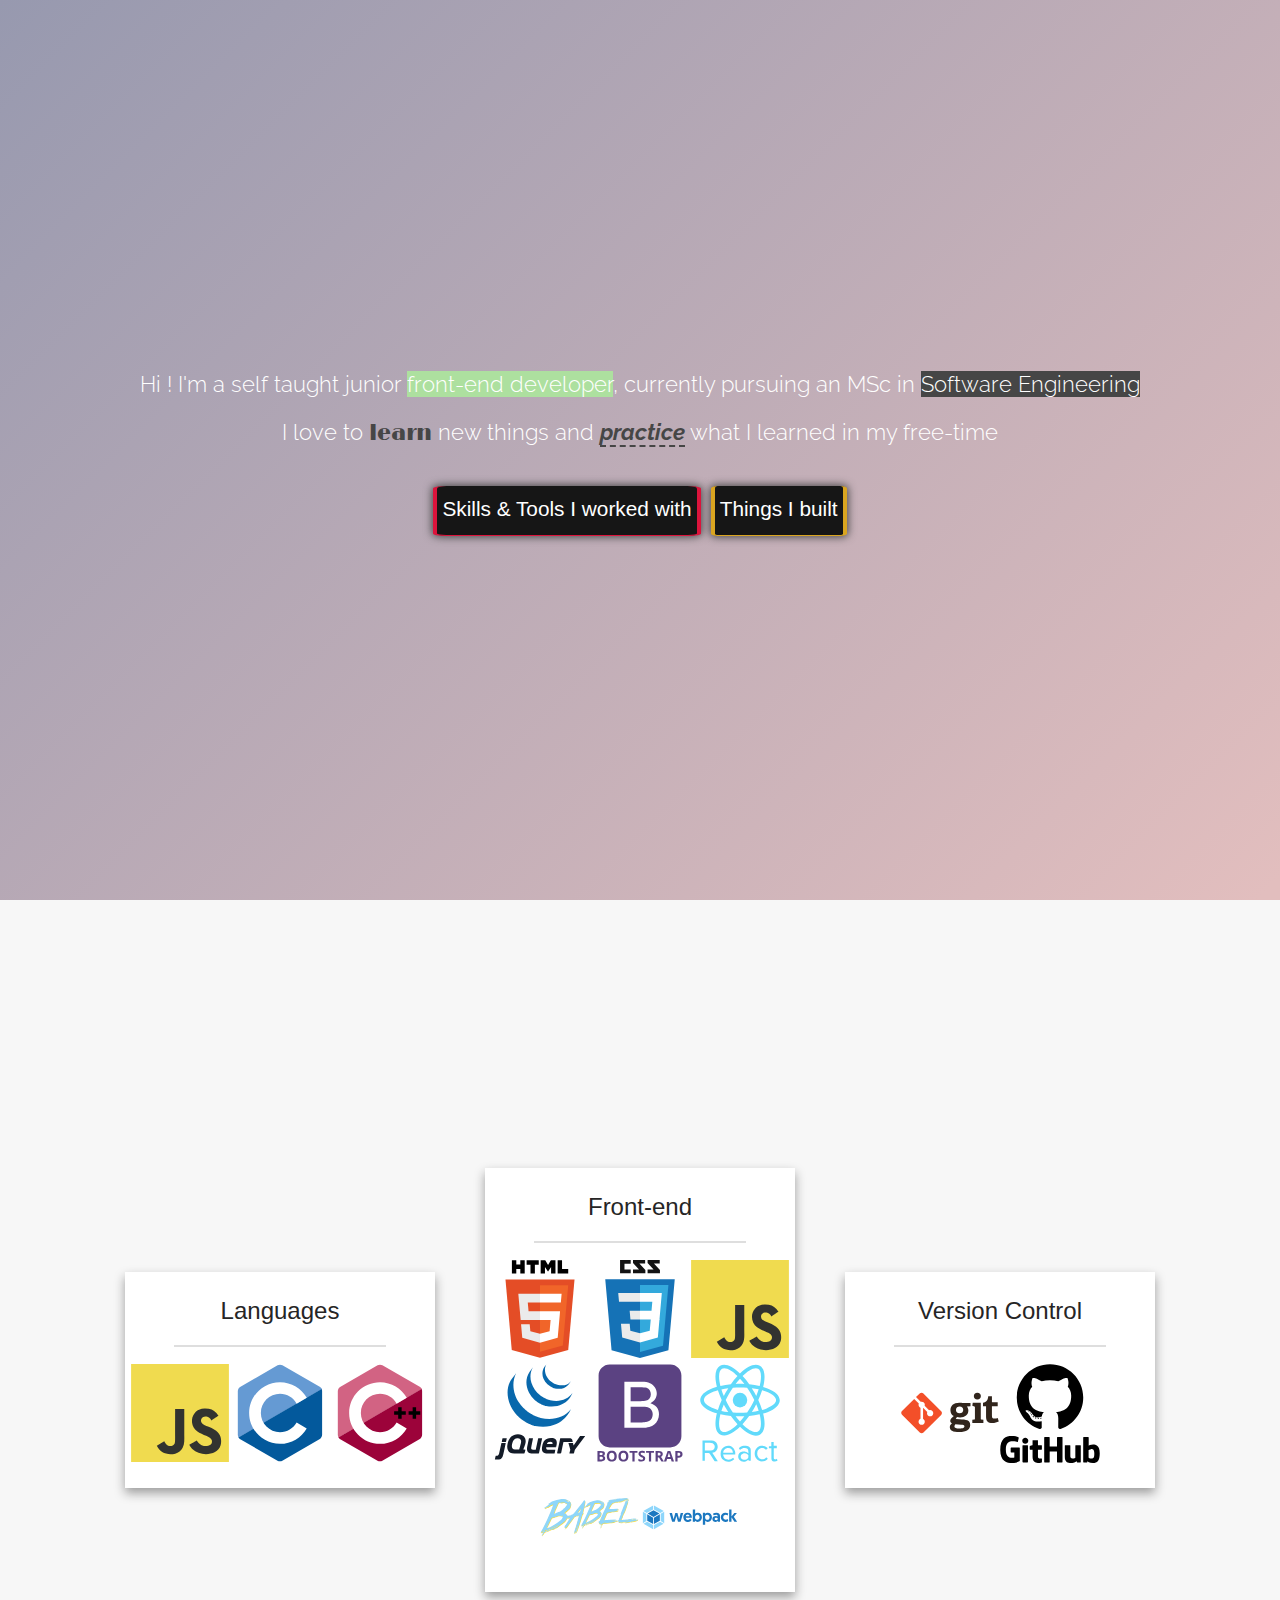
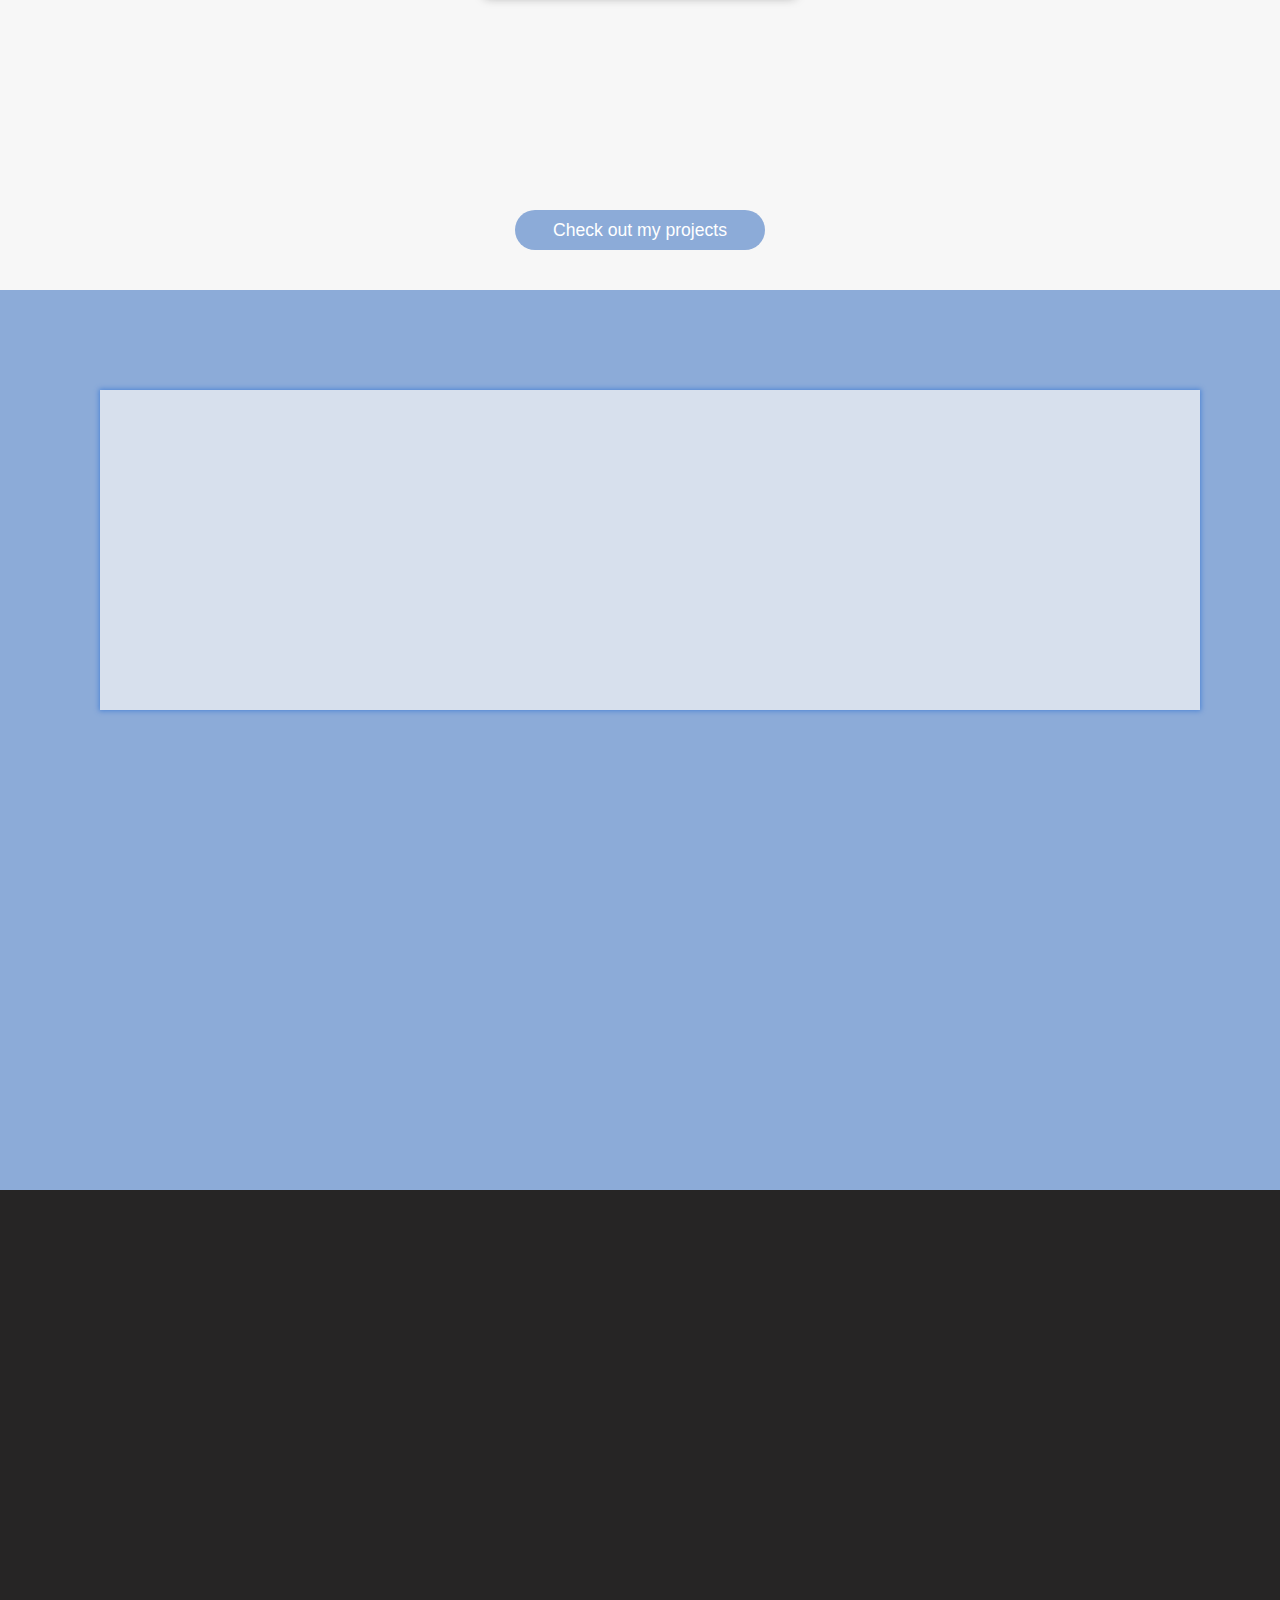
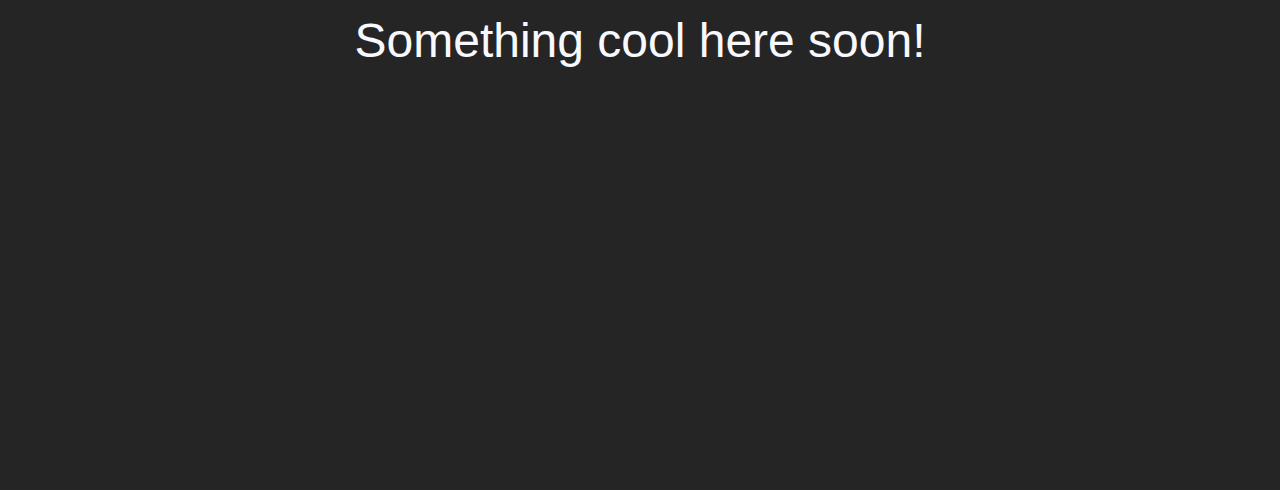
==== commit 789ea0d2: "added jquery, smooth scroll and main page ui relook" ====
--- a/index.html
+++ b/index.html
@@ -13,30 +13,36 @@
     <meta name="description" content="">
     <meta name="viewport" content="width=device-width, initial-scale=1">
     <link rel="stylesheet" href="https://cdnjs.cloudflare.com/ajax/libs/animate.css/3.5.2/animate.min.css">
+    <link href="https://fonts.googleapis.com/css?family=Limelight|Raleway" rel="stylesheet">
     <link rel="stylesheet" type="text/css" href="/css/styles.css">
 </head>
 
 <body>
-    <div id="main-container">
-        <div id="vertical-column">
+    <div  id="main-container">
+        <!-- <div id="vertical-column">
             <h3>You've made it to my website!</h3>
             <img src="https://unsplash.it/200" alt="a photo of Saber" />
-            <h4>Hi, my name is Saber</h4>
+            <h4>Hi, I'm Saber</h4>
             <p>I'm currently pursuing a MSc in software engineering, I'm also a web developer with an exceptional interest in
                 Javascript-based technologies, such as React and Node...</p>
-        </div>
-        <div id="main-btns">
-            <ul>
-                <li><a href="#">About me</a></li>
-                <li><a href="#">Skills</a></li>
-                <li><a href="#">Portfolio</a></li>
-            </ul>
-        </div>
+        </div> -->
+       
+        <div id="intro">
+            <p>Hi ! I'm a self taught junior <span id="developer">front-end developer</span>, currently pursuing an MSc in <span id="soft-eng">Software Engineering</span></p>
+            <p>I love to <span id="learn">learn</span> new things and <span id="practice">practice</span> what I learned in my free-time</p>
+        </div>
+          <div id="main-btns">
+            <ul>
+                <li><a href="#skills-section">Skills & Tools I worked with</a></li>
+                <li><a href="#root">Things I built</a></li>
+            </ul>
+        </div> 
     </div>
     <div id="skills-section">
 
         <div class="skillset ">
             <h2>Languages</h2>
+            <hr/>
             <ul>
                 <li>
                     <svg viewBox="0 0 128 128">
@@ -63,6 +69,7 @@
         </div>
         <div class="skillset ">
             <h2>Front-end</h2>
+            <hr/>
             <ul>
                 <li>
                     <svg viewBox="0 0 128 128">
@@ -148,6 +155,7 @@
         </div>
         <div class="skillset ">
             <h2>Version Control</h2>
+            <hr/>
             <ul>
                 <li>
                     <svg viewBox="0 0 128 128">
@@ -166,9 +174,9 @@
             </ul>
         </div>
 
-        <div class="btn"><a href="#">Check out my projects</a></div>
-    </div>
-    <div id="projects">
+        <div class="btn"><a href="#root">Check out my projects</a></div>
+    </div>
+    <div  id="projects">
         <div id="root">
 
         </div>
@@ -177,9 +185,13 @@
         <p>Something cool here soon!</p>
     </div>
     <script type="text/javascript" src="/js/particles.js"></script>
-    <script type="text/javascript" src="/js/app.js"></script>
     <script type="text/javascript" src="/js/assets/data.js"></script>
     <script type="text/javascript" src="/js/index_bundle.js"></script>
+    <script type="text/javascript" src="/js/jquery.min.js"></script>   
+    <script type="text/javascript" src="/js/app.js"></script>
+    
+    
+    
 
 
 
--- a/css/styles.css
+++ b/css/styles.css
@@ -5,57 +5,64 @@
   padding: 0;
   margin: 0;
   font-size: 16px;
-  font-family: -apple-system,BlinkMacSystemFont,"Segoe UI",Roboto,Oxygen-Sans,Ubuntu,Cantarell,"Helvetica Neue",sans-serif; }
+  font-family: -apple-system, BlinkMacSystemFont, "Segoe UI", Roboto, Oxygen-Sans, Ubuntu, Cantarell, "Helvetica Neue", sans-serif; }
 
 #main-container {
   background: #9799af;
   background: -moz-linear-gradient(-45deg, #9799af 0%, #e2bebe 99%);
   background: -webkit-linear-gradient(-45deg, #9799af 0%, #e2bebe 99%);
   background: linear-gradient(135deg, #9799af 0%, #e2bebe 99%);
-  filter: progid:DXImageTransform.Microsoft.gradient( startColorstr='#9799af', endColorstr='#e2bebe',GradientType=1 );
+  filter: progid:DXImageTransform.Microsoft.gradient( startColorstr='#9799af', endColorstr='#e2bebe', GradientType=1);
   display: flex;
+  flex-direction: column;
   flex-wrap: wrap;
-  justify-content: space-around;
+  justify-content: center;
+  align-items: center;
   position: relative;
   background-color: #f7f7f7;
   width: 100%;
   min-height: 100%;
   box-sizing: border-box; }
-  #main-container #vertical-column {
-    min-width: 320px;
-    margin-top: 0;
-    padding-top: 5%;
-    box-sizing: border-box;
-    width: 30%;
-    height: 80%;
-    min-height: 100%;
-    background-color: #161616;
+  #main-container #intro {
+    width: 80%;
     color: white;
+    font-weight: 300;
+    font-family: 'Raleway', sans-serif;
     text-align: center;
-    box-shadow: 0 0 10px 2px rgba(0, 0, 0, 0.9);
-    max-width: 350px; }
+    font-size: 1.4em; }
+    #main-container #intro #soft-eng {
+      background-color: #464646; }
+    #main-container #intro #learn {
+      font-family: 'Limelight', cursive;
+      color: #464646; }
+    #main-container #intro #practice {
+      font-weight: 700;
+      position: relative;
+      font-style: italic;
+      color: #464646;
+      border-bottom: dashed 2px #464646; }
+    #main-container #intro #developer {
+      background-color: #ade09f; }
   #main-container #main-btns {
-    display: flex;
-    flex-direction: column;
-    justify-content: center;
-    align-items: center;
-    width: 40%; }
+    width: 100%; }
     #main-container #main-btns ul {
-      padding: 0;
-      text-align: center;
-      min-width: 250px;
-      max-width: 400px; }
+      display: flex;
+      flex-direction: row;
+      justify-content: center;
+      padding: 0; }
       #main-container #main-btns ul li {
-        margin-bottom: 30px; }
+        margin: 0 5px; }
         #main-container #main-btns ul li:nth-of-type(1) a {
-          border-bottom: 4px solid crimson; }
+          border-left: 4px solid crimson;
+          border-right: 4px solid crimson;
+          border-bottom: 1px solid crimson; }
         #main-container #main-btns ul li:nth-of-type(2) a {
-          border-bottom: 4px solid goldenrod; }
-        #main-container #main-btns ul li:nth-of-type(3) a {
-          border-bottom: 4px solid blueviolet; }
+          border-left: 4px solid goldenrod;
+          border-right: 4px solid goldenrod;
+          border-bottom: 1px solid goldenrod; }
         #main-container #main-btns ul li a {
           display: inline-block;
-          width: 80%;
+          width: 100%;
           height: 50px;
           outline: none;
           background-color: #161616;
@@ -63,9 +70,14 @@
           border-bottom: 2px solid black;
           color: white;
           font-size: 1.3em;
-          line-height: 50px;
-          box-shadow: 0 0 5px 2px #9b9b9b;
-          box-sizing: border-box; }
+          font-weight: 300;
+          line-height: 45px;
+          box-shadow: 0 0 8px 1px #464646;
+          box-sizing: border-box;
+          padding: 0 5px;
+          border-radius: 5%; }
+        #main-container #main-btns ul li a:active {
+          box-shadow: inset 0 0 8px 1px #464646; }
 
 ul li {
   list-style: none; }
@@ -77,7 +89,7 @@
 #skills-section {
   position: relative;
   width: 100%;
-  min-height: 100%;
+  min-height: 110%;
   padding: 100px;
   box-sizing: border-box;
   display: flex;
@@ -91,8 +103,9 @@
     width: 30%;
     max-width: 300px;
     min-width: 300px;
-    text-align: center;
-    padding: 5px; }
+    padding: 5px;
+    box-shadow: 0 5px 10px #9b9b9b;
+    margin-bottom: 30px; }
   #skills-section .skillset ul {
     display: flex;
     flex-direction: row;
@@ -102,7 +115,12 @@
       width: 100px;
       height: 100px; }
   #skills-section h2 {
-    text-align: center; }
+    text-align: center;
+    font-weight: 400;
+    color: #262525; }
+  #skills-section hr {
+    width: 70%;
+    border: 1px solid #dedede; }
   #skills-section ul {
     padding: 0;
     text-align: center; }
@@ -110,7 +128,7 @@
     width: 250px;
     position: absolute;
     bottom: 40px;
-    background-color: crimson;
+    background-color: #8cabd8;
     color: white;
     height: 40px;
     line-height: 40px;
@@ -123,7 +141,7 @@
   height: auto;
   min-height: 100%;
   width: 100%;
-  background-color: #262525;
+  background-color: #8cabd8;
   box-sizing: border-box;
   padding: 100px 100px; }
   #projects #root {
@@ -132,11 +150,11 @@
     min-height: 300px;
     max-width: 1155px;
     margin-top: 100px;
-    background-color: ghostwhite;
     z-index: 2;
     margin: 0 auto;
-    background-color: #f7f7f7;
-    padding: 10px; }
+    background-color: rgba(247, 247, 247, 0.7);
+    padding: 10px;
+    box-shadow: 0 0 5px 1px #4d85d6; }
   #projects canvas {
     position: absolute;
     top: 0;
@@ -145,7 +163,7 @@
 #contact {
   position: relative;
   min-height: 100%;
-  background-color: crimson;
+  background-color: #262525;
   display: flex;
   flex-direction: column;
   justify-content: center;
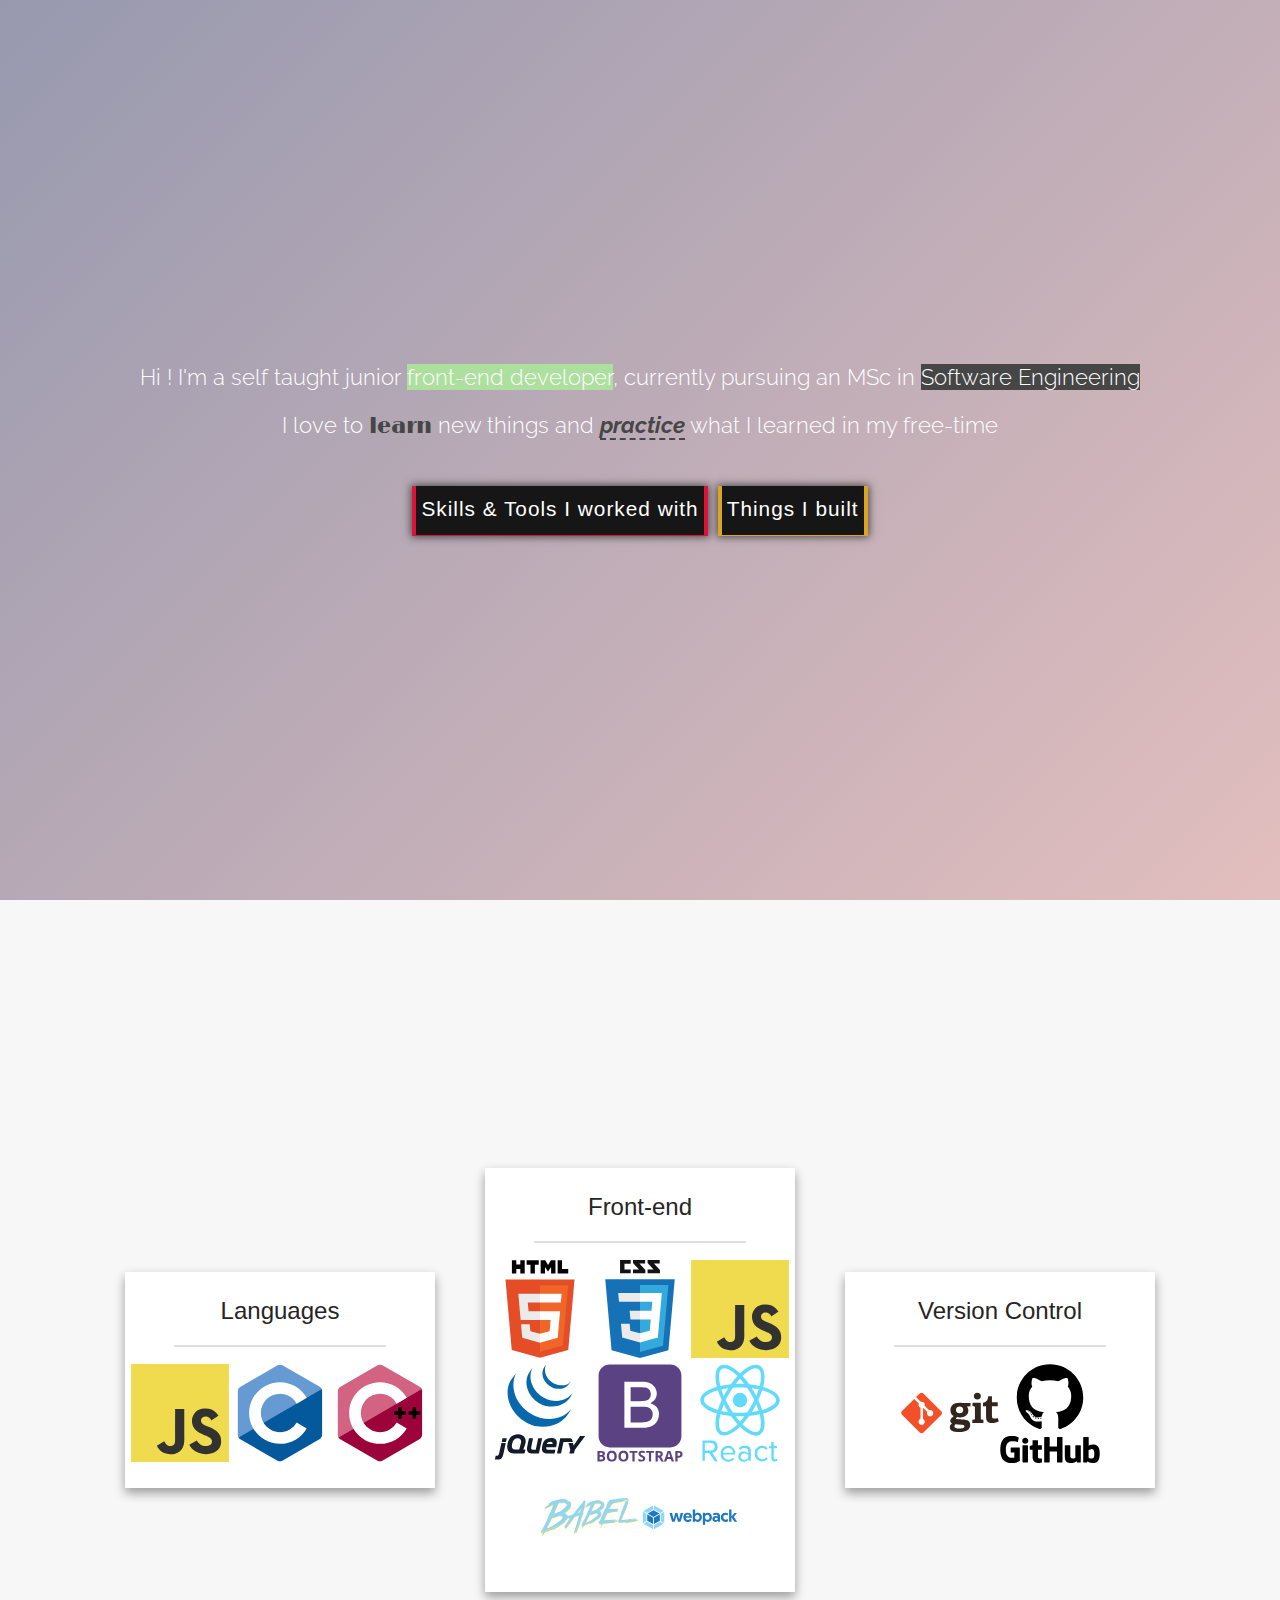
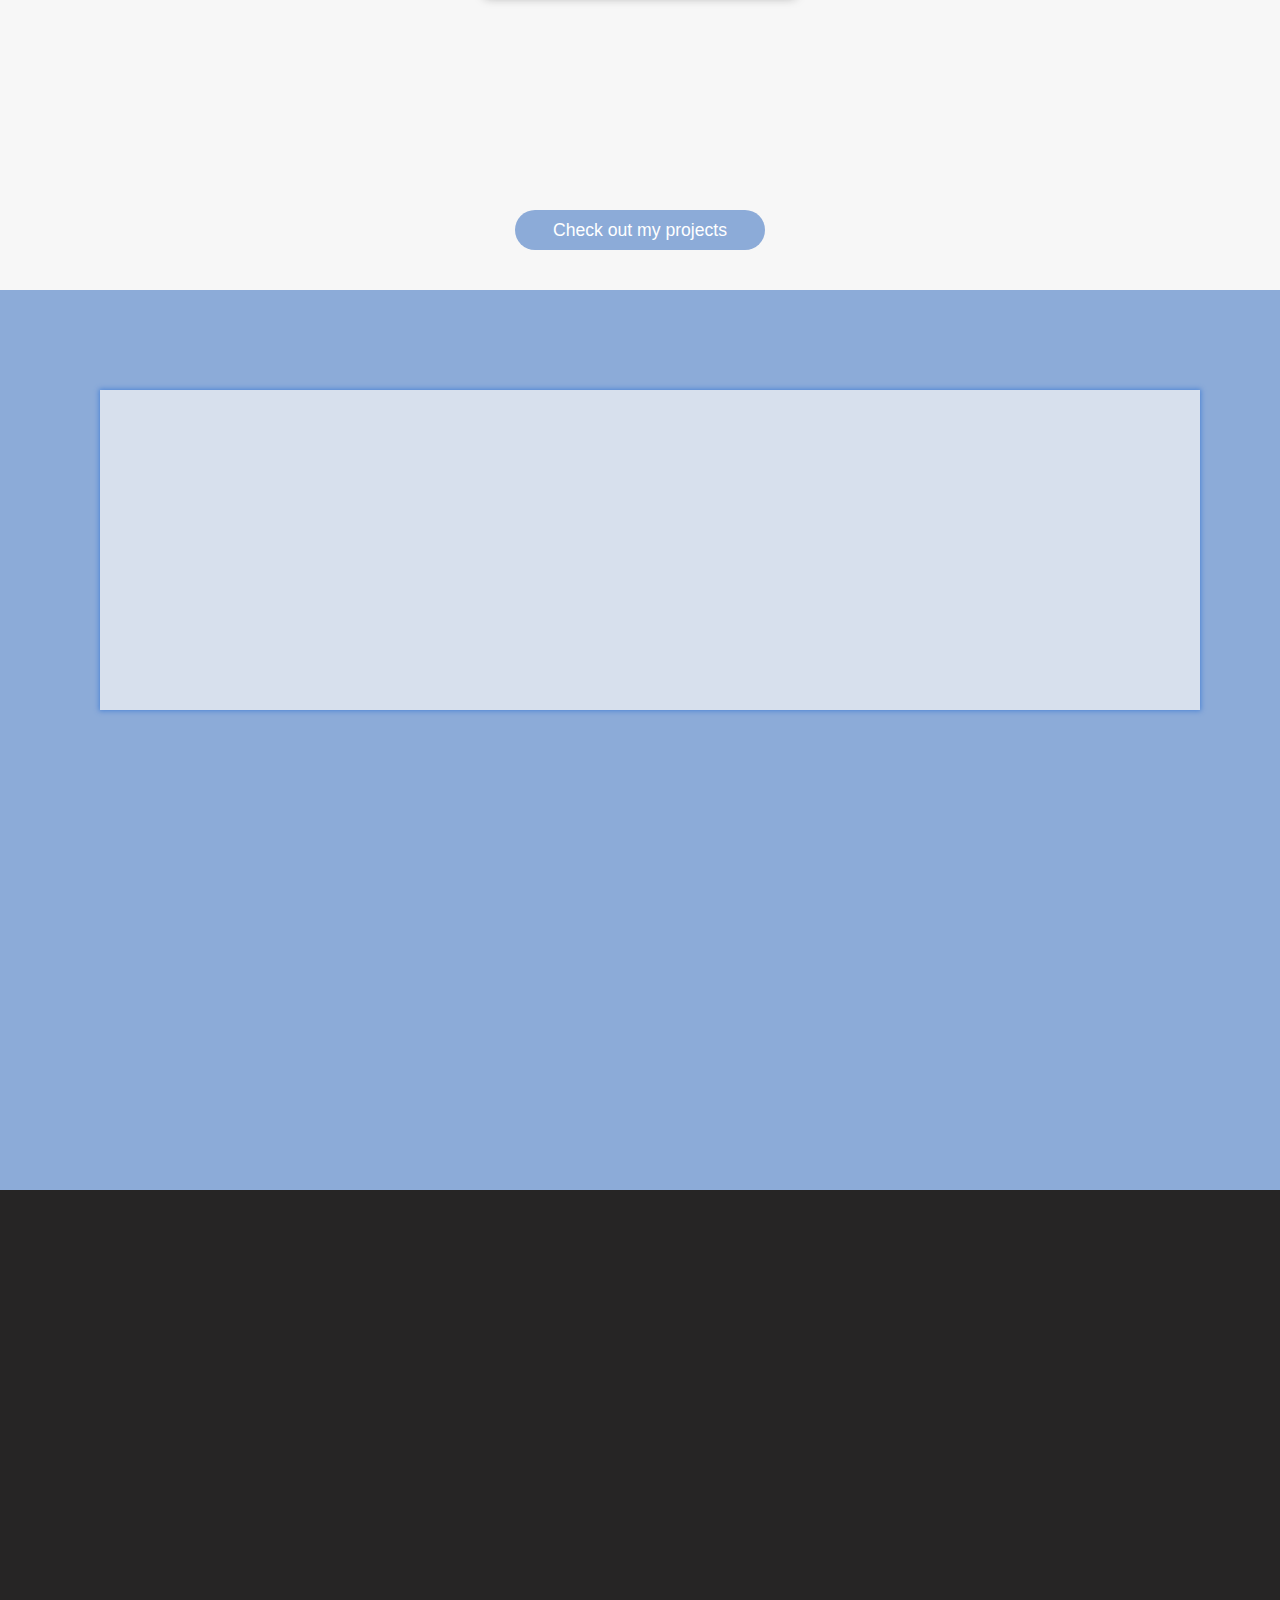
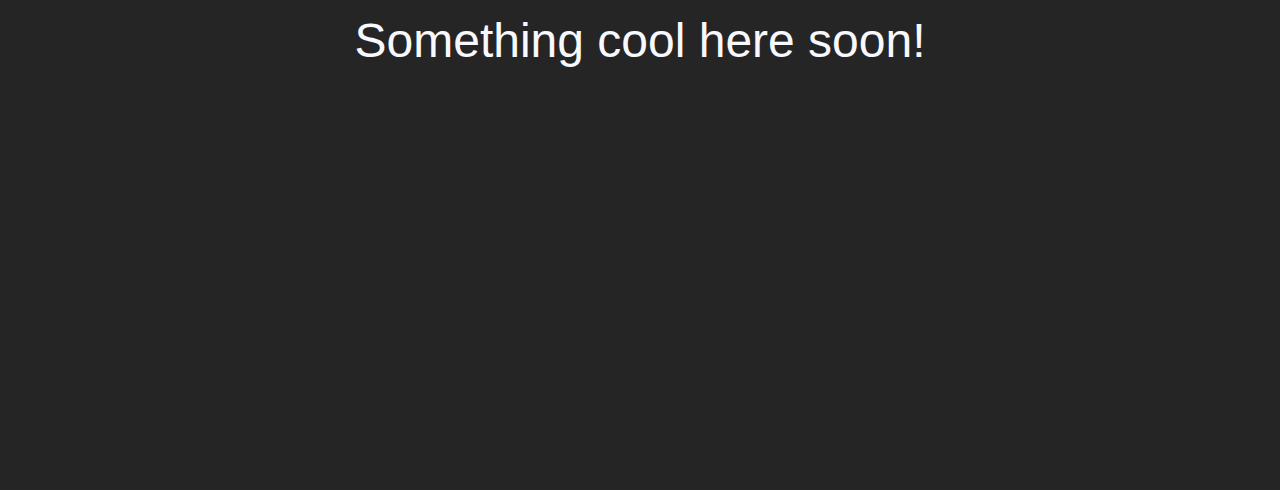
==== commit 377f90f4: "Rename outdated.html to index.html" ====
--- a/index.html
+++ b/index.html
@@ -9,7 +9,7 @@
 <head>
     <meta charset="utf-8">
     <meta http-equiv="X-UA-Compatible" content="IE=edge">
-    <title></title>
+    <title>Icybears</title>
     <meta name="description" content="">
     <meta name="viewport" content="width=device-width, initial-scale=1">
     <link rel="stylesheet" href="https://cdnjs.cloudflare.com/ajax/libs/animate.css/3.5.2/animate.min.css">
@@ -201,4 +201,4 @@
 
 </body>
 
-</html>+</html>
--- a/css/styles.css
+++ b/css/styles.css
@@ -5,7 +5,8 @@
   padding: 0;
   margin: 0;
   font-size: 16px;
-  font-family: -apple-system, BlinkMacSystemFont, "Segoe UI", Roboto, Oxygen-Sans, Ubuntu, Cantarell, "Helvetica Neue", sans-serif; }
+  font-family: -apple-system, BlinkMacSystemFont, "Segoe UI", Roboto, Oxygen-Sans, Ubuntu, Cantarell, "Helvetica Neue", sans-serif;
+  min-width: 320px; }
 
 #main-container {
   background: #9799af;
@@ -48,10 +49,11 @@
     #main-container #main-btns ul {
       display: flex;
       flex-direction: row;
+      flex-wrap: wrap;
       justify-content: center;
       padding: 0; }
       #main-container #main-btns ul li {
-        margin: 0 5px; }
+        margin: 7px 5px; }
         #main-container #main-btns ul li:nth-of-type(1) a {
           border-left: 4px solid crimson;
           border-right: 4px solid crimson;
@@ -71,11 +73,12 @@
           color: white;
           font-size: 1.3em;
           font-weight: 300;
+          letter-spacing: 1px;
           line-height: 45px;
           box-shadow: 0 0 8px 1px #464646;
           box-sizing: border-box;
           padding: 0 5px;
-          border-radius: 5%; }
+          border-radius: 0; }
         #main-container #main-btns ul li a:active {
           box-shadow: inset 0 0 8px 1px #464646; }
 
@@ -146,7 +149,7 @@
   padding: 100px 100px; }
   #projects #root {
     width: 100%;
-    min-width: 320px;
+    min-width: 309px;
     min-height: 300px;
     max-width: 1155px;
     margin-top: 100px;
@@ -176,4 +179,17 @@
     color: ghostwhite;
     font-weight: 300; }
 
+@media screen and (max-width: 540px) {
+  #main-btns li {
+    width: 290px;
+    text-align: center; }
+
+  #projects {
+    padding: 100px 0;
+    max-width: 100%;
+    overflow-x: scroll; }
+
+  #root {
+    margin: 0; } }
+
 /*# sourceMappingURL=styles.css.map */
